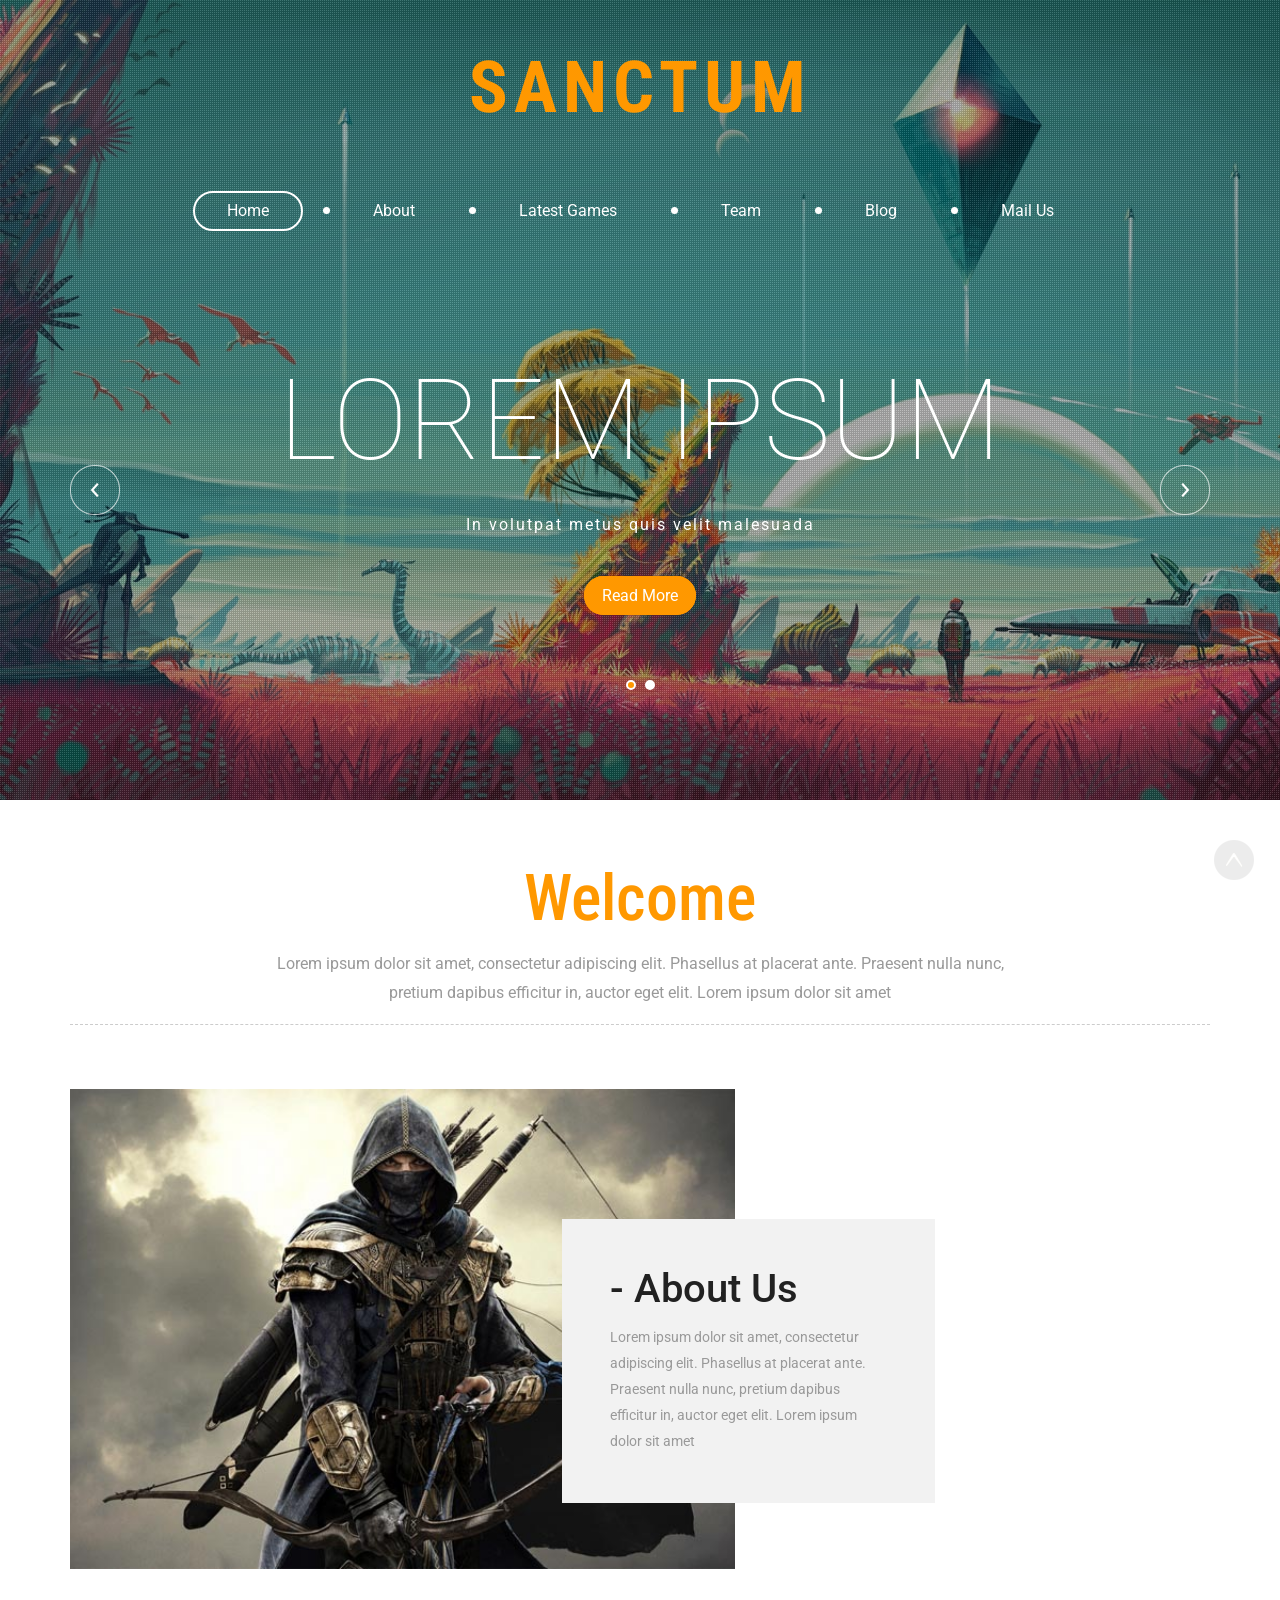
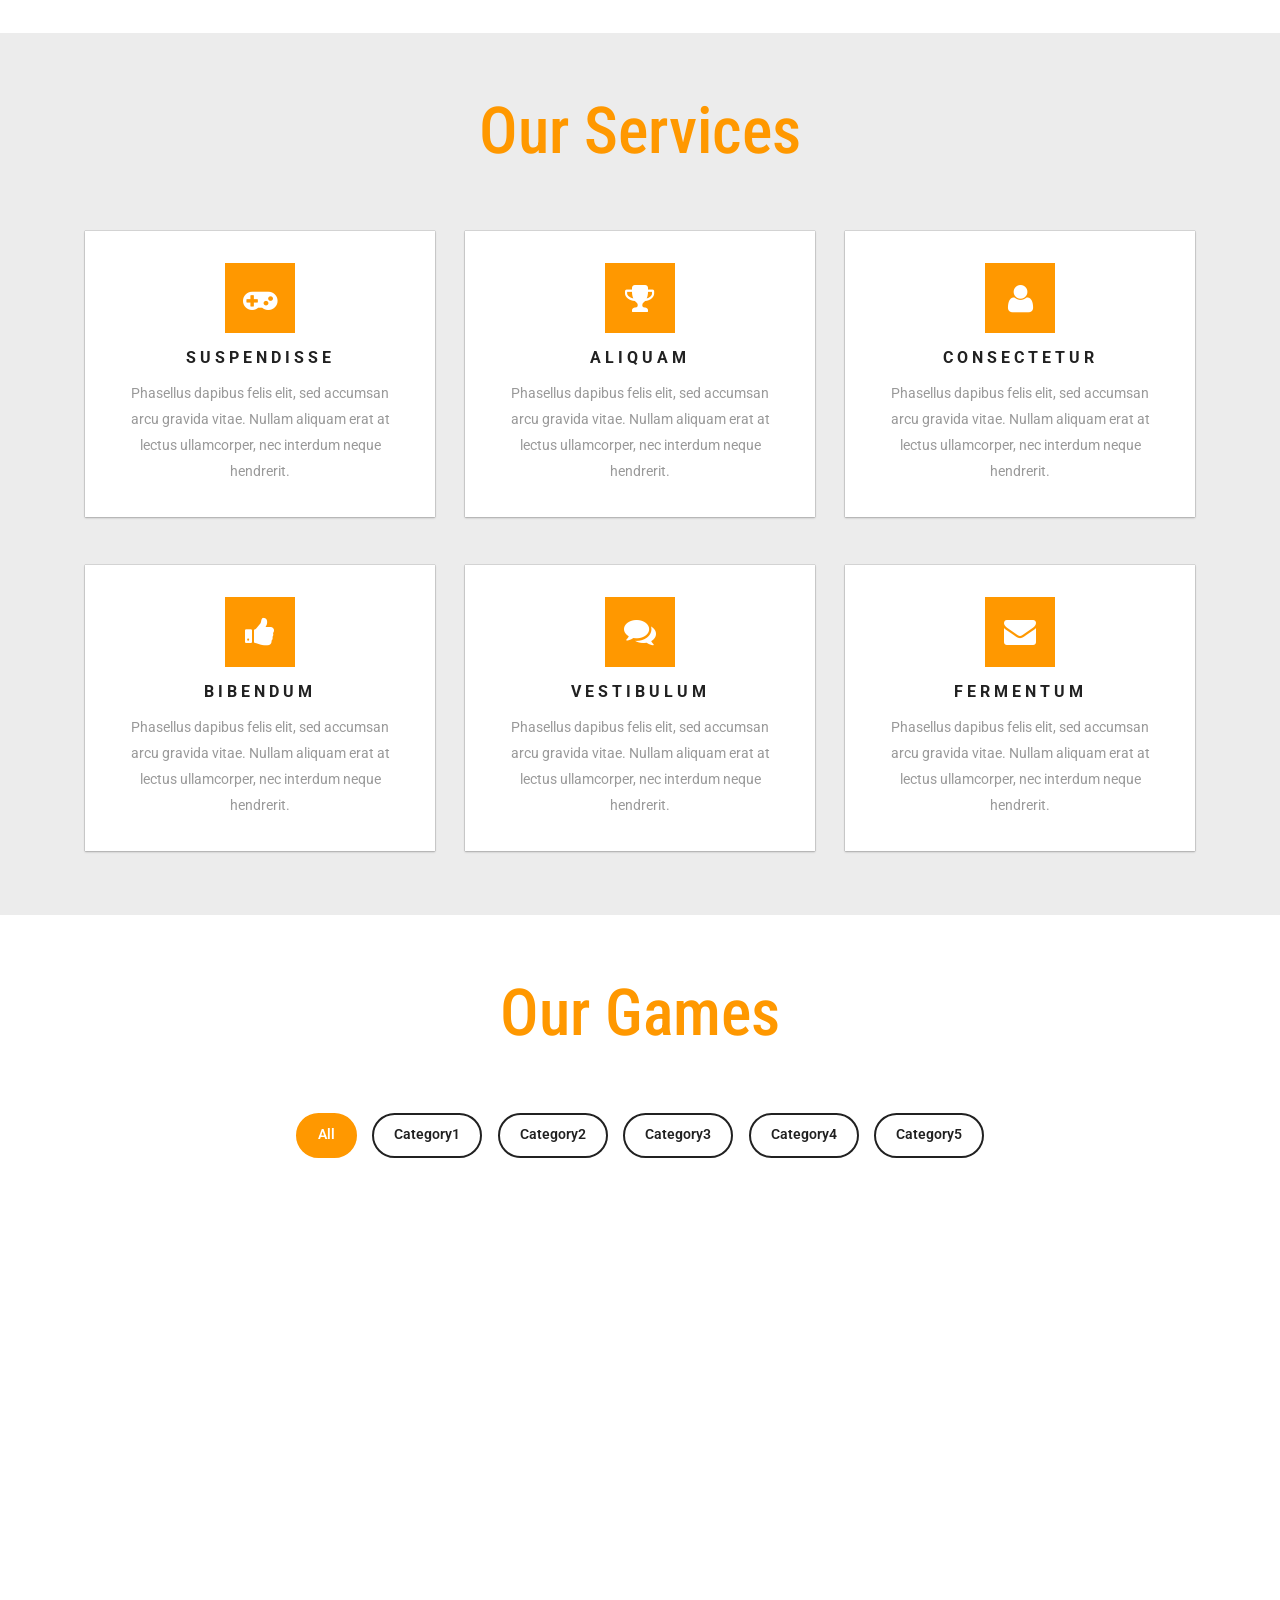
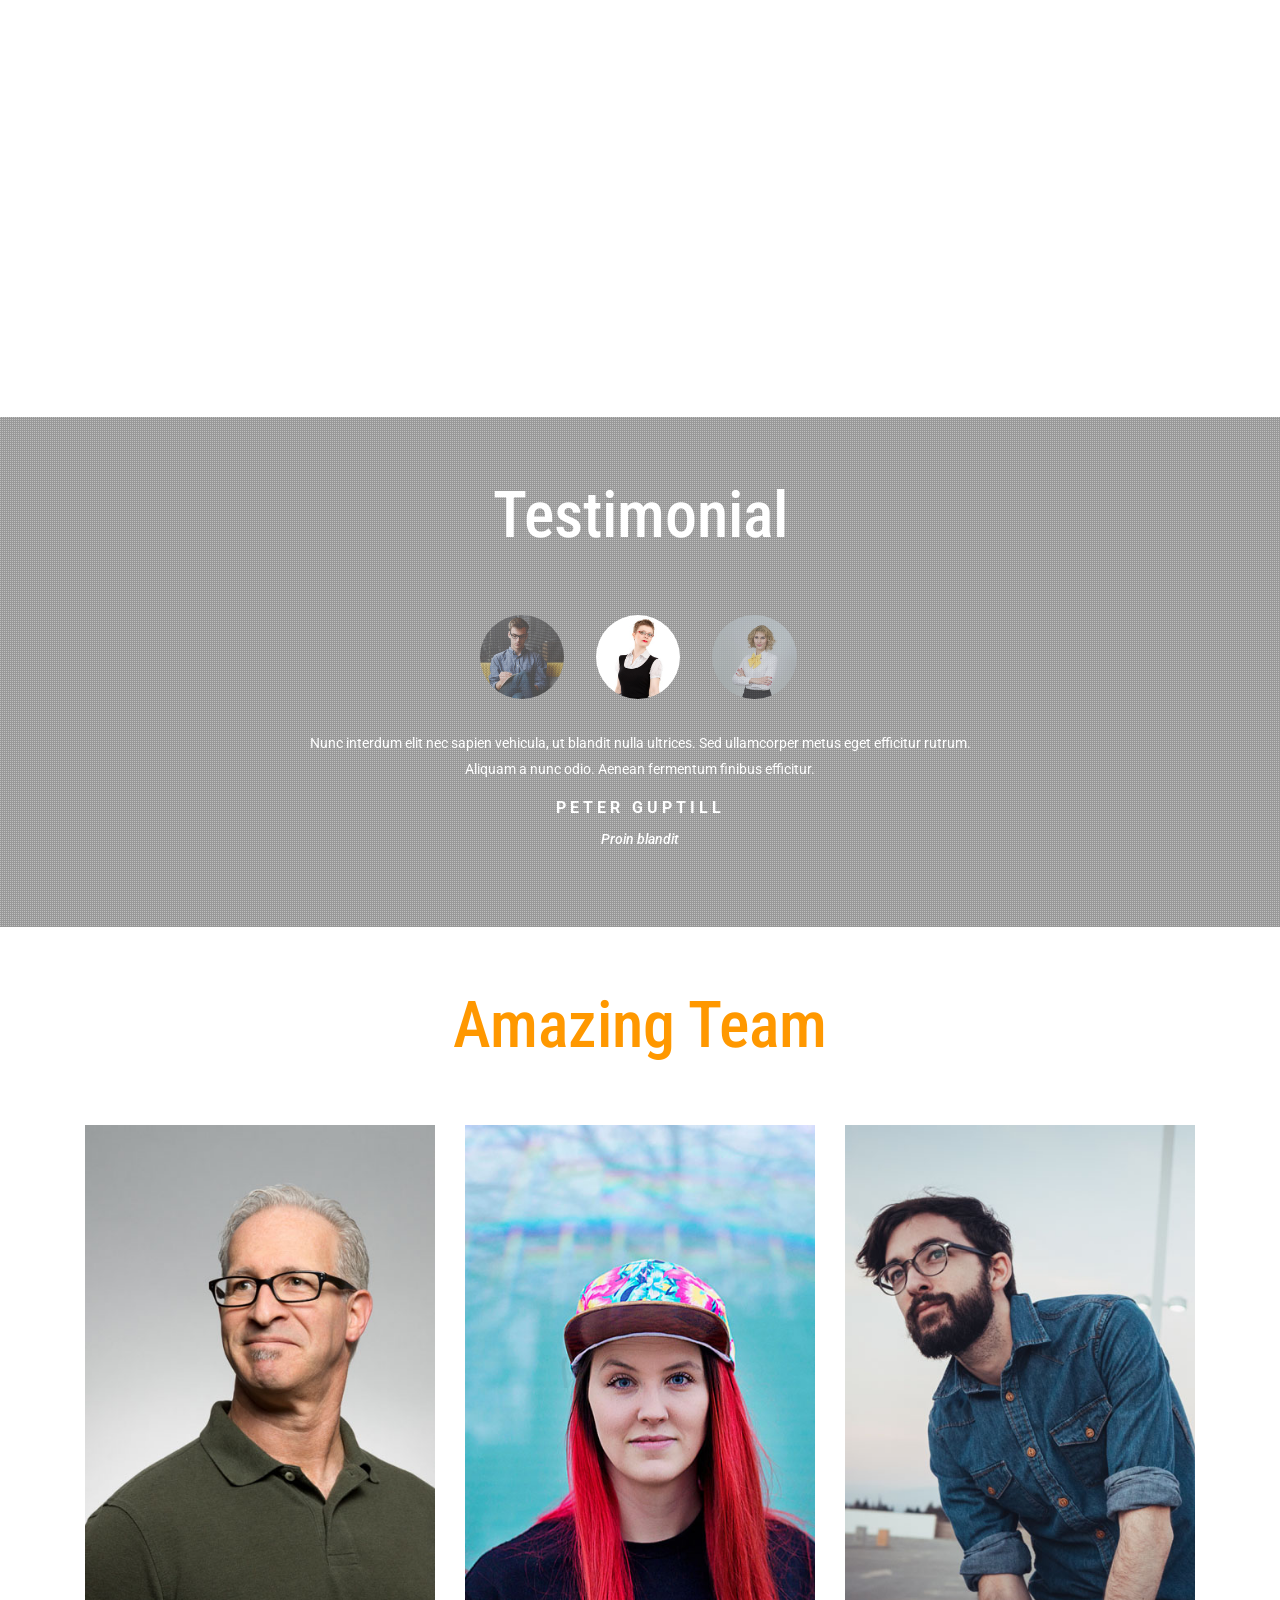
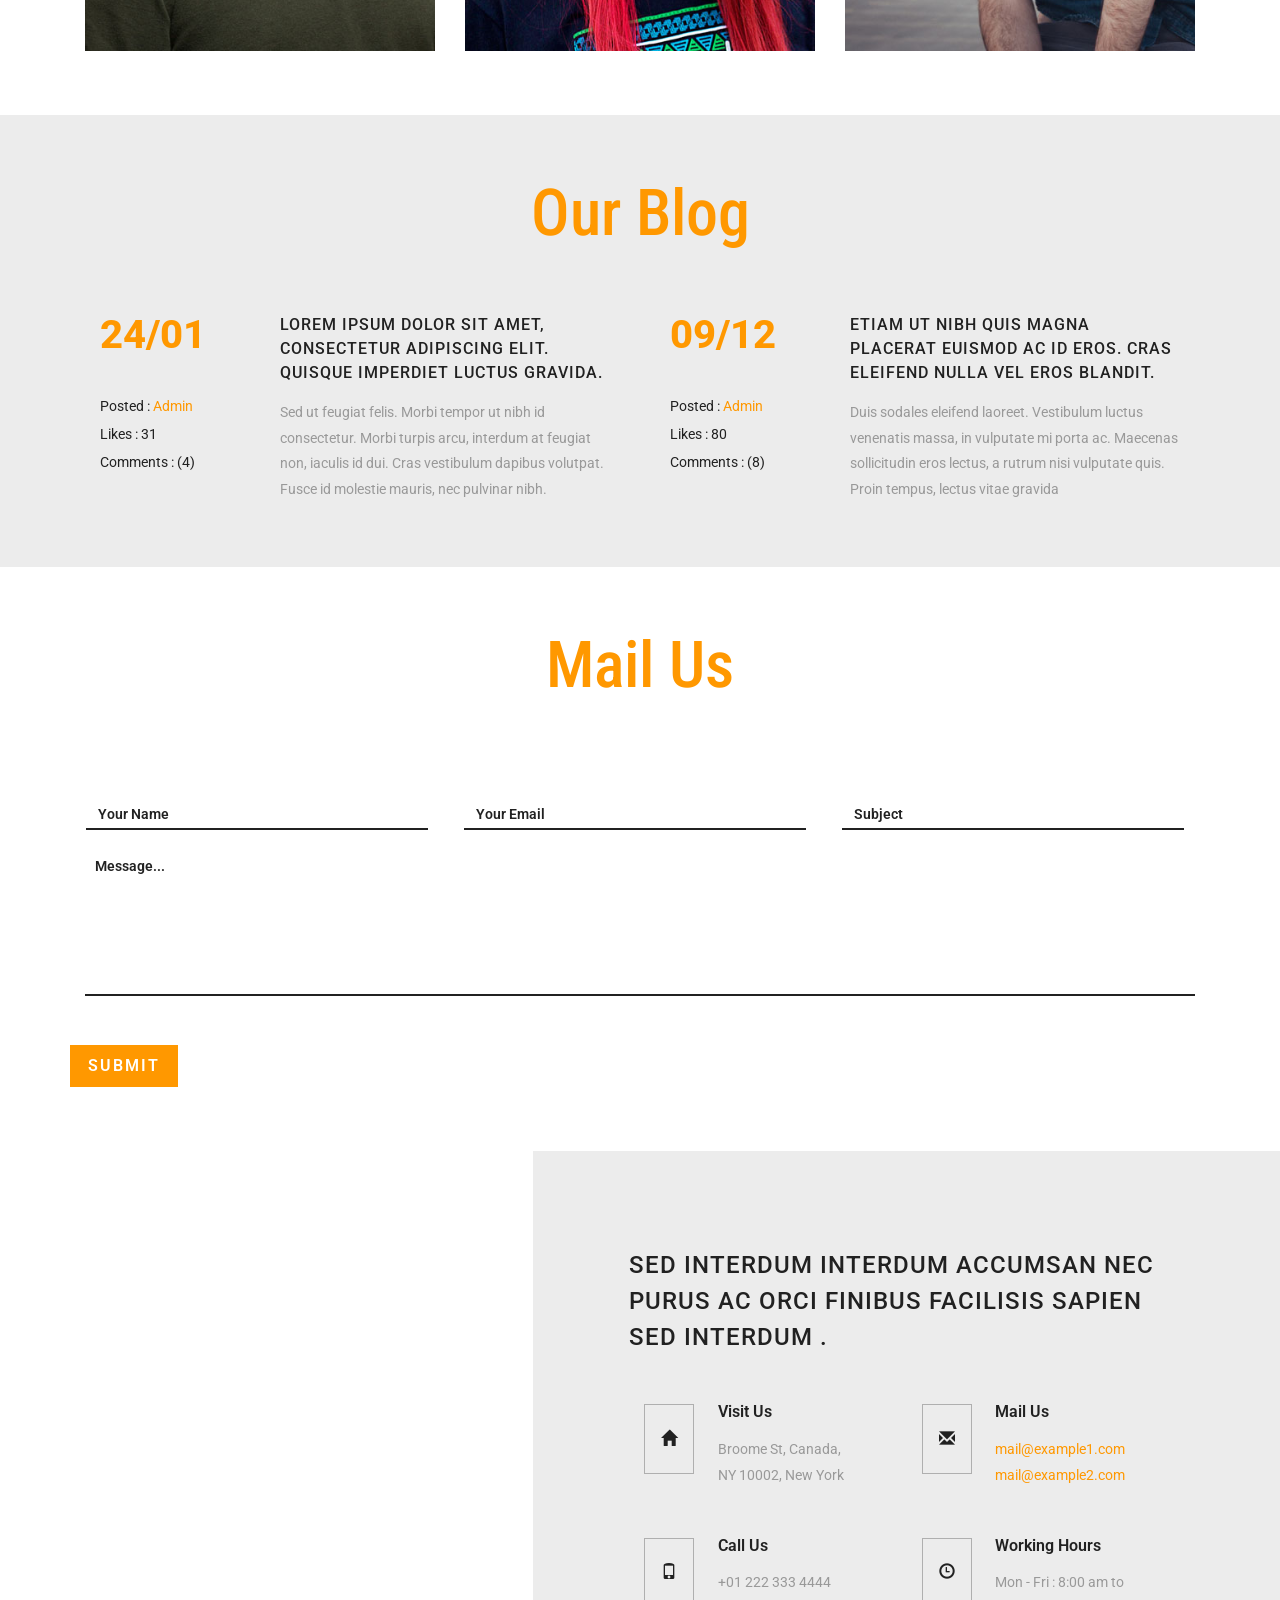
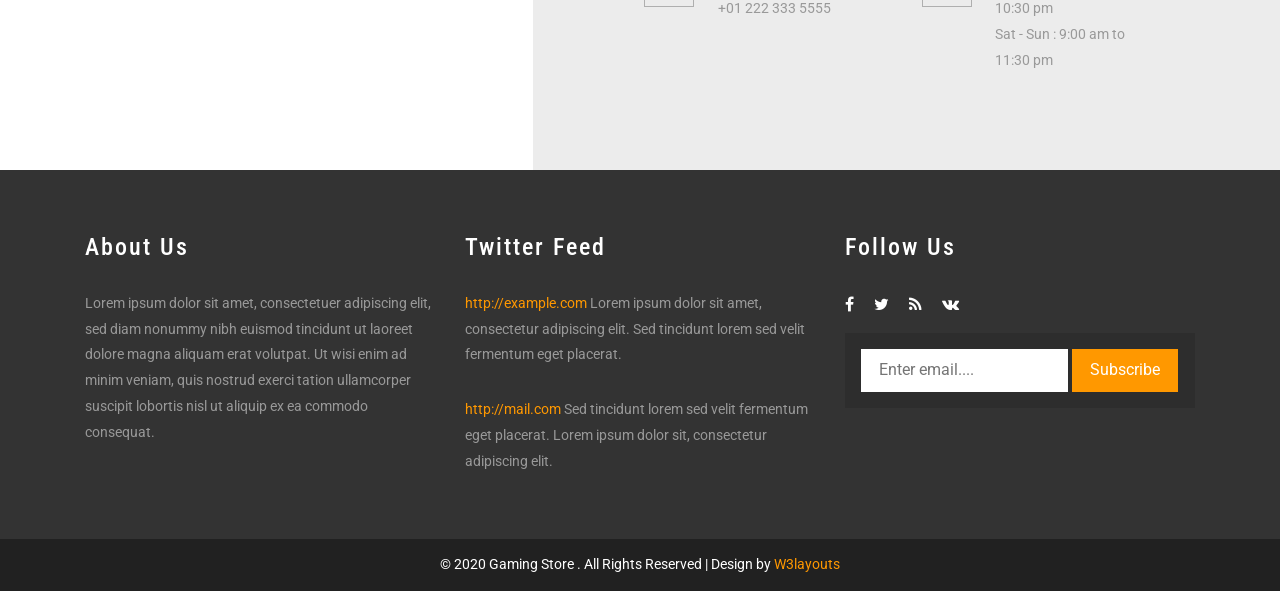
==== website/landing/index.html @ 1bcda5ab "tempelates done" ====
<!--A Design by W3layouts
Author: W3layout
Author URL: http://w3layouts.com
-->
<!DOCTYPE html>
<html lang="en">
<head>
<title>Gaming Store a Games Category Bootstrap responsive Website Template | Home :: w3layouts</title>
<meta name="viewport" content="width=device-width, initial-scale=1">
<meta charset="utf-8">
<meta name="keywords" content="Gaming Store Responsive web template, Bootstrap Web Templates, Flat Web Templates, Android Compatible web template, 
Smartphone Compatible web template, free webdesigns for Nokia, Samsung, LG, SonyEricsson, Motorola web design" />
<script type="application/x-javascript"> addEventListener("load", function() { setTimeout(hideURLbar, 0); }, false); function hideURLbar(){ window.scrollTo(0,1); } </script>
<!-- bootstrap-css -->
<link href="css/bootstrap.css" rel="stylesheet" type="text/css" media="all" />
<!--// bootstrap-css -->
<!-- css -->
<link rel="stylesheet" href="css/style.css" type="text/css" media="all" />
<!--// css -->
<!-- font-awesome icons -->
<link href="css/font-awesome.css" rel="stylesheet"> 
<!-- //font-awesome icons -->
<!-- portfolio -->	
<link rel="stylesheet" href="css/chocolat.css" type="text/css" media="all">
<!-- //portfolio -->	
<!-- font -->
<link href="//fonts.googleapis.com/css?family=Roboto:100,100i,300,300i,400,400i,500,500i,700,700i,900,900i" rel="stylesheet">
<link href='//fonts.googleapis.com/css?family=Roboto+Condensed:400,700italic,700,400italic,300italic,300' rel='stylesheet' type='text/css'>
<!-- //font -->
<script src="js/jquery-1.11.1.min.js"></script>
<script src="js/bootstrap.js"></script>
<script type="text/javascript">
	jQuery(document).ready(function($) {
		$(".scroll").click(function(event){		
			event.preventDefault();
			$('html,body').animate({scrollTop:$(this.hash).offset().top},1000);
		});
	});
</script> 

<!--[if lt IE 9]>
  <script src="https://oss.maxcdn.com/libs/html5shiv/3.7.0/html5shiv.js"></script>
<![endif]-->
</head>
<body>
	<!-- banner -->
	<div class="banner">
		<div class="agileinfo-dot">
			<div class="agileits-logo">
				<h1><a href="index.html">Sanctum<span></span></a></h1>
			</div>
			<div class="header-top">
				<div class="container">
					<div class="header-top-info">
						<nav class="navbar navbar-default">
							<!-- Brand and toggle get grouped for better mobile display -->
							<div class="navbar-header">
								<button type="button" class="navbar-toggle collapsed" data-toggle="collapse" data-target="#bs-example-navbar-collapse-1">
									<span class="sr-only">Toggle navigation</span>
									<span class="icon-bar"></span>
									<span class="icon-bar"></span>
									<span class="icon-bar"></span>
								</button>
							</div>

							<!-- Collect the nav links, forms, and other content for toggling -->
							<div class="collapse navbar-collapse nav-wil" id="bs-example-navbar-collapse-1">
								<nav>
									<ul class="nav navbar-nav">
										<li class="active"><a href="index.html">Home</a></li>
										<li><a href="#about" class="scroll">About</a></li>
										<li><a href="#gallery" class="scroll">Latest Games</a></li>
										<li><a href="#team" class="scroll">Team</a></li>
										<li><a href="#blog" class="scroll">Blog</a></li>
										<li><a href="#mail" class="scroll">Mail Us</a></li>
									</ul>
								</nav>
							</div>
							<!-- /.navbar-collapse -->
						</nav>
					</div>
				</div>
			</div>
			<div class="w3layouts-banner-info">
				<div class="container">
					<div class="w3layouts-banner-slider">
						<div class="w3layouts-banner-top-slider">
							<div class="slider">
								<div class="callbacks_container">
									<ul class="rslides callbacks callbacks1" id="slider4">
										<li>
											<div class="banner_text">
												<h3>Lorem ipsum</h3>
												<p>In volutpat metus quis velit malesuada</p>
												<div class="w3-button">
													<a href="#" data-toggle="modal" data-target="#myModal">Read More</a>
												</div>
											</div>
										</li>
										<li>
											<div class="banner_text">
												<h3>Nam semper</h3>
												<p>Nam imperdiet tellus nec enim tempus</p>
												<div class="w3-button">
													<a href="#" data-toggle="modal" data-target="#myModal">Read More</a>
												</div>
											</div>
										</li>
									</ul>
								</div>
								<div class="clearfix"> </div>
								<script src="js/responsiveslides.min.js"></script>
								<script>
									// You can also use "$(window).load(function() {"
									$(function () {
									  // Slideshow 4
									  $("#slider4").responsiveSlides({
										auto: true,
										pager:true,
										nav:true,
										speed: 500,
										namespace: "callbacks",
										before: function () {
										  $('.events').append("<li>before event fired.</li>");
										},
										after: function () {
										  $('.events').append("<li>after event fired.</li>");
										}
									  });
								
									});
								 </script>
								<!--banner Slider starts Here-->
							</div>
						</div>
					</div>
				</div>
			</div>
		</div>
	</div>
	<!-- //banner -->
	<!-- about -->
	<div class="about" id="about"> 
		<div class="container"> 
			<div class="welcome">
				<div class="agileits-title"> 
					<h2>Welcome</h2>
					<p>Lorem ipsum dolor sit amet, consectetur adipiscing elit. Phasellus at placerat ante. Praesent nulla nunc, pretium dapibus efficitur in, auctor eget elit. Lorem ipsum dolor sit amet</p>
				</div>
			</div>
			<div class="about-w3lsrow"> 
				<div class="col-md-7 col-sm-7 w3about-img"> 
					<div class="w3about-text"> 
						<h5 class="w3l-subtitle">- About Us</h5>
						<p>Lorem ipsum dolor sit amet, consectetur adipiscing elit. Phasellus at placerat ante. Praesent nulla nunc, pretium dapibus efficitur in, auctor eget elit. Lorem ipsum dolor sit amet</p>
					</div>
				</div> 
				<div class="clearfix"> </div>
			</div>
		</div>
	</div>
	<!-- //about --> 
	<!-- markets -->
	<div class="markets" id="markets">
		<div class="container">
			<div class="agileits-title"> 
				<h3>Our Services</h3>
			</div>
			<div class="markets-grids">
				<div class="col-md-4 w3ls-markets-grid">
					<div class="agileits-icon-grid">
						<div class="icon-left">
							<i class="fa fa-gamepad" aria-hidden="true"></i>
						</div>
						<div class="icon-right">
							<h5>Suspendisse</h5>
							<p>Phasellus dapibus felis elit, sed accumsan arcu gravida vitae. Nullam aliquam erat at lectus ullamcorper, nec interdum neque hendrerit.</p>
						</div>
						<div class="clearfix"> </div>
					</div>
				</div>
				<div class="col-md-4 w3ls-markets-grid">
					<div class="agileits-icon-grid">
						<div class="icon-left">
							<i class="fa fa-trophy" aria-hidden="true"></i>
						</div>
						<div class="icon-right">
							<h5>Aliquam</h5>
							<p>Phasellus dapibus felis elit, sed accumsan arcu gravida vitae. Nullam aliquam erat at lectus ullamcorper, nec interdum neque hendrerit.</p>
						</div>
						<div class="clearfix"> </div>
					</div>
				</div>
				<div class="col-md-4 w3ls-markets-grid">
					<div class="agileits-icon-grid">
						<div class="icon-left">
							<i class="fa fa-user" aria-hidden="true"></i>
						</div>
						<div class="icon-right">
							<h5>Consectetur</h5>
							<p>Phasellus dapibus felis elit, sed accumsan arcu gravida vitae. Nullam aliquam erat at lectus ullamcorper, nec interdum neque hendrerit.</p>
						</div>
						<div class="clearfix"> </div>
					</div>
				</div>
				<div class="col-md-4 w3ls-markets-grid">
					<div class="agileits-icon-grid">
						<div class="icon-left">
							<i class="fa fa-thumbs-up" aria-hidden="true"></i>
						</div>
						<div class="icon-right">
							<h5>Bibendum</h5>
							<p>Phasellus dapibus felis elit, sed accumsan arcu gravida vitae. Nullam aliquam erat at lectus ullamcorper, nec interdum neque hendrerit.</p>
						</div>
						<div class="clearfix"> </div>
					</div>
				</div>
				<div class="col-md-4 w3ls-markets-grid">
					<div class="agileits-icon-grid">
						<div class="icon-left">
							<i class="fa fa-comments" aria-hidden="true"></i>
						</div>
						<div class="icon-right">
							<h5>Vestibulum</h5>
							<p>Phasellus dapibus felis elit, sed accumsan arcu gravida vitae. Nullam aliquam erat at lectus ullamcorper, nec interdum neque hendrerit.</p>
						</div>
						<div class="clearfix"> </div>
					</div>
				</div>
				<div class="col-md-4 w3ls-markets-grid">
					<div class="agileits-icon-grid">
						<div class="icon-left">
							<i class="fa fa-envelope" aria-hidden="true"></i>
						</div>
						<div class="icon-right">
							<h5>Fermentum</h5>
							<p>Phasellus dapibus felis elit, sed accumsan arcu gravida vitae. Nullam aliquam erat at lectus ullamcorper, nec interdum neque hendrerit.</p>
						</div>
						<div class="clearfix"> </div>
					</div>
				</div>
				<div class="clearfix"> </div>
			</div>
		</div>
	</div>
	<!-- //markets -->
	<!-- portfolio -->
	<div class="portfolio" id="gallery">
		<div class="container">
			<div class="agileits-title"> 
				<h3>Our Games</h3> 
			</div>
			<ul class="simplefilter w3layouts agileits">
				<li class="active w3layouts agileits" data-filter="all">All</li>
				<li class="w3layouts agileits" data-filter="1">Category1</li>
				<li class="w3layouts agileits" data-filter="2">Category2</li>
				<li class="w3layouts agileits" data-filter="3">Category3</li>
				<li class="w3layouts agileits" data-filter="4">Category4</li>
				<li class="w3layouts agileits" data-filter="5">Category5</li>
			</ul>

			<div class="filtr-container w3layouts agileits">

				<div class="filtr-item w3layouts agileits portfolio-t" data-category="1, 5" data-sort="Busy streets">
					<a href="images/p1.jpg" class="b-link-stripe w3layouts agileits b-animate-go thickbox">
						<figure>
							<img src="images/p1.jpg" class="img-responsive w3layouts agileits" alt="W3layouts Agileits">
							<figcaption>
								<h3>Gaming <span>Store</span></h3>
							</figcaption>
						</figure>
					</a>
				</div>

				<div class="filtr-item w3layouts agileits" data-category="2, 5" data-sort="Luminous night">
					<a href="images/p2.jpg" class="b-link-stripe w3layouts agileits b-animate-go thickbox">
						<figure>
							<img src="images/p2.jpg" class="img-responsive w3layouts agileits" alt="W3layouts Agileits">
							<figcaption>
								<h3>Gaming <span>Store</span></h3>
							</figcaption>
						</figure>
					</a>
				</div>

				<div class="filtr-item w3layouts agileits" data-category="1, 4" data-sort="City wonders">
					<a href="images/p3.jpg" class="b-link-stripe w3layouts agileits b-animate-go thickbox">
						<figure>
							<img src="images/p3.jpg" class="img-responsive w3layouts agileits" alt="W3layouts Agileits">
							<figcaption>
								<h3>Gaming <span>Store</span></h3>
							</figcaption>
						</figure>
					</a>
				</div>

				<div class="filtr-item w3layouts agileits" data-category="3" data-sort="In production">
					<a href="images/p4.jpg" class="b-link-stripe w3layouts agileits b-animate-go thickbox">
						<figure>
							<img src="images/p4.jpg" class="img-responsive w3layouts agileits" alt="W3layouts Agileits">
							<figcaption>
								<h3>Gaming <span>Store</span></h3>
							</figcaption>
						</figure>
					</a>
				</div>

				<div class="filtr-item w3layouts agileits" data-category="3, 4" data-sort="Industrial site">
					<a href="images/p5.jpg" class="b-link-stripe w3layouts agileits b-animate-go thickbox">
						<figure>
							<img src="images/p5.jpg" class="img-responsive w3layouts agileits" alt="W3layouts Agileits">
							<figcaption>
								<h3>Gaming <span>Store</span></h3>
							</figcaption>
						</figure>
					</a>
				</div>

				<div class="filtr-item w3layouts agileits" data-category="2, 4" data-sort="Peaceful lake">
					<a href="images/p6.jpg" class="b-link-stripe w3layouts agileits b-animate-go thickbox">
						<figure>
							<img src="images/p6.jpg" class="img-responsive w3layouts agileits" alt="W3layouts Agileits">
							<figcaption>
								<h3>Gaming <span>Store</span></h3>
							</figcaption>
						</figure>
					</a>
				</div>

				<div class="filtr-item w3layouts agileits" data-category="1, 5" data-sort="City lights">
					<a href="images/p7.jpg" class="b-link-stripe w3layouts agileits b-animate-go thickbox">
						<figure>
							<img src="images/p7.jpg" class="img-responsive w3layouts agileits" alt="W3layouts Agileits">
							<figcaption>
								<h3>Gaming <span>Store</span></h3>
							</figcaption>
						</figure>
					</a>
				</div>

				<div class="filtr-item w3layouts agileits" data-category="2, 4" data-sort="Dreamhouse">
					<a href="images/p8.jpg" class="b-link-stripe w3layouts agileits b-animate-go thickbox">
						<figure>
							<img src="images/p8.jpg" class="img-responsive w3layouts agileits" alt="W3layouts Agileits">
							<figcaption>
								<h3>Gaming <span>Store</span></h3>
							</figcaption>
						</figure>
					</a>
				</div>

				<div class="filtr-item w3layouts agileits" data-category="2, 4" data-sort="Dreamhouse">
					<a href="images/p1.jpg" class="b-link-stripe w3layouts agileits b-animate-go thickbox">
						<figure>
							<img src="images/p1.jpg" class="img-responsive w3layouts agileits" alt="W3layouts Agileits">
							<figcaption>
								<h3>Gaming <span>Store</span></h3>
							</figcaption>
						</figure>
					</a>
				</div>
				<div class="clearfix"></div>
			</div>
		</div>
	</div>
	<!-- //portfolio -->
	<!-- modal -->
	<div class="modal about-modal fade" id="myModal" tabindex="-1" role="dialog">
		<div class="modal-dialog" role="document">
			<div class="modal-content">
				<div class="modal-header"> 
					<button type="button" class="close" data-dismiss="modal" aria-label="Close"><span aria-hidden="true">&times;</span></button>						
					<h4 class="modal-title">..<span>Log in</span></h4>
				</div> 
				<div class="modal-body">
					<div class="agileits-w3layouts-info">
						<img src="images/1.jpg" alt="" />
						<p>Duis venenatis, turpis eu bibendum porttitor, sapien quam ultricies tellus, ac rhoncus risus odio eget nunc. Pellentesque ac fermentum diam. Integer eu facilisis nunc, a iaculis felis. Pellentesque pellentesque tempor enim, in dapibus turpis porttitor quis. Suspendisse ultrices hendrerit massa. Nam id metus id tellus ultrices ullamcorper.  Cras tempor massa luctus, varius lacus sit amet, blandit lorem. Duis auctor in tortor sed tristique. Proin sed finibus sem</p>
					</div>
				</div>
			</div>
		</div>
	</div>
	<!-- //modal -->
	<!-- testimonial -->
	<div class="jarallax testimonial" id="testimonial">
		<div class="testimonial-dot">
			<div class="container">
				<div class="agileits-title testimonial-heading"> 
					<h3>Testimonial</h3> 
				</div>
				<div class="w3-agile-testimonial">
					<div class="slider">
						<div class="callbacks_container">
							<ul class="rslides callbacks callbacks1" id="slider3">
								<li>
									<div class="testimonial-img-grid">
										<div class="testimonial-img t-img1">
											<img src="images/ts1.jpg" alt="" />
										</div>
										<div class="testimonial-img">
											<img src="images/ts2.jpg" alt="" />
										</div>
										<div class="testimonial-img t-img2">
											<img src="images/ts3.jpg" alt="" />
										</div>
										<div class="clearfix"> </div>
									</div>
									<div class="testimonial-img-info">
										<p>Nunc interdum elit nec sapien vehicula, ut blandit nulla ultrices. Sed ullamcorper metus eget efficitur rutrum. Aliquam a nunc odio. Aenean fermentum finibus efficitur.</p>
										<h5>Peter Guptill</h5>
										<h6>Proin blandit</h6>
									</div>
								</li>
								<li>
									<div class="testimonial-img-grid">
										<div class="testimonial-img t-img1">
											<img src="images/ts2.jpg" alt="" />
										</div>
										<div class="testimonial-img">
											<img src="images/ts3.jpg" alt="" />
										</div>
										<div class="testimonial-img t-img2">
											<img src="images/ts1.jpg" alt="" />
										</div>
										<div class="clearfix"> </div>
									</div>
									<div class="testimonial-img-info">
										<p>Morbi est est, mollis id diam a, pellentesque dignissim lorem. Sed malesuada sed lacus sit amet vestibulum. Sed nibh purus, egestas eu orci vel, mollis interdum orci.</p>
										<h5>Mary Jane</h5>
										<h6>Lorem ipsum</h6>
									</div>
								</li>
								<li>
									<div class="testimonial-img-grid">
										<div class="testimonial-img t-img1">
											<img src="images/ts3.jpg" alt="" />
										</div>
										<div class="testimonial-img">
											<img src="images/ts1.jpg" alt="" />
										</div>
										<div class="testimonial-img t-img2">
											<img src="images/ts2.jpg" alt="" />
										</div>
										<div class="clearfix"> </div>
									</div>
									<div class="testimonial-img-info">
										<p>Proin blandit rhoncus metus porta tristique. Praesent suscipit in erat a tempor. Nullam tempor lectus ex, a auctor orci ultricies ac. Mauris sapien neque, condimentum sit</p>
										<h5>Steven Wilson</h5>
										<h6>Proin blandit</h6>
									</div>
								</li>
							</ul>
						</div>
						<div class="clearfix"> </div>
						<script>
									// You can also use "$(window).load(function() {"
									$(function () {
									  // Slideshow 4
									  $("#slider3").responsiveSlides({
										auto: true,
										pager:false,
										nav:false,
										speed: 500,
										namespace: "callbacks",
										before: function () {
										  $('.events').append("<li>before event fired.</li>");
										},
										after: function () {
										  $('.events').append("<li>after event fired.</li>");
										}
									  });
								
									});
						</script>
						<!--banner Slider starts Here-->
					</div>
				</div>
			</div>
		</div>
	</div>
	<!-- //testimonial -->
	<!-- team -->
	<div class="team" id="team">
		<div class="container">
			<div class="agileits-title"> 
				<h3>Amazing Team</h3> 
			</div>
			<div class="agileits-team-grids">
				<div class="col-md-4 agileits-team-grid">
					<div class="team-info">
						<img src="images/t2.jpg" alt="">
						<div class="team-caption"> 
							<h4>Johan Botha</h4>
							<p>Fusce laoreet</p>
							<ul>
								<li><a href="#"><i class="fa fa-facebook"></i></a></li>
								<li><a href="#"><i class="fa fa-twitter"></i></a></li>
								<li><a href="#"><i class="fa fa-rss"></i></a></li>
							</ul>
						</div>
					</div>
				</div>
				<div class="col-md-4 agileits-team-grid">
					<div class="team-info">
						<img src="images/t3.jpg" alt="">
						<div class="team-caption"> 
							<h4>Justo Congue</h4>
							<p>Fusce laoreet</p>
							<ul>
								<li><a href="#"><i class="fa fa-facebook"></i></a></li>
								<li><a href="#"><i class="fa fa-twitter"></i></a></li>
								<li><a href="#"><i class="fa fa-rss"></i></a></li>
							</ul>
						</div>
					</div>
				</div>
				<div class="col-md-4 agileits-team-grid">
					<div class="team-info">
						<img src="images/t4.jpg" alt="">
						<div class="team-caption"> 
							<h4>Steven Wilson</h4>
							<p>Fusce laoreet</p>
							<ul>
								<li><a href="#"><i class="fa fa-facebook"></i></a></li>
								<li><a href="#"><i class="fa fa-twitter"></i></a></li>
								<li><a href="#"><i class="fa fa-rss"></i></a></li>
							</ul>
						</div>
					</div>
				</div>
				
				<div class="clearfix"> </div>
			</div>
		</div>
	</div>
	<!-- //team -->
	<!-- blog -->
	<div id="blog" class="blog">
		<div class="container"> 
			<div class="agileits-title">
				<h3>Our Blog</h3>
			</div> 
			<div class="wthree-blog-grids">
				<div class="col-md-6 w3-agileits-blog-grid">
					<div class="col-sm-4 col-xs-3 blog-left">
						<h4>24/01</h4>
						<ul>
							<li>Posted : <a href="#">Admin</a></li>
							<li>Likes : 31<li>
							<li>Comments : (4)</li>
						</ul>
					</div>
					<div class="col-sm-8 col-xs-9 blog-right">
						<a href="#" data-toggle="modal" data-target="#myModal">Lorem ipsum dolor sit amet, consectetur adipiscing elit. Quisque imperdiet luctus gravida.</a>
						<p>Sed ut feugiat felis. Morbi tempor ut nibh id consectetur. Morbi turpis arcu, interdum at feugiat non, iaculis id dui. Cras vestibulum dapibus volutpat. Fusce id molestie mauris, nec pulvinar nibh. </p>
					</div>
					<div class="clearfix"> </div>
				</div>
				<div class="col-md-6 w3-agileits-blog-grid">
					<div class="col-sm-4 col-xs-3 blog-left">
						<h4>09/12</h4>
						<ul>
							<li>Posted : <a href="#">Admin</a></li>
							<li>Likes : 80<li>
							<li>Comments : (8)</li>
						</ul>
					</div>
					<div class="col-sm-8 col-xs-9 blog-right">
						<a href="#" data-toggle="modal" data-target="#myModal">Etiam ut nibh quis magna placerat euismod ac id eros. Cras eleifend nulla vel eros blandit.</a>
						<p>Duis sodales eleifend laoreet. Vestibulum luctus venenatis massa, in vulputate mi porta ac. Maecenas sollicitudin eros lectus, a rutrum nisi vulputate quis. Proin tempus, lectus vitae gravida</p>
					</div>
					<div class="clearfix"> </div>
				</div>
				<div class="clearfix"> </div>
			</div>
		</div>
	</div>
	<!-- //blog -->
	<!-- mail -->
	<div class="mail" id="mail">
		<div class="container">
			<div class="agileits-title">
				<h3>Mail Us</h3>
			</div> 
			<div class="w3_mail_grids">
				<form action="https://sendmail.w3layouts.com/submitForm" method="post">
					<span class="input input--jiro">
						<input class="input__field input__field--jiro" type="text" id="input-10" name="w3lName" placeholder="Your Name" required=""/>
						<label class="input__label input__label--jiro" for="input-10">
							<span class="input__label-content input__label-content--jiro">Your Name</span>
						</label>
					</span>
					<span class="input input--jiro">
						<input class="input__field input__field--jiro" type="email" id="input-11" name="w3lSender" placeholder="Your Email Address" required=""/>
						<label class="input__label input__label--jiro" for="input-11">
							<span class="input__label-content input__label-content--jiro">Your Email</span>
						</label>
					</span>
					<span class="input input--jiro">
						<input class="input__field input__field--jiro" type="text" id="input-12" name="w3lSubject" placeholder="Subject" required=""/>
						<label class="input__label input__label--jiro" for="input-12">
							<span class="input__label-content input__label-content--jiro">Subject</span>
						</label>
					</span>
					<textarea name="w3lMessage" placeholder="Message..." required=""></textarea>
					<input type="submit" value="Submit">
				</form>
			</div>
		</div>
	</div>
	<script src="js/classie.js"></script>
	<script>
			(function() {
				// trim polyfill : https://developer.mozilla.org/en-US/docs/Web/JavaScript/Reference/Global_Objects/String/Trim
				if (!String.prototype.trim) {
					(function() {
						// Make sure we trim BOM and NBSP
						var rtrim = /^[\s\uFEFF\xA0]+|[\s\uFEFF\xA0]+$/g;
						String.prototype.trim = function() {
							return this.replace(rtrim, '');
						};
					})();
				}

				[].slice.call( document.querySelectorAll( 'input.input__field' ) ).forEach( function( inputEl ) {
					// in case the input is already filled..
					if( inputEl.value.trim() !== '' ) {
						classie.add( inputEl.parentNode, 'input--filled' );
					}

					// events:
					inputEl.addEventListener( 'focus', onInputFocus );
					inputEl.addEventListener( 'blur', onInputBlur );
				} );

				function onInputFocus( ev ) {
					classie.add( ev.target.parentNode, 'input--filled' );
				}

				function onInputBlur( ev ) {
					if( ev.target.value.trim() === '' ) {
						classie.remove( ev.target.parentNode, 'input--filled' );
					}
				}
			})();
		</script>
	<!-- //mail -->
	<!-- contact -->
	<div id="contact" class="contact">
		<div class="contact-row agileits-w3layouts">  
			<div class="col-md-5 contact-w3lsleft map">
				<iframe src="https://www.google.com/maps/embed?pb=!1m18!1m12!1m3!1d3023.948805392833!2d-73.99619098458929!3d40.71914347933105!2m3!1f0!2f0!3f0!3m2!1i1024!2i768!4f13.1!3m3!1m2!1s0x89c25a27e2f24131%3A0x64ffc98d24069f02!2sCANADA!5e0!3m2!1sen!2sin!4v1479793484055"></iframe>
			</div>
			<div class="col-md-7 contact-w3lsright">
				<h6>Sed interdum interdum accumsan nec purus ac orci finibus facilisis sapien Sed interdum . </h6>
				<div class="col-xs-6 address-row">
					<div class="col-xs-2 address-left">
						<span class="glyphicon glyphicon-home" aria-hidden="true"></span>
					</div>
					<div class="col-xs-10 address-right">
						<h5>Visit Us</h5>
						<p>Broome St, Canada, <br>NY 10002, New York </p>
					</div>
					<div class="clearfix"> </div>
				</div>
				<div class="col-xs-6 address-row w3-agileits">
					<div class="col-xs-2 address-left">
						<span class="glyphicon glyphicon-envelope" aria-hidden="true"></span>
					</div>
					<div class="col-xs-10 address-right">
						<h5>Mail Us</h5>
						<p><a href="mailto:info@example.com"> mail@example1.com </a></p>
						<p><a href="mailto:info@example.com"> mail@example2.com</a></p>
					</div>
					<div class="clearfix"> </div>
				</div>
				<div class="col-xs-6 address-row">
					<div class="col-xs-2 address-left">
						<span class="glyphicon glyphicon-phone" aria-hidden="true"></span>
					</div>
					<div class="col-xs-10 address-right">
						<h5>Call Us</h5>
						<p>+01 222 333 4444<br></p>
						<p>+01 222 333 5555</p>
					</div>
					<div class="clearfix"> </div>
				</div> 
				<div class="col-xs-6 address-row">
					<div class="col-xs-2 address-left">
						<span class="glyphicon glyphicon-time" aria-hidden="true"></span>
					</div>
					<div class="col-xs-10 address-right">
						<h5>Working Hours</h5>
						<p>Mon - Fri : 8:00 am to 10:30 pm<br>
						Sat - Sun : 9:00 am to 11:30 pm</p>
					</div>
					<div class="clearfix"> </div>
				</div>
				<div class="clearfix"> </div>	
			</div>
			<div class="clearfix"> </div>
		</div>	
	</div>
	<!-- //contact -->  
	<!-- footer -->
	<div class="footer">
		<div class="container">
			<div class="footer-top">
				<div class="col-md-4 amet-sed"> 
					<div class="footer-title">
						<h3>About Us</h3>
					</div> 
					<p>Lorem ipsum dolor sit amet, consectetuer adipiscing elit, sed diam nonummy nibh euismod tincidunt ut laoreet dolore magna aliquam erat volutpat. Ut wisi enim ad minim veniam, quis nostrud exerci tation ullamcorper suscipit lobortis nisl ut aliquip ex ea commodo consequat.</p>
				</div>
				<div class="col-md-4 amet-sed amet-medium">
					<div class="footer-title">
						<h3>Twitter Feed</h3>
					</div> 
					<p><a href="#">http://example.com</a> Lorem ipsum dolor sit amet, consectetur adipiscing elit. Sed tincidunt lorem sed velit fermentum eget placerat. </p>
					<p><a href="#">http://mail.com</a> Sed tincidunt lorem sed velit fermentum eget placerat. Lorem ipsum dolor sit, consectetur adipiscing elit. </p>
				</div>
				<div class="col-md-4 amet-sed ">
					<div class="footer-title">
						<h3>Follow Us</h3>
					</div> 
					<div class="agileinfo-social-grids">
						<ul>
							<li><a href="#"><i class="fa fa-facebook"></i></a></li>
							<li><a href="#"><i class="fa fa-twitter"></i></a></li>
							<li><a href="#"><i class="fa fa-rss"></i></a></li>
							<li><a href="#"><i class="fa fa-vk"></i></a></li>
						</ul>
					</div>
					<div class="support">
						<form action="#" method="post">
							<input type="email" placeholder="Enter email...." required=""> 
							<input type="submit" value="Subscribe" class="botton">
						</form> 
					</div>
				</div>
				<div class="clearfix"> </div>
			</div>
		</div>
	</div>
	<!-- //footer --> 
	<!-- copyright -->
	<div class="copyright">
		<div class="container">
			<p class="footer-class">© 2020 Gaming Store . All Rights Reserved | Design by  <a href="http://w3layouts.com/" target="_blank">W3layouts</a> </p>
		</div>
	</div>
	<!-- //copyright -->
	<script src="js/jarallax.js"></script>
	<!-- <script src="js/SmoothScroll.min.js"></script> -->
	<script type="text/javascript">
		/* init Jarallax */
		$('.jarallax').jarallax({
			speed: 0.5,
			imgWidth: 1366,
			imgHeight: 768
		})
	</script>
	<script src="js/responsiveslides.min.js"></script>
	<script type="text/javascript" src="js/move-top.js"></script>
	<script type="text/javascript" src="js/easing.js"></script>
	<!-- here stars scrolling icon -->
	<script type="text/javascript">
		$(document).ready(function() {
			/*
				var defaults = {
				containerID: 'toTop', // fading element id
				containerHoverID: 'toTopHover', // fading element hover id
				scrollSpeed: 1200,
				easingType: 'linear' 
				};
			*/
								
			$().UItoTop({ easingType: 'easeOutQuart' });
								
			});
	</script>
	<!-- //here ends scrolling icon -->
	<!-- Tabs-JavaScript -->
	<script src="js/jquery.filterizr.js"></script>
		<script src="js/controls.js"></script>
		<script type="text/javascript">
			$(function() {
				$('.filtr-container').filterizr();
			});
		</script>
	<!-- //Tabs-JavaScript -->
	<!-- PopUp-Box-JavaScript -->
		<script src="js/jquery.chocolat.js"></script>
		<script type="text/javascript">
			$(function() {
				$('.filtr-item a').Chocolat();
			});
		</script>
	<!-- //PopUp-Box-JavaScript -->
</body>	
</html>
---- website/landing/css/style.css ----
/*--A Design by W3layouts 
Author: W3layout
Author URL: http://w3layouts.com
--*/
body a{
  transition: 0.5s all;
  -webkit-transition: 0.5s all;
  -o-transition: 0.5s all;
  -moz-transition: 0.5s all;
  -ms-transition: 0.5s all;
}
html, body{
    font-size: 100%;
	font-family: 'Roboto', sans-serif;
}
body{
	background:#FFFFFF;
}
.banner{
	background: url(../images/1.jpg) no-repeat 0px 0px;
    background-size: cover;
}
.agileinfo-dot{
    background: url(../images/dott.png)repeat 0px 0px;
    background-size: 2px;
    -webkit-background-size: 2px;
    -moz-background-size: 2px;
    -o-background-size: 2px;
    -ms-background-size: 2px;
    padding: 3em 0;
}
.jarallax {
    position: relative;
    background-size: cover;
    background-repeat: no-repeat;
    background-position: 50% 50%;
}
/*-- banner --*/
/*-- header --*/
.agileits-logo {
	text-align:center;
}
.agileits-logo h1{
	margin:0;
}
.agileits-logo h1 a{
    font-size: 2em;
    text-transform: uppercase;
    color: #FF9800;
    text-decoration: none;
    font-weight: 700;
    font-family: 'Roboto Condensed', sans-serif;
    letter-spacing: 6px;
    padding: 0;
}
.agileits-logo h1 a span{
    text-transform: capitalize;
    letter-spacing: 1px;
    font-weight: 300;
    color: #FFFFFF;
}
.navbar-default {
    background: none;
    border: none;
}
.navbar {
    margin-bottom: 0;
}
.navbar-collapse {
    padding: 0;
    box-shadow: none;
}
.navbar-default .navbar-brand {
    color: #fff;
}
.navbar-nav {
    float: none;
    text-align: center;
    background: none;
    margin: 4em 0 0 0;
}
.header-top-info ul li{
    display: inline-block;
    float: none;
}
.navbar-nav li:after {
    content: "";
    position: absolute;
    background: #FFFFFF;
    height: 7px;
    width: 7px;
    top: 16px;
    left: 0;
    border-radius: 50%;
	-webkit-border-radius: 50%;
	-ms-border-radius: 50%;
	-o-border-radius: 50%;
	-moz-border-radius: 50%;
}
.navbar-nav li.active:after {
    background: none !important;
    width: 0px !important;
}
.navbar-default .navbar-nav > li > a {
    color: #fff;
    border: solid 2px rgba(255, 255, 255, 0);
}
.navbar-default .navbar-nav > li > a:hover, .navbar-default .navbar-nav > li > a:focus {
    color: #ffffff;
	border: solid 2px #ffffff;
    background: none;
    border-radius: 20px;
}
.navbar-default .navbar-brand:hover, .navbar-default .navbar-brand:focus {
    color: #ffffff;
}
.navbar-nav > li > a {
    font-size: 1em;
    padding: .5em 2em;
    margin: 0 1em;
}
.navbar-default .navbar-nav > .active > a, .navbar-default .navbar-nav > .active > a:hover, .navbar-default .navbar-nav > .active > a:focus {
    color: #ffffff;
    border: solid 2px #ffffff;
    background: none;
    border-radius: 20px;
}
/*-- //header --*/
/*--slider--*/
#slider2,
#slider3 {
  box-shadow: none;
  -moz-box-shadow: none;
  -webkit-box-shadow: none;
  margin: 0 auto;
}
.rslides_tabs li:first-child {
  margin-left: 0;
}
.rslides_tabs .rslides_here a {
  background: rgba(255,255,255,.1);
  color: #fff;
  font-weight: bold;
}
.events {
  list-style: none;
}
.callbacks_container {
  position: relative;
  float: left;
  width: 100%;
}
.callbacks {
  position: relative;
  list-style: none;
  overflow: hidden;
  width: 100%;
  padding: 0;
  margin: 0;
}
.callbacks li {
  position: absolute;
  width: 100%;
}
.callbacks img {
  position: relative;
  z-index: 1;
  height: auto;
  border: 0;
}
.callbacks .caption {
	display: block;
	position: absolute;
	z-index: 2;
	font-size: 20px;
	text-shadow: none;
	color: #fff;
	left: 0;
	right: 0;
	padding: 10px 20px;
	margin: 0;
	max-width: none;
	top: 10%;
	text-align: center;
}
.callbacks_nav {
    position: absolute;
    -webkit-tap-highlight-color: rgba(0,0,0,0);
    bottom: 109px;
    left: 0;
    z-index: 3;
    text-indent: -9999px;
    overflow: hidden;
    text-decoration: none;
    width: 50px;
    height: 50px;
    background: transparent url(../images/arrows.png) no-repeat left top;
}
.callbacks_nav.next {
    left: auto;
    background-position: right top;
    right: 0;
 }
 .callbacks_nav.prev {
    right: auto;
    background-position: left top;
    left: 0;
}
#slider3-pager a {
  display: inline-block;
}
#slider3-pager span{
  float: left;
}
#slider3-pager span{
	width:100px;
	height:15px;
	background:#fff;
	display:inline-block;
	border-radius:30em;
	opacity:0.6;
}
#slider3-pager .rslides_here a {
  background: #FFF;
  border-radius:30em;
  opacity:1;
}
#slider3-pager a {
  padding: 0;
}
#slider3-pager li{
	display:inline-block;
}
.rslides {
  position: relative;
  list-style: none;
  overflow: hidden;
  width: 100%;
  padding: 0;
}
.rslides li {
  -webkit-backface-visibility: hidden;
  position: absolute;
  display:none;
  width: 100%;
  left: 0;
  top: 0;
}
.rslides li{
  position: relative;
  display: block;
  float: left;
}
.rslides img {
  height: auto;
  border: 0;
  }
.callbacks_tabs{
    list-style: none;
    position: absolute;
    top: 116%;
    left: 48%;
    padding: 0;
    margin: 0;
    display: block;
    z-index: 999;
}
.slider-top span{
	font-weight:600;
}
.callbacks_tabs li{
    display: inline-block;
    margin: 0;
}
/*----*/
.callbacks_tabs a{
 visibility: hidden;
}
.callbacks_tabs a:after {
    content: "\f111";
    font-size: 0;
    font-family: FontAwesome;
    visibility: visible;
    display: block;
    height: 10px;
    width: 10px;
    display: inline-block;
    background: #ffffff;
    border: 2px solid #ffffff;
    border-radius: 50%;
    -webkit-border-radius: 50%;
    -o-border-radius: 50%;
    -moz-border-radius: 50%;
    -ms-border-radius: 50%;
}
.callbacks_here a:after{
    background: #ff9800;
    border: 2px solid #ffffff;
}
/*-- //slider --*/
/*-- w3layouts-banner-info --*/
.w3layouts-banner-info {
    padding: 8em 0;
}
.banner_text {
    text-align: center;
}
.banner_text h3 {
    color: #FFFFFF;
    font-size: 7em;
    margin: 0;
    font-weight: 100;
    text-transform: uppercase;
}
.banner_text p {
    color: #FFFFFF;
    font-size: 1em;
    margin: 2em 0;
    letter-spacing: 2px;
}
.w3-button {
    position: relative;
    margin: 0;
    padding: 1em;
    z-index: 1;
}
.w3-button a {
    color: #FFFFFF;
    font-size: 1em;
    padding: .5em 1em;
    border: solid 2px #FF9800;
    text-decoration: none;
    border-radius: 30px;
    margin: 0;
    background:#FF9800;
}
.w3-button a:hover {
    color: #FFFFFF;
    background:none;
    border: solid 2px #FFFFFF;
}
/*-- //w3layouts-banner-info --*/
/*-- about--*/
.about,.markets,.portfolio,.testimonial-dot,.team,.blog,.mail{
    padding: 4em 0;
}
.welcome{
    border-bottom: 1px dashed #ccc;
    padding-bottom: 1em;
	text-align:center;
}
.agileits-title h2,.agileits-title h3{
    font-size: 4em;
    color: #ff9800;
    margin: 0;
    text-align: center;
    font-family: 'Roboto Condensed', sans-serif;
}
.agileits-title p {
    font-size: 1em;
    color: #999;
    line-height: 1.8em;
    margin: 1em auto 0;
    width: 65%;
} 
.about-w3lsrow {
    margin: 4em 0 0 0;
}
.w3about-img {
    background: url(../images/2.jpg)no-repeat 0px 0px;
    background-size: cover;
    min-height: 30em;
    padding: 0;
	position:relative;
}
.w3about-text {
    background: #f2f2f2;
    position: absolute;
    width: 56%;
    padding: 3em;
    right: -30%;
    top: 27%;
}
.w3about-text h5 {
    font-size: 2.5em;
    color: #212121;
    margin: 0;
} 
.w3about-text p{
	color:#999999;
	font-size:.9em;
	line-height:1.8em;
	margin:1em 0 0 0;
}
/*-- //about--*/
/*-- markets --*/
.markets{
	background: #ececec;
}
.wthree-heading h3,.agileits-top-heading h2 {
    color: #212121;
    font-size: 2.5em;
    margin: 0;
    font-weight: 600;
    text-transform: uppercase;
    letter-spacing: 6px;
}
.wthree-heading{
	text-align:center;
}
.markets-grids,.agileits-feedback-grids,.w3-agileits-newsletter,.team-grids,.agile-contact-form,.w3-agile-testimonial,.wthree-blog-grids,.w3_mail_grids,.agileits-team-grids{
    margin: 4em 0 0 0;
}
.agileits-icon-grid {
    padding: 2em;
    background: #FFFFFF;
    box-shadow: 0 0px 1px rgb(107, 107, 107), 0 1px 2px rgba(0,0,0,.24);
}
.icon-left{
	float: none;
    width: 70px;
    height: 70px;
    text-align: center;
    padding: 1.2em 0 0 0;
    margin: 0 auto 1em;
    background: #ff9800;
}
.icon-left i.fa{
    color: #FFFFFF;
    font-size: 2em;
}
.icon-right{
    float: none;
    width: 100%;
    text-align: center;
}
.icon-right h5{
    color: #212121;
    font-size: 1em;
    margin: 0;
    font-weight: 700;
    text-transform: uppercase;
    letter-spacing: 4px;
}
.icon-right p{
	color: #999999;
    font-size: .9em;
    margin: 1em 0 0 0;
    line-height: 1.8em;
}
.w3ls-markets-grid:nth-child(4),.w3ls-markets-grid:nth-child(5),.w3ls-markets-grid:nth-child(6){
	margin:3em 0 0 0;
}
/*-- //markets --*/
/*-- portfolio --*/
.filtr-item {
	padding: 0;
	width: 33.3335%;
	float: left;
}
.filtr-container {
	width: 100%;
}
.item-desc {
	background-color: rgba(0,0,0,0.5);
	color: white;
	position: absolute;
	text-transform: uppercase;
	text-align: center;
	z-index: 1;
}
.simplefilter li, .multifilter li, .sortandshuffle li {
	color: #212121;
    cursor: pointer;
    display: inline-block;
    padding: 10px 20px;
    font-size: .9em;
    font-weight: 600;
    margin: 0 0.4em;
    border-radius: 30px;
    -webkit-border-radius: 30px;
    -moz-border-radius: 30px;
    -o-border-radius: 30px;
    -ms-border-radius: 30px;
}
.simplefilter li {
    border: 2px solid #212121;
}
.simplefilter li.active {
    border: 2px solid #ff9800;
    color: #ffffff;
    background: #ff9800;
	border-radius: 30px;
    -webkit-border-radius: 30px;
    -moz-border-radius: 30px;
    -o-border-radius: 30px;
    -ms-border-radius: 30px;
}
select {
	padding: 1rem 1rem;
	text-transform: uppercase;
}
.sortandshuffle .shuffle-btn {
	background-color: #dec800;
}
.sortandshuffle .sort-btn {
	background-color: #de0000;
}
.sortandshuffle .sort-btn.active {
	background-color: #9d0000;
}

.filtr-item {
	transform: scale(1) translate3d(0px, 0px, 0px);
	-o-transform: scale(1) translate3d(0px, 0px, 0px);
	transition: all 0.5s ease-out 0ms;
	-o-transition: all 0.5s ease-out 0ms;
	transform-style: preserve-3d;
	-o-transform-style: preserve-3d;
}
ul.simplefilter {
	text-align: center;
    margin: 4em 0 3em;
    padding: 0;
}
@media screen and (max-width:991px) {
	.filtr-item {
		float: left;
		width: 33.33%;
	}
	.simplefilter li, .multifilter li, .sortandshuffle li {
		padding: 10px 13px;
		font-size: 1em;
	}
}
@media screen and (max-width:768px) {
	.filtr-item {
		float: left;
		width: 50%;
	}
	.simplefilter li, .multifilter li, .sortandshuffle li {
		padding: 8px 10px;
		font-size: 0.9em;
		letter-spacing: 0px;
	}
}
@media screen and (max-width:600px) {
	.filtr-item {
		padding: 0em;
	}
	ul.simplefilter {
		margin-bottom: 0em;
	}
	.simplefilter li, .multifilter li, .sortandshuffle li {
		margin-bottom: 1em;
	}
}
@media screen and (max-width:414px) {
	ul.simplefilter {
		margin-bottom: 0em;
	}
	.filtr-item {
		width: 100%;
	}
	.simplefilter li, .multifilter li, .sortandshuffle li {
		padding: 4px 4px;
		font-size: 0.8em;
		letter-spacing: 0px;
		margin-bottom: 1em;
	}
}
.portfolio figure {
	margin: 0;
	padding: 0;
	position: relative;
	display: block;
	cursor: pointer;
	overflow: hidden;
}
.portfolio figure:hover figcaption {
	-ms-filter: progid:DXImageTransform.Microsoft.Alpha(Opacity=100);
	filter: alpha(opacity=100);
	opacity: 1;
	-webkit-transform: rotate(0);
	-moz-transform: rotate(0);
	-o-transform: rotate(0);
	-ms-transform: rotate(0);
	transform: rotate(0);
	top: 0;
}
.portfolio figcaption {
	-ms-filter: progid:DXImageTransform.Microsoft.Alpha(Opacity=0);
	filter: alpha(opacity=0);
	opacity: 0;
	position: absolute;
	height: 100%;
	width: 100%;
	top: -100%;
	background: rgba(0,0,0,.5);
	color: #fff;
	-webkit-transition: all .5s ease;
	-moz-transition: all .5s ease;
	-o-transition: all .5s ease;
	-ms-transition: all .5s ease;
	transition: all .5s ease;
	-webkit-transition-delay: .5s;
	-moz-transition-delay: .5s;
	-o-transition-delay: .5s;
	-ms-transition-delay: .5s;
	transition-delay: .5s;
	-webkit-transform: rotate(360deg);
	-moz-transform: rotate(360deg);
	-o-transform: rotate(360deg);
	-ms-transform: rotate(360deg);
	transform: rotate(360deg);
}
.portfolio figcaption h3 {
    color: #FFF;
    text-align: center;
    margin-bottom: 0;
    font-size: 2em;
    letter-spacing: 3px;
    font-weight: 700;
	font-family: 'Roboto Condensed', sans-serif;
    text-transform: uppercase;
    position: relative;
    margin-top: 105px;
    -webkit-transition: all .5s;
    -moz-transition: all .5s;
    -o-transition: all .5s;
    -ms-transition: all .5s;
    transition: all .5s;
    -webkit-transition-delay: 1s;
    -moz-transition-delay: 1s;
    -o-transition-delay: 1s;
    -ms-transition-delay: 1s;
    transition-delay: 1s;
}
.portfolio figcaption h3 span{
	text-transform: capitalize;
    letter-spacing: 1px;
    font-weight: 300;
}
.portfolio figure:hover h3 {
	left: 0;
}
.portfolio figcaption a {
	color: #fff;
	border: 2px solid #fff;
	padding: 4px 10px;
	text-decoration: none;
}
.portfolio figcaption a:hover {
	color: #4f5856;
	background: #fff;
}
/*-- //portfolio --*/
/*-- model --*/
.agileits-w3layouts-info img{
	width:100%;
}
.modal-header h4 {
    margin: 0;
    font-size: 2em;
    text-transform: uppercase;
    color: #FF9800;
    text-decoration: none;
    font-weight: 700;
    font-family: 'Roboto Condensed', sans-serif;
    letter-spacing: 6px;
    padding: 0;
}
.modal-header h4 span{
	text-transform: capitalize;
    letter-spacing: 1px;
    font-weight: 300;
    color: #212121;
}
.modal-body p{
    margin: 1em 0 0 0;
    font-size: .875em;
    color: #999999;
    line-height: 1.8em;
}
/*-- //model --*/
/*-- testimonial --*/
.testimonial{
	background:url(../images/1.jpg) no-repeat 0px 0px;
	background-size:cover;
}
.testimonial-dot{
    background: url(../images/dott.png)repeat 0px 0px;
    background-size: 2px;
    -webkit-background-size: 2px;
    -moz-background-size: 2px;
    -o-background-size: 2px;
    -ms-background-size: 2px;
}
.testimonial-heading h3{
	color:#FFFFFF;
}
.testimonial-heading h5{
	color:#FFFFFF;
}
.testimonial-img-grid{
    width: 28%;
    margin: 0 auto;
}
.testimonial-img{
	float: left;
    width: 26.33%;
}
.testimonial-img:nth-child(2){
	margin:0 2em;
}
.testimonial-img img{
	width:100%;
	border-radius:50%;
	-webkit-border-radius:50%;
	-ms-border-radius:50%;
	-moz-border-radius:50%;
	-o-border-radius:50%;
}
.t-img1 img,.t-img2 img{
	opacity: 0.6;
}
.testimonial-img-info{
	margin:2em 0 0 0;
}
.testimonial-img-info{
	text-align:center;
}
.testimonial-img-info p{
    color: #FFFFFF;
    font-size: .9em;
    margin:0 auto;
	width:60%;
    line-height: 1.8em;	
}
.testimonial-img-info h5{
    color: #FFFFFF;
    font-size: 1em;
    margin: 1em 0;
    font-weight: 700;
    text-transform: uppercase;
    letter-spacing: 4px;
}
.testimonial-img-info h6{
	color: #FFFFFF;
    font-size: .9em;
    margin: 1em 0;
    font-style: italic;
}
/*-- //testimonial --*/
/*-- team --*/
.team-heading h4{
    color: rgba(255, 255, 255, 0.47);
}
.team-info{
    position: relative;
    overflow: hidden;	
}
.team-info img{
	width:100%;
}
.team-caption h4{
    color: #FFFFFF;
    font-size: 1.5em;
    margin: .5em 0 0 0;
    font-family: 'Roboto Condensed', sans-serif;
}
.team-caption p{
    color: #eaeaea;
    font-size: .9em;
    margin: 0;
}
.team-caption ul{
    padding: 0;
    margin: 1em 0 0 0;
}
.team-caption ul li{
    display: inline-block;
}
.team-caption ul li a {
	color: #333;
    text-align: center;
}
.team-caption ul li a i.fa.fa-facebook{
    height: 30px;
    width: 30px;
    line-height: 30px;
    border: solid 2px #FFF;
    background: none;
    color: #FFF;
    transition: 0.5s all;
    -webkit-transition: 0.5s all;
    -moz-transition: 0.5s all;
    -o-transition: 0.5s all;
    -ms-transition: 0.5s all;
}
.team-caption ul li a i.fa.fa-facebook:hover {
    background: #3b5998;
}
.team-caption ul li a i.fa.fa-twitter{
    height: 30px;
    width: 30px;
    line-height: 30px;
    border: solid 2px #FFF;
    background: none;
    color: #FFF;
    transition: 0.5s all;
    -webkit-transition: 0.5s all;
    -moz-transition: 0.5s all;
    -o-transition: 0.5s all;
    -ms-transition: 0.5s all;
}
.team-caption ul li a i.fa.fa-twitter:hover{
	background: #55acee;
}
.team-caption ul li a i.fa.fa-rss{
    height: 30px;
    width: 30px;
    line-height: 30px;
    border: solid 2px #FFF;
    background: none;
    color: #FFF;
    transition: 0.5s all;
    -webkit-transition: 0.5s all;
    -moz-transition: 0.5s all;
    -o-transition: 0.5s all;
    -ms-transition: 0.5s all;
}
.team-caption ul li a i.fa.fa-rss:hover{
	background: #f26522;
}
.team-caption {
    background: #FF9800;
    padding: 1em;
    position: absolute;
    left: 0;
    bottom: -105%;
    text-align: center;
    width: 100%;
    height: 154px;
    -webkit-transition: .5s all;
    transition: .5s all;
    -moz-transition: .5s all;
}
.team-info:hover .team-caption{
    bottom: 0%;
}
.team-info:hover .team-caption {
    bottom: 0%;
}
/*-- //team --*/
/*-- blog --*/
.blog{
	background: #ececec;
} 
.blog-left h4{
    color: #FF9800;
    margin: 0 0 1em 0;
    font-size: 2.5em;
    font-weight: 800;
}
.blog-left ul{
	padding:0;
	margin:1em 0 0 0;
}
.blog-left ul li{
    display: block;
    color: #212121;
    font-size: .9em;
    margin: .5em 0;
}
.blog-left ul li a{
    color: #FF9800;
    text-decoration: none;
    -o-transition: all 0.5s;
    -moz-transition: all 0.5s;
    -ms-transition: all 0.5s;
    -webkit-transition: all 0.5s;
    transition: all 0.5s;
}
.blog-left ul li a:hover{
	color:#212121;
}
.blog-left ul li a:focus,.blog-right a:focus,.date-text a:focus{
	outline:none;
}
.blog-right a {
	line-height: 1.5em;
    color: #212121;
    font-size: 1em;
    margin: 0;
    text-transform: uppercase;
    text-decoration: none;
    font-weight: 500;
    letter-spacing: 1px;
    -o-transition: all 0.5s;
    -moz-transition: all 0.5s;
    -ms-transition: all 0.5s;
    -webkit-transition: all 0.5s;
    transition: all 0.5s;
}
.blog-right a:hover{
	color: #FF9800;
}
.blog-right p {
    color: #999999;
    margin: 1em 0 0 0;
    font-size: .9em;
    line-height: 1.8em;
}
/*-- //blog --*/
/*-- mail --*/
.w3_mail_grids textarea{
    outline: none;
    padding: 10px;
    color: #212121;
    font-size: 14px;
    border: none;
    border-bottom: 2px solid #212121;
    background: none;
    width: 97.3%;
    margin: 0 0 3em 1.1em;
    min-height: 150px;
    resize: none;
    font-weight: 600;
}
.w3_mail_grids textarea::-webkit-input-placeholder {
	color: #212121 !important;
}
.w3_mail_grids input[type="submit"]{
    outline: none;
    padding: .5em 1em;
    color: #ffffff;
    letter-spacing: 2px;
    font-size: 1em;
    border: none;
    text-transform: uppercase;
    background: #FF9800;
	border: 2px solid #FF9800;
    font-weight: 600;
	-o-transition: all 0.5s;
    -moz-transition: all 0.5s;
    -ms-transition: all 0.5s;
    -webkit-transition: all 0.5s;
    transition: all 0.5s;
}
.w3_mail_grids input[type="submit"]:hover{
	color:#212121;
	border: 2px solid #212121;
	background:none;
}
.input {
    position: relative;
    z-index: 1;
    display: inline-block;
    margin: 1em;
    max-width: 30%;
    width: calc(100% - 2em);
    vertical-align: top;
}

.input__field {
	position: relative;
	display: block;
	float: right;
	padding: 0.8em;
	width: 60%;
	border: none;
	border-radius: 0;
	background: #f0f0f0;
	color: #aaa;
	-webkit-appearance: none; /* for box shadows to show on iOS */
}

.input__field:focus {
	outline: none;
}

.input__label {
	display: inline-block;
    padding: 0 1em;
    width: 40%;
    color: #212121;
    font-weight: 600;
    -webkit-font-smoothing: antialiased;
    -moz-osx-font-smoothing: grayscale;
    -webkit-touch-callout: none;
    -webkit-user-select: none;
    -khtml-user-select: none;
    -moz-user-select: none;
    -ms-user-select: none;
    user-select: none;
}

.input__label-content {
	position: relative;
	display: block;
	padding: 1.6em 0;
	width: 100%;
}
/* Jiro */
.input__field--jiro {
	padding:1em 0.5em;
	width: 100%;
	background: transparent;
	color: #212121;
    font-size: 14px;
	opacity: 0;
	-webkit-transition: opacity 0.3s;
	transition: opacity 0.3s;
}

.input__label--jiro {
	position: absolute;
	left: 0;
	padding: 0 0.85em;
	width: 100%;
	height: 100%;
	text-align: left;
	pointer-events: none;
	font-size: 14px;
}

.input__label-content--jiro {
	-webkit-transition: -webkit-transform 0.3s 0.3s;
	transition: transform 0.3s 0.3s;
}

.input__label--jiro::before,
.input__label--jiro::after {
	content: '';
	position: absolute;
	top: 0;
	left: 0;
	width: 100%;
	height: 100%;
	-webkit-transition: -webkit-transform 0.3s;
	transition: transform 0.3s;
}

.input__label--jiro::before {
    border-top: 2px solid #212121;
    -webkit-transform: translate3d(0, 100%, 0) translate3d(0, -2px, 0);
    transform: translate3d(0, 100%, 0) translate3d(0, -2px, 0);
    -webkit-transition-delay: 0.3s;
    transition-delay: 0.3s;
}

.input__label--jiro::after {
	z-index: -1;
	background:#f5f5f5;
	-webkit-transform: scale3d(1, 0, 1);
	transform: scale3d(1, 0, 1);
	-webkit-transform-origin: 50% 0%;
	transform-origin: 50% 0%;
}

.input__field--jiro:focus,
.input--filled .input__field--jiro {
	opacity: 1;
	-webkit-transition-delay: 0.3s;
	transition-delay: 0.3s;
}

.input__field--jiro:focus + .input__label--jiro .input__label-content--jiro,
.input--filled .input__label-content--jiro {
	-webkit-transform: translate3d(0, -80%, 0);
	transform: translate3d(0, -80%, 0);
	-webkit-transition-timing-function: cubic-bezier(0.2, 1, 0.3, 1);
	transition-timing-function: cubic-bezier(0.2, 1, 0.3, 1);
}

.input__field--jiro:focus + .input__label--jiro::before,
.input--filled .input__label--jiro::before {
	-webkit-transition-delay: 0s;
	transition-delay: 0s;
}

.input__field--jiro:focus + .input__label--jiro::before,
.input--filled .input__label--jiro::before {
	-webkit-transform: translate3d(0, 0, 0);
	transform: translate3d(0, 0, 0);
}

.input__field--jiro:focus + .input__label--jiro::after,
.input--filled .input__label--jiro::after {
	-webkit-transform: scale3d(1, 1, 1);
	transform: scale3d(1, 1, 1);
	-webkit-transition-delay: 0.3s;
	transition-delay: 0.3s;
	-webkit-transition-timing-function: cubic-bezier(0.2, 1, 0.3, 1);
	transition-timing-function: cubic-bezier(0.2, 1, 0.3, 1);
}
/*-- //mail --*/
/*-- contact --*/ 
.contact-w3lsleft.map {
    padding: 0;
}
.address-row {
    margin-top: 3em;
}
.contact-w3lsright {
	padding: 6em 6em;
    background: #ececec;
}
.contact-w3lsright h6 {
	line-height: 1.5em;
    color: #212121;
    font-size: 1.5em;
    margin: 0;
    text-transform: uppercase;
    text-decoration: none;
    font-weight: 500;
    letter-spacing: 1px;
}
.address-left {
    padding: 0;
    text-align: center;
}
.address-right {
    padding-left: 2em;
}
.address-row span.glyphicon {
    font-size: 1em;
    border: 1px solid #afafaf;
    padding: 1.6em 1em;
    color: #212121;
    -webkit-transition: .5s all;
    -moz-transition: .5s all;
    -o-transition: .5s all;
    -ms-transition: .5s all;
    transition: .5s all;
}
.address-row:hover span.glyphicon {
    border-color: #FF9800;
    color: #FF9800;
    -webkit-transform: rotatey(360deg);
    -moz-transform: rotatey(360deg);
    transform: rotatey(360deg);
    -o-transform: rotatey(360deg);
    -ms-transform: rotatey(360deg);
}
.address-row h5 {
	font-size: 1em;
    color: #212121;
    margin: 0 0 1em 0;
    font-weight: 600;
}
.address-right p{
	color:#999999;
	font-size:.9em;
	margin:0;
	line-height:1.8em;
}
.address-right p a {
    color: #FF9800;
	text-decoration:none;
}
.address-right p a:hover{
    color: #212121;
} 
.map iframe {
    width: 100%;
    min-height: 526px;
    border: none;
    margin-bottom: -.5em;
}
/*-- //contact --*/
/*-- footer --*/ 
.footer{
	background: #333;
	padding:4em 0;
}  
.footer-title h3 {
    font-size: 1.5em;
    display: inline-block;
    color: #fff;
    letter-spacing: 2px;
    margin: 0;
    font-family: 'Roboto Condensed', sans-serif;
}
.amet-sed p {
    margin: 2em 0 0 0;
    color: #999999;
    font-size: .9em;
    line-height: 1.8em;
} 
.amet-medium p a{
    color: #FF9800;
    text-decoration: none;
 }
.amet-medium p a:hover{
	color:#FFFFFF;
}
.amet-sed .w3social-icons {
    margin-top: 1em;
}
.support input[type="email"] {
    width: 65%;
    padding: .5em 1em;
    font-size: 1em;
    text-align: left;
    font-weight: 400;
    border: 2px solid #fff;
    outline: none;
    margin: 0;
    -webkit-appearance: none;
    background: #fff;
}
.support input[type="submit"]{
	background: #FF9800;
    cursor: pointer;
    border: 2px solid #FF9800;
    color: #fff;
    font-weight: 400;
    font-size: 1em;
    padding: .5em 1em;
    text-align: center;
    -webkit-appearance: none;
    outline: none;
    transition: 0.5s all;
    -webkit-transition: 0.5s all;
    -moz-transition: 0.5s all;
    -o-transition: 0.5s all;
    -ms-transition: 0.5s all;
}
.support input[type="submit"]:hover{
	background:none;
	border: 2px solid #FFFFFF;
	color:#FFFFFF;
}
.support {
    margin: 1em 0em 0 0;
    background-color: rgb(45, 45, 45);
    padding: 1em 1em;
} 
/*-- social-icons --*/
.agileinfo-social-grids{
    margin:2em 0 0 0;
}
.agileinfo-social-grids ul{
	padding:0;
	margin:0;
}
.agileinfo-social-grids ul li{
    display: inline-block;
}
.agileinfo-social-grids ul li a {
	color: #FFFFFF;
    text-align: center;
}
.agileinfo-social-grids ul li a i.fa{
    transition: 0.5s all;
    -webkit-transition: 0.5s all;
    -moz-transition: 0.5s all;
    -o-transition: 0.5s all;
    -ms-transition: 0.5s all;
}
.agileinfo-social-grids ul li a i.fa.fa-facebook:hover {
    color: #3b5998;
}
.agileinfo-social-grids ul li a i.fa.fa-twitter{
	margin:0 1em;
}
.agileinfo-social-grids ul li a i.fa.fa-twitter:hover{
	color: #55acee;
}
.agileinfo-social-grids ul li a i.fa.fa-rss{
	margin:0 1em 0 0;
}
.agileinfo-social-grids ul li a i.fa.fa-rss:hover{
	color: #f26522;
}
.agileinfo-social-grids ul li a i.fa.fa-vk:hover{
	color: #45668e;
}
/*-- //footer --*/
/*-- copyright --*/
.copyright{
	background:#212121;
	padding:1em 0;
}
.copyright p{
	color:#FFFFFF;
	font-size:.9em;
	text-align:center;
	margin:0;
}
.copyright p a{
	color:#ff9800;
}
.copyright p a:hover{
	color:#FFFFFF;
}
/*-- //copyright --*/
/*-- to-top --*/
#toTop {
	display: none;
	text-decoration: none;
	position: fixed;
	bottom: 20px;
	right: 2%;
	overflow: hidden;
	z-index: 999; 
	width: 40px;
	height: 40px;
	border: none;
	text-indent: 100%;
	background: url(../images/arrow.png) no-repeat 0px 0px;
}
#toTopHover {
	width: 40px;
	height: 40px;
	display: block;
	overflow: hidden;
	float: right;
	opacity: 0;
	-moz-opacity: 0;
	filter: alpha(opacity=0);
}
/*-- //to-top --*/
/*-- responsive --*/
@media(max-width:1080px){
	.w3about-text {
		width: 63%;
		right: -35%;
	}
	.portfolio figcaption h3 {
		margin-top: 87px;
	}
	.input {
		max-width: 29.5%;
	}
	.testimonial-img-grid {
		width: 35%;
	}
	.address-row {
		padding-left: 0;
	}
	.contact-w3lsright {
		padding: 3em 3em;
	}
	.map iframe {
		min-height: 516px;
	}
	.support input[type="email"] {
		width: 54%;
	}
}
@media(max-width:991px){
	.navbar-nav > li > a {
		padding: .5em 1em;
		margin: 0 .8em;
	}
	.banner_text h3 {
		font-size: 5em;
	}
	.w3layouts-banner-info {
		padding: 5em 0;
	}
	.w3about-text {
		width: 89%;
	}
	.w3ls-markets-grid:nth-child(2),.w3ls-markets-grid:nth-child(3),.w3ls-markets-grid:nth-child(4),.w3ls-markets-grid:nth-child(5),.w3ls-markets-grid:nth-child(6) {
		margin: 2em 0 0 0;
	}
	.testimonial-img-grid {
		width: 50%;
	}
	.portfolio figcaption h3 {
		margin-top: 70px;
	}
	.testimonial-img-info p {
		width: 85%;
	}
	.agileits-title p {
		width: 95%;
	}
	.agileits-team-grid {
		float: left;
		width: 50%;
		margin-bottom: 2em;
	}
	.agileits-team-grid:nth-child(3),.agileits-team-grid:nth-child(4){
		margin:0;
	}
	.w3-agileits-blog-grid:nth-child(2) {
		margin: 2em 0 0 0;
	}
	.amet-medium {
		margin: 2em 0;
	}
	.support input[type="email"] {
		width: 83%;
	}
	.input {
		max-width: 28.5%;
	}
}
@media(max-width:768px){
	.callbacks_tabs {
		left: 47%;
	}
	.portfolio figcaption h3 {
		margin-top: 100px;
	}
}
@media(max-width:736px){
	.agileits-logo h1 a {
		font-size: 1.5em;
	}
	.navbar-toggle {
		float: none;
		margin-right: 0;
	}
	.navbar {
		text-align: center;
	}
	.navbar-nav {
	    margin: 1em 0;
	}
	.header-top-info ul li {
		display: block;
	}
	.navbar-nav li:after {
		background: none;
	}
	.navbar-default .navbar-collapse, .navbar-default .navbar-form {
	    border: none;
		position: absolute;
		width: 100%;
		background: rgba(0, 0, 0, 0.84);
		z-index: 9999;
	}
	.navbar-default .navbar-toggle {
		border-color: #fff;
	}
	.navbar-default .navbar-toggle .icon-bar {
		background-color: #fff;
	}
	.navbar-default .navbar-toggle:hover, .navbar-default .navbar-toggle:focus {
		background: #FF9800;
	}
	.input {
		max-width: 28%;
	}
	.w3about-text {
		width: 60%;
		right: 0;
	}
	.support input[type="email"] {
		width: 82%;
	}
	.navbar-nav > li > a {
		margin: 1em .5em;
	}
}
@media(max-width:667px){
	.input {
		max-width: 27.5%;
	}
	.support input[type="email"] {
		width: 80%;
	}
}
@media (max-width:640px) {
	.support input[type="email"] {
		width: 78%;
	}
}
@media(max-width:600px){
	.banner_text h3 {
		font-size: 4em;
	}
	.w3layouts-banner-info {
		padding: 4em 0;
	}
	.w3about-text {
		width: 72%;
	}
	.portfolio figcaption h3 {
		margin-top: 75px;
	}
	.testimonial-img-grid {
		width: 60%;
	}
	.input {
		max-width: 27%;
	}
	.map iframe {
		min-height: 350px;
	}
	.support input[type="email"] {
		width: 77%;
	}
}
@media(max-width:568px){
	.input {
		max-width: 26%;
	}
	.support input[type="email"] {
		width: 75%;
	}
}
@media(max-width:480px){
	.agileits-logo h1 a {
		font-size: 1.2em;
	}
	.navbar-nav > li > a {
		margin: .5em .5em;
	}
	.navbar-nav > li > a {
		margin: .5em .5em;
	}
	.callbacks_tabs {
		left: 45%;
		top: 108%;
	}
	.agileinfo-dot {
		padding: 2em 0;
	}
	.w3layouts-banner-info {
		padding: 3em 0;
	}
	.portfolio figcaption h3 {
		margin-top: 60px;
		font-size: 1.5em;
	}
	.testimonial-img:nth-child(2) {
		margin: 0 1em;
	}
	.testimonial-img-info p {
		width: 95%;
	}
	.agileits-title h2, .agileits-title h3 {
		font-size: 3em;
	}
	.blog-left h4 {
		font-size: 2em;
	}
	.input {
		max-width: 100%;
	}
	.w3_mail_grids textarea {
		width: 93.3%;
		margin: 1em;
	}
	.contact-w3lsright h6 {
	    font-size: 1em;
	}
	.address-row {
		float: none;
		width: 100%;
		margin-top: 2em;
	}
	.support input[type="email"] {
		width: 70%;
	}
	.callbacks_nav {
		width: 35px;
		height: 35px;
		background: transparent url(../images/arrows.png) no-repeat left top;
		background-size: 203%;
	}
	.w3about-text {
		padding: 2em;
	}
}
@media(max-width:414px){
	.banner_text h3 {
		font-size: 3em;
	}
	.w3about-img {
		min-height: 22em;
	}
	.w3about-text {
		padding: 1em;
	}
	.w3about-text h5 {
		font-size: 2em;
	}
	.w3about-text {
		top: 20%;
	}
	.about, .markets, .portfolio, .testimonial-dot, .team, .blog, .mail {
		padding: 2em 0;
	}
	.markets-grids, .agileits-feedback-grids, .w3-agileits-newsletter, .team-grids, .agile-contact-form, .w3-agile-testimonial, .wthree-blog-grids, .w3_mail_grids,.agileits-team-grids {
		margin: 2em 0 0 0;
	}
	ul.simplefilter {
		margin: 2em 0 2em;
	}
	.portfolio figcaption h3 {
		margin-top: 105px;
	}
	.agileits-title h2, .agileits-title h3 {
		font-size: 2.5em;
	}
	.team-caption h4 {
		font-size: 1.2em;
	}
	.blog-left h4 {
		font-size: 1.2em;
	}
	.address-right {
		padding-left: 1em;
	}
	.about-w3lsrow {
		margin: 2em 0 0 0;
	}
	.support input[type="email"] {
		width: 62%;
	}
}
@media(max-width:384px){
	.agileits-logo h1 a {
		font-size: 1em;
	}
	.banner_text p {
		margin: 1em 0;
		letter-spacing: 1px;
	}
	.callbacks_nav {
		bottom: 25px;
	}
	.w3layouts-banner-info {
		padding: 2em 0;
	}
	.callbacks_tabs {
		left: 44%;
	}
	.agileits-icon-grid {
		padding: 1em;
	}
	.portfolio figcaption h3 {
		margin-top: 95px;
	}
	.agileits-team-grid {
		float: none;
		width: 100%;
		margin-bottom: 2em !important;
	}
	.agileits-team-grid:nth-child(4) {
		margin: 0 !important;
	}
	.blog-left {
		float: none;
		width: 100%;
	}
	.blog-right {
		float: none;
		width: 100%;
		margin: 1em 0 0 0;
	}
	.address-right {
		padding-left: 1.5em;
		padding-right: 0;
	}
	.footer {
		padding: 2em 0;
	}
	.support input[type="email"] {
		width: 58%;
	}
	.agileits-title p {
		font-size: .9em;
	}
}
@media(max-width:320px){
	.agileits-logo h1 a {
		font-size: .9em;
	}
	.banner_text h3 {
		font-size: 2em;
	}
	.callbacks_tabs {
		left: 43%;
	}
	.w3-button {
		padding: .5em;
	}
	.w3about-text {
		width: 87%;
	}
	.portfolio figcaption h3 {
		margin-top: 80px;
	}
	.agileits-title h2, .agileits-title h3 {
		font-size: 2em;
	}
	.blog-left {
		padding: 0;
	}
	.blog-right {
		padding: 0;
	}
	.blog-right a {
		font-size: .9em;
	}
	.w3_mail_grids input[type="submit"] {
		font-size: .9em;
	}
	.contact-w3lsright {
		padding: 2em;
	}
	.support input[type="email"] {
		width: 100%;
	}
	.support input[type="submit"] {
		margin: 1em 0 0 0;
	}
}
/*-- //responsive --*/
---- website/landing/css/chocolat.css ----
body{
	margin:0;
	padding:0;
}
#Choco_overlay{
	background: #000!important;
	position: fixed;
	top: 0;
	left: 0;
	z-index: 1000;
	width: 100%;
	height: 100%;
	display:none;
	padding:0;
	margin:0;
}
#Choco_content{
	display:none;
	width:800px;
	height:600px;
	z-index:1001;
	position:fixed;
	left:50%;
	top:50%;
	margin-left:-400px;
	margin-top:-300px;
	border-top:1px solid transparent;/*Yes, adjust image perfectly at the center of a box, don't know why.*/
}
#Choco_left_arrow{
	float:left;
	background-image:url(../images/left.png)!important;
	background-position:12%;
	left:-20%;
}
#Choco_right_arrow{
	float:right;
	background-image:url(../images/right.png)!important;
	background-position:88%;
	left:20%;
}
.Choco_arrows{
	background-repeat:no-repeat;
	display:none;
	position:relative;
	cursor:pointer;
	width:49%;
	top:-100%;
	height:100%;
	margin-top:-30px;
}
#Choco_container_photo{
	text-align:center;
	width:800px;
	height:600px;
	/*background:url(../images/ajax-loader.gif) center center no-repeat;*/
}
#Choco_container_description{
	padding:0;
	height:26px;
	width:100%;
	color:#FFFFFF;
	font-family:Tahoma;
	clear:both;
	position:relative;
	font-size:12px;
	margin-top:-5px;
	overflow:hidden;
	visibility:hidden;
}
#Choco_container_title{
	float:left;
	padding:5px;
}
#Choco_container_via{
	padding:5px;
	float:right;
}
#Choco_container_via a{
	color:gray;
}
#Choco_container_via a:hover{
	color:white;
	background:gray;
}
#Choco_close{
	width:30px;
	height:25px;
	background-image:url(../images/close.png)!important;
	background-repeat:no-repeat;
	z-index:1002;
	cursor:pointer;
	margin: 0px 0px 15px 0px;
	display:none;
}
#Choco_loading{
	width:9px;
	height:11px;
	background-image:url(../images/loading.gif);
	background-repeat:no-repeat;
	z-index:1002;
	cursor:pointer;
	float:right;
	margin-top:-20px;
	display:none;
}
#Choco_bigImage{
	display:none;
	position:relative;
	width:100%;
	height:100%;
	margin-top:-5px;
}
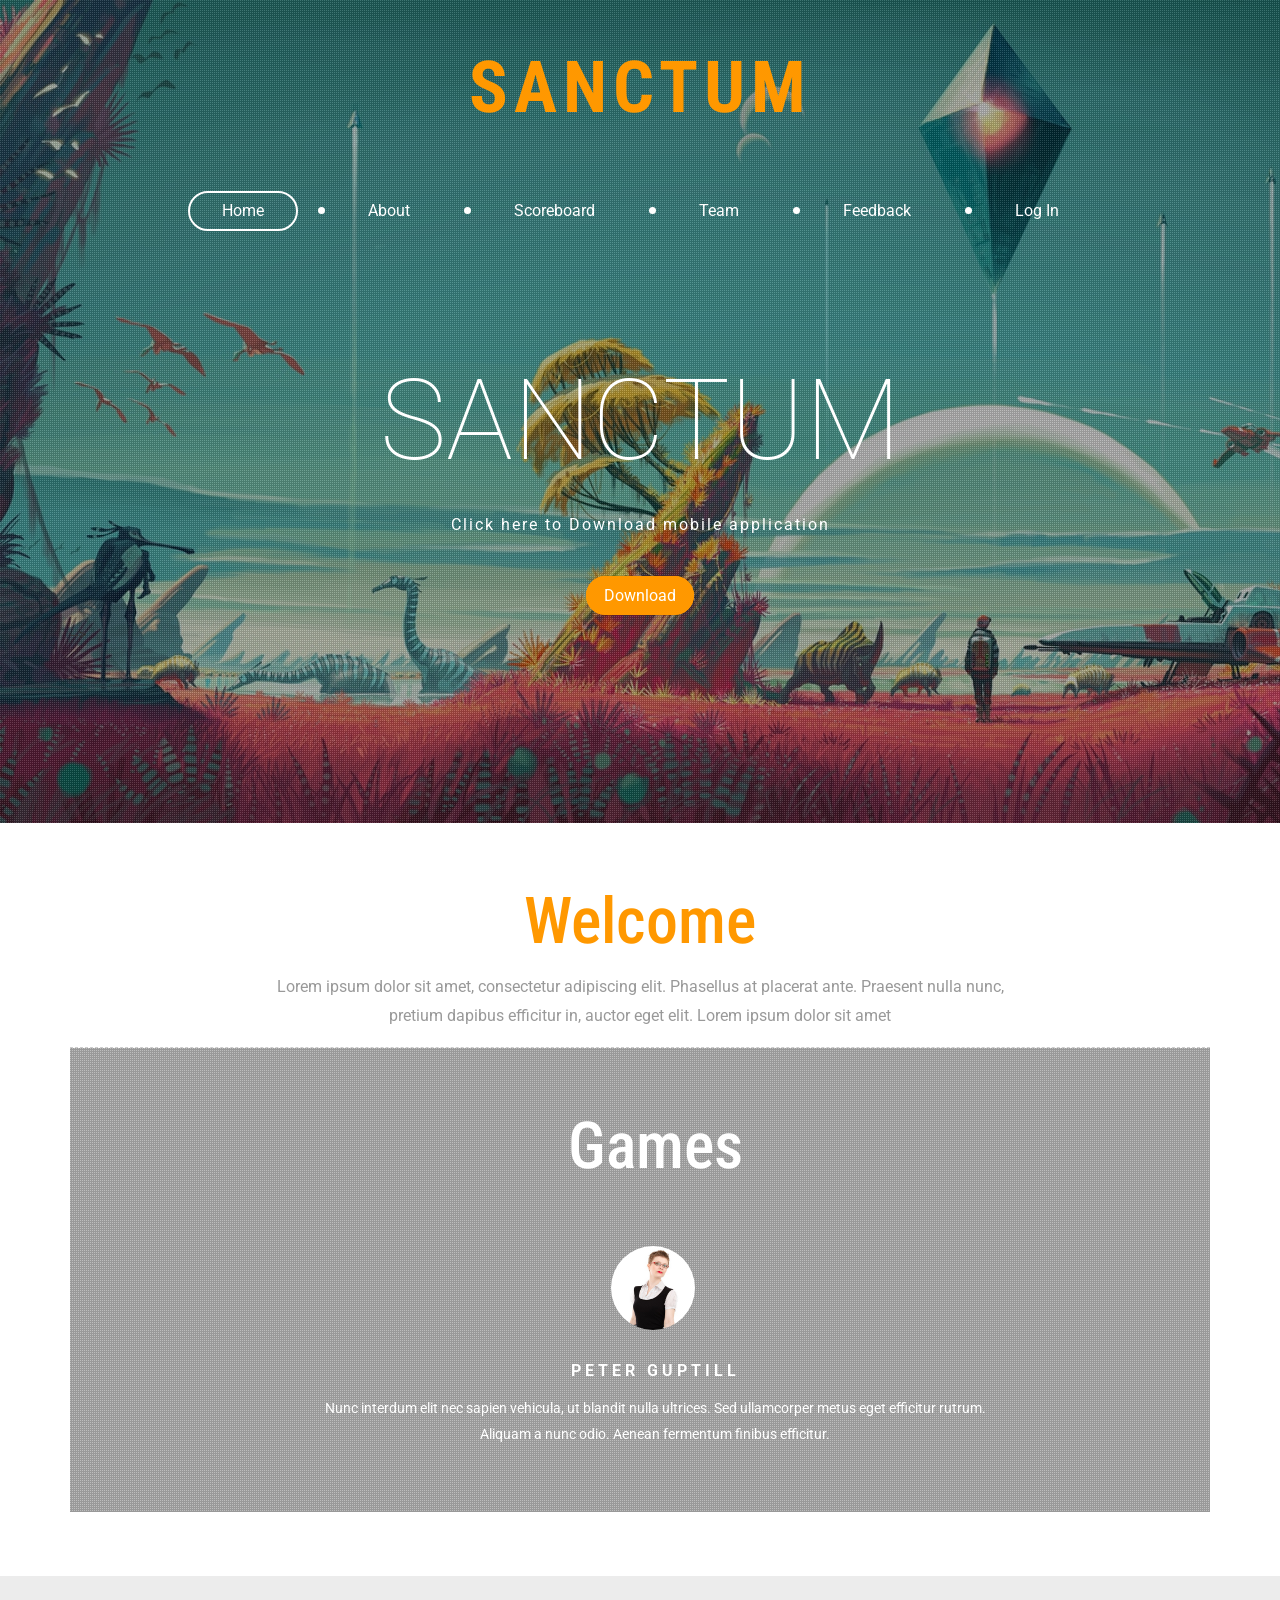
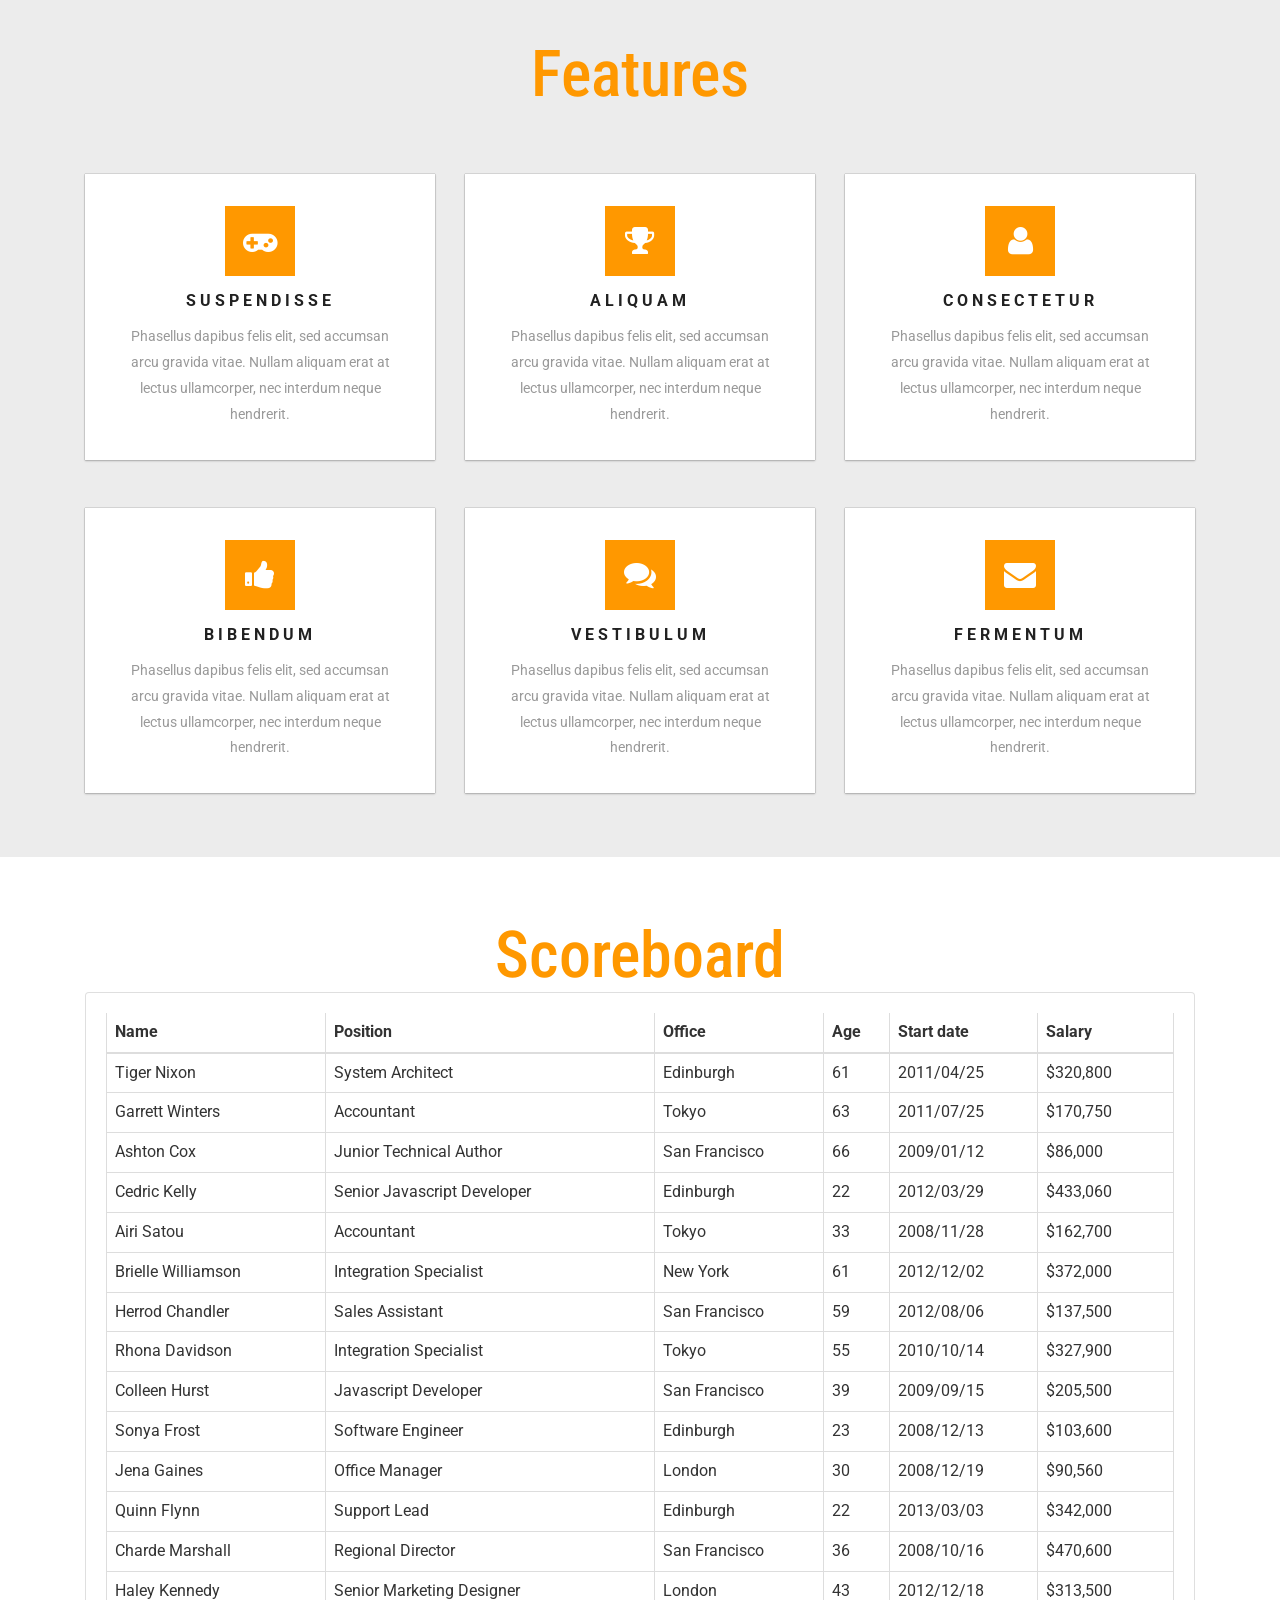
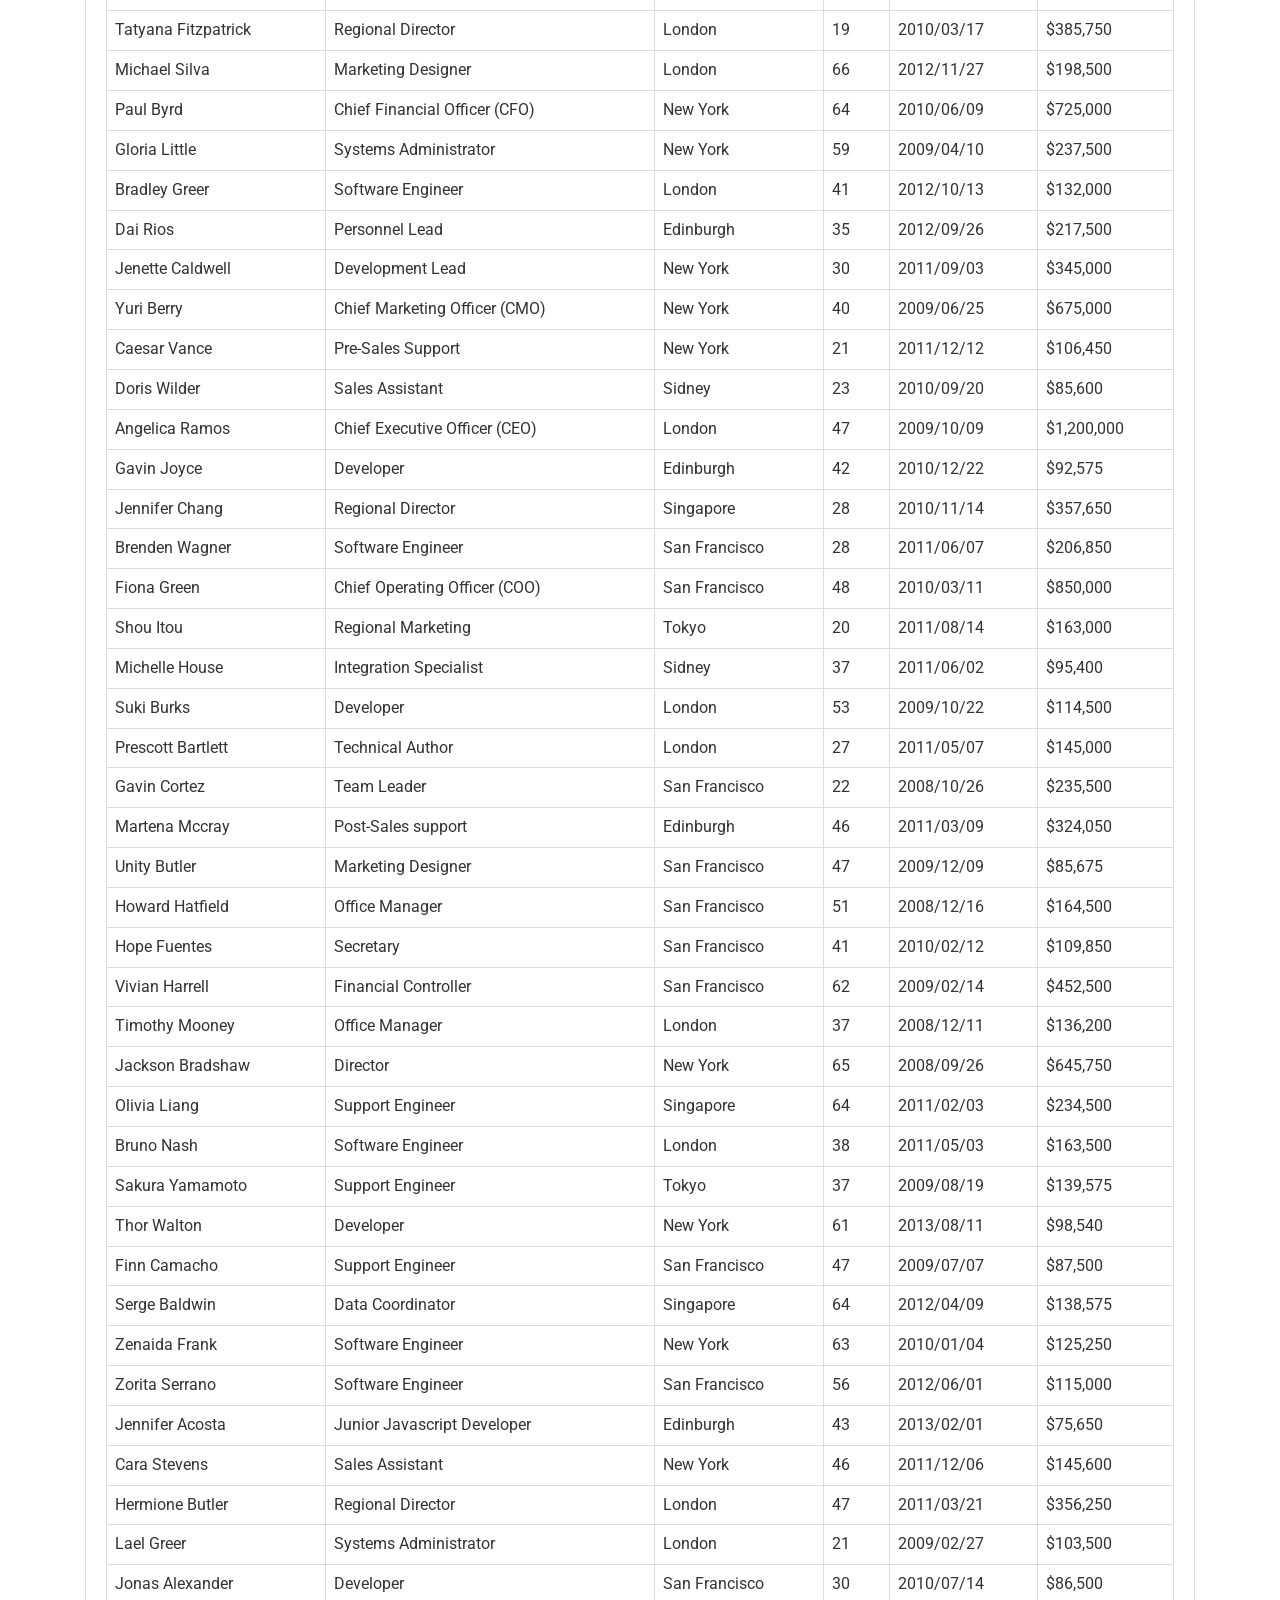
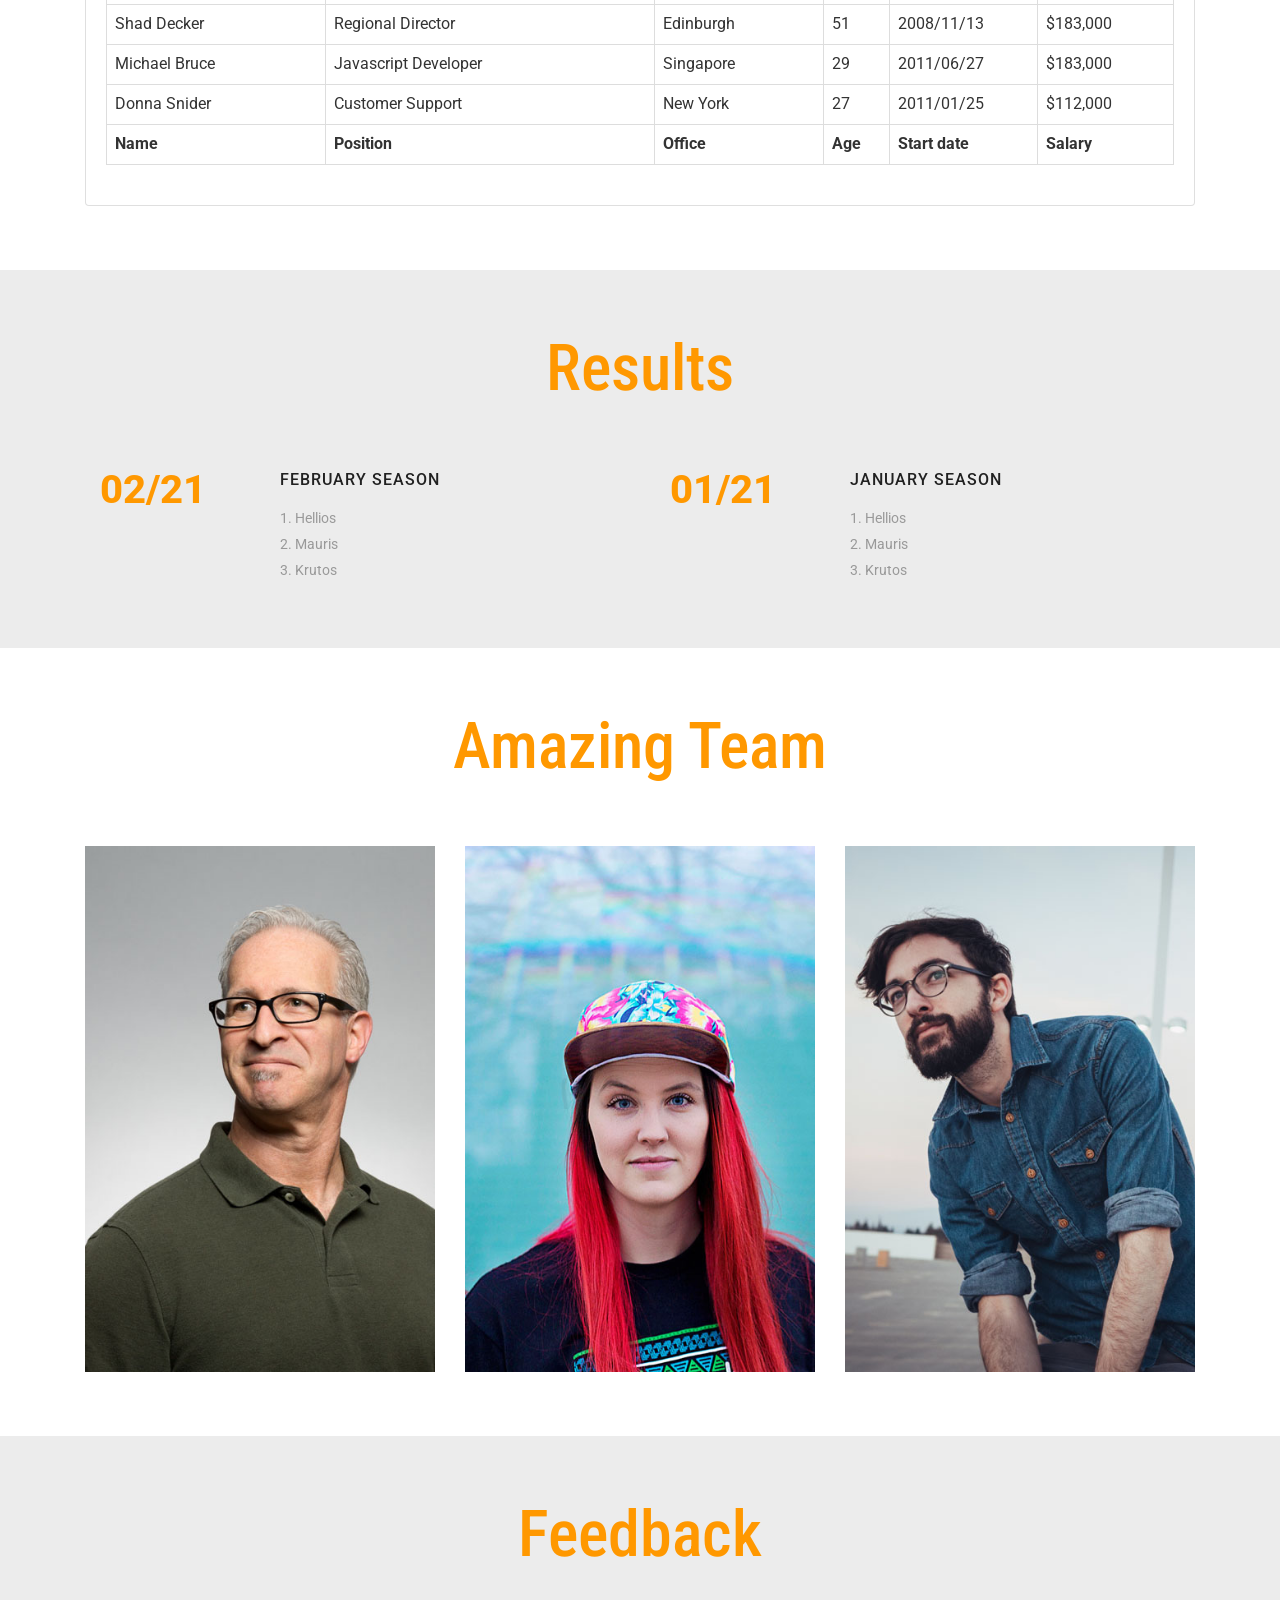
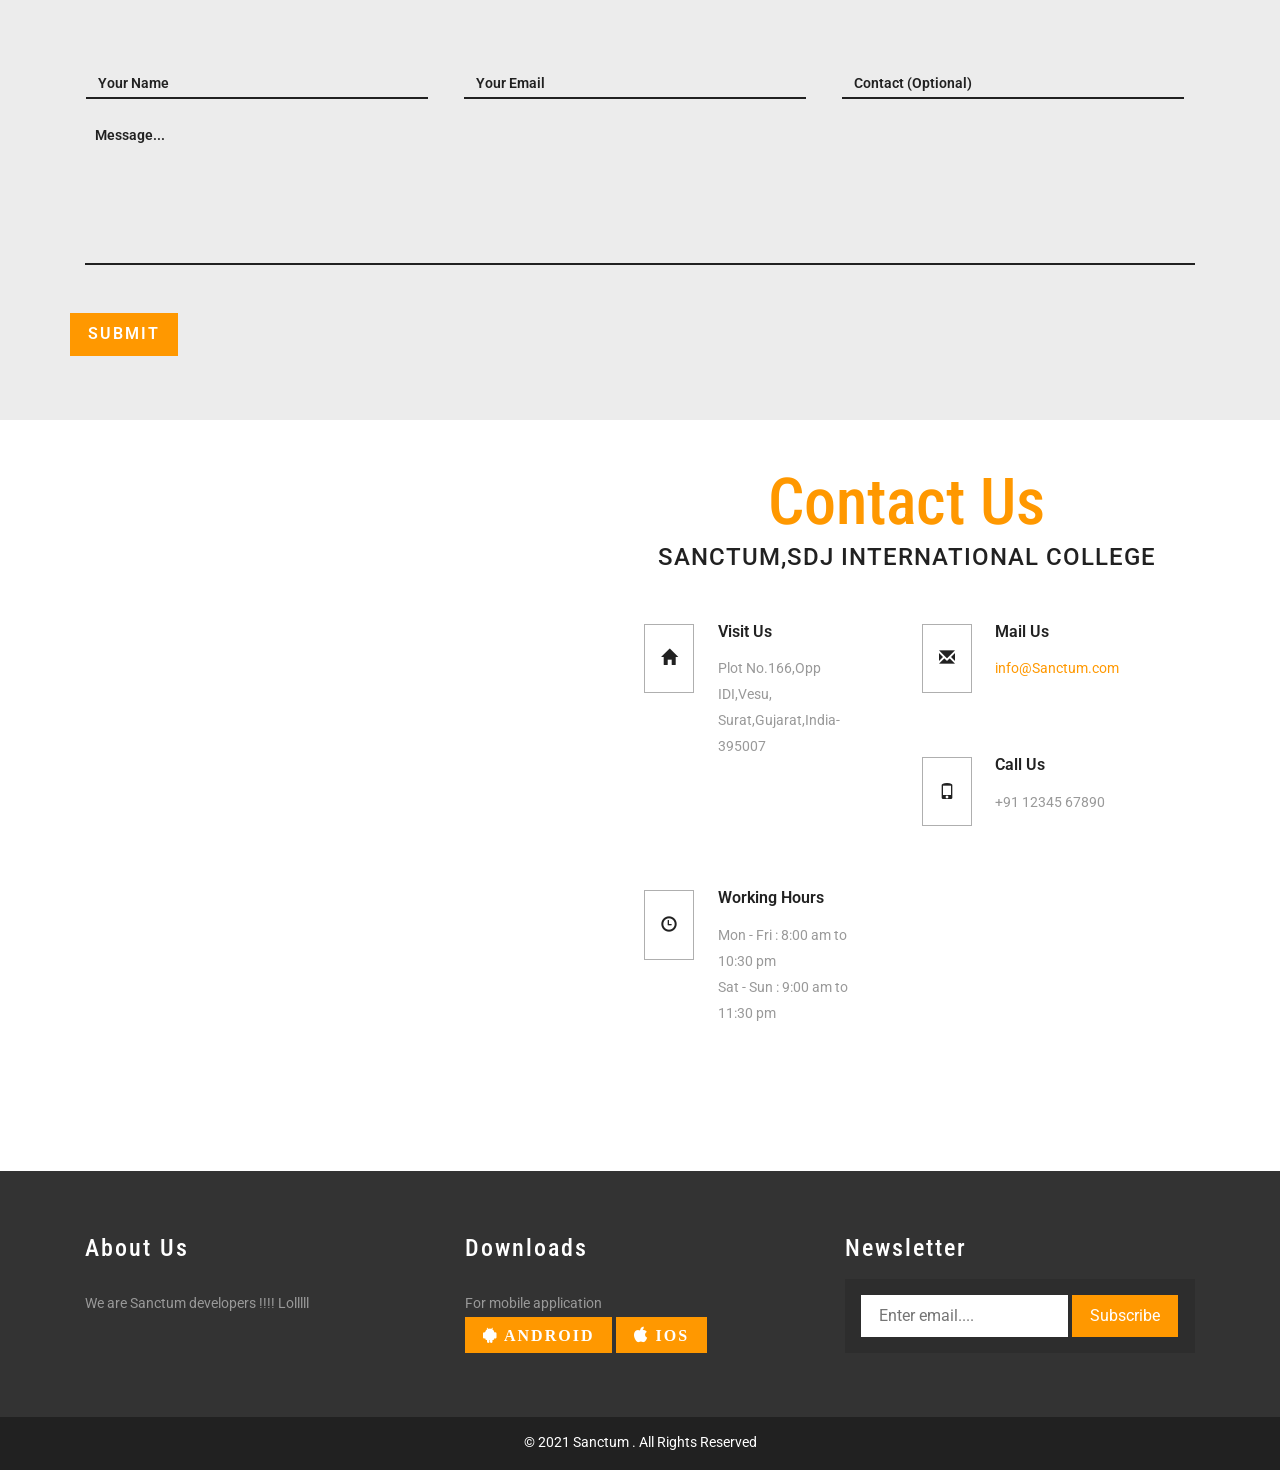
==== commit 344558ad: "updated files" ====
--- a/website/landing/index.html
+++ b/website/landing/index.html
@@ -1,32 +1,30 @@
-<!--A Design by W3layouts
-Author: W3layout
-Author URL: http://w3layouts.com
--->
 <!DOCTYPE html>
 <html lang="en">
 <head>
-<title>Gaming Store a Games Category Bootstrap responsive Website Template | Home :: w3layouts</title>
+<title>Sanctum</title>
 <meta name="viewport" content="width=device-width, initial-scale=1">
 <meta charset="utf-8">
-<meta name="keywords" content="Gaming Store Responsive web template, Bootstrap Web Templates, Flat Web Templates, Android Compatible web template, 
-Smartphone Compatible web template, free webdesigns for Nokia, Samsung, LG, SonyEricsson, Motorola web design" />
+<meta name="keywords" content="Gaming Store Responsive web template, Bootstrap Web Templates, Flat Web Templates, Android Compatible web template,Smartphone Compatible web template, free webdesigns for Nokia, Samsung, LG, SonyEricsson, Motorola web design" />
+
 <script type="application/x-javascript"> addEventListener("load", function() { setTimeout(hideURLbar, 0); }, false); function hideURLbar(){ window.scrollTo(0,1); } </script>
-<!-- bootstrap-css -->
+
 <link href="css/bootstrap.css" rel="stylesheet" type="text/css" media="all" />
-<!--// bootstrap-css -->
-<!-- css -->
+
 <link rel="stylesheet" href="css/style.css" type="text/css" media="all" />
-<!--// css -->
-<!-- font-awesome icons -->
+
 <link href="css/font-awesome.css" rel="stylesheet"> 
-<!-- //font-awesome icons -->
-<!-- portfolio -->	
+
 <link rel="stylesheet" href="css/chocolat.css" type="text/css" media="all">
-<!-- //portfolio -->	
-<!-- font -->
+
 <link href="//fonts.googleapis.com/css?family=Roboto:100,100i,300,300i,400,400i,500,500i,700,700i,900,900i" rel="stylesheet">
 <link href='//fonts.googleapis.com/css?family=Roboto+Condensed:400,700italic,700,400italic,300italic,300' rel='stylesheet' type='text/css'>
-<!-- //font -->
+<!-- New -->
+
+<!-- new -->
+
+
+<link rel="stylesheet" href="path/to/font-awesome/css/font-awesome.min.css">
+
 <script src="js/jquery-1.11.1.min.js"></script>
 <script src="js/bootstrap.js"></script>
 <script type="text/javascript">
@@ -38,22 +36,21 @@
 	});
 </script> 
 
-<!--[if lt IE 9]>
-  <script src="https://oss.maxcdn.com/libs/html5shiv/3.7.0/html5shiv.js"></script>
-<![endif]-->
+
 </head>
 <body>
-	<!-- banner -->
+
 	<div class="banner">
 		<div class="agileinfo-dot">
 			<div class="agileits-logo">
 				<h1><a href="index.html">Sanctum<span></span></a></h1>
 			</div>
+			<!-- navbar -->
 			<div class="header-top">
 				<div class="container">
 					<div class="header-top-info">
 						<nav class="navbar navbar-default">
-							<!-- Brand and toggle get grouped for better mobile display -->
+							
 							<div class="navbar-header">
 								<button type="button" class="navbar-toggle collapsed" data-toggle="collapse" data-target="#bs-example-navbar-collapse-1">
 									<span class="sr-only">Toggle navigation</span>
@@ -63,74 +60,76 @@
 								</button>
 							</div>
 
-							<!-- Collect the nav links, forms, and other content for toggling -->
+							
 							<div class="collapse navbar-collapse nav-wil" id="bs-example-navbar-collapse-1">
 								<nav>
 									<ul class="nav navbar-nav">
 										<li class="active"><a href="index.html">Home</a></li>
 										<li><a href="#about" class="scroll">About</a></li>
-										<li><a href="#gallery" class="scroll">Latest Games</a></li>
+										<li><a href="#gallery" class="scroll">Scoreboard</a></li>
 										<li><a href="#team" class="scroll">Team</a></li>
-										<li><a href="#blog" class="scroll">Blog</a></li>
-										<li><a href="#mail" class="scroll">Mail Us</a></li>
+										<!-- <li><a href="#blog" class="scroll">Tournament</a></li> -->
+										<li><a href="#mail" class="scroll">Feedback</a></li>
+										<li><a href="#" class="scroll" data-toggle="modal" data-target="#myModal">Log In</a></li>
 									</ul>
 								</nav>
 							</div>
-							<!-- /.navbar-collapse -->
+							
 						</nav>
 					</div>
 				</div>
 			</div>
+			<!-- banner -->
 			<div class="w3layouts-banner-info">
 				<div class="container">
 					<div class="w3layouts-banner-slider">
 						<div class="w3layouts-banner-top-slider">
 							<div class="slider">
 								<div class="callbacks_container">
-									<ul class="rslides callbacks callbacks1" id="slider4">
-										<li>
-											<div class="banner_text">
+									<!-- <ul class="rslides callbacks callbacks1" id="slider4"> -->
+										<!--<li>
+											 <div class="banner_text">
 												<h3>Lorem ipsum</h3>
 												<p>In volutpat metus quis velit malesuada</p>
 												<div class="w3-button">
 													<a href="#" data-toggle="modal" data-target="#myModal">Read More</a>
 												</div>
-											</div>
-										</li>
-										<li>
+											</div> 
+										</li>-->
+										<!-- <li> -->
 											<div class="banner_text">
-												<h3>Nam semper</h3>
-												<p>Nam imperdiet tellus nec enim tempus</p>
+												<h3>Sanctum</h3>
+												<p>Click here to Download mobile application</p>
 												<div class="w3-button">
-													<a href="#" data-toggle="modal" data-target="#myModal">Read More</a>
+													<a href="#footer" class="scroll"> Download </a>
 												</div>
 											</div>
-										</li>
-									</ul>
+										<!-- </li> -->
+									<!-- </ul> -->
 								</div>
 								<div class="clearfix"> </div>
-								<script src="js/responsiveslides.min.js"></script>
-								<script>
-									// You can also use "$(window).load(function() {"
-									$(function () {
-									  // Slideshow 4
-									  $("#slider4").responsiveSlides({
-										auto: true,
-										pager:true,
-										nav:true,
-										speed: 500,
-										namespace: "callbacks",
-										before: function () {
-										  $('.events').append("<li>before event fired.</li>");
-										},
-										after: function () {
-										  $('.events').append("<li>after event fired.</li>");
-										}
-									  });
+								<!-- <script src="js/responsiveslides.min.js"></script>
+								<script>									// You can also use "$(window).load(function() {"
+								// 	$(function () {
+								// 	  // Slideshow 4
+								// 	  $("#slider4").responsiveSlides({
+								// 		auto: true,
+								// 		pager:true,
+								// 		nav:true,
+								// 		speed: 500,
+								// 		namespace: "callbacks",
+								// 		// before: function () {
+								// 		//   $('.events').append("<li>before event fired.</li>");
+								// 		// },
+								// 		// after: function () {
+								// 		//   $('.events').append("<li>after event fired.</li>");
+								// 		// }
+								// 	  });
 								
-									});
-								 </script>
-								<!--banner Slider starts Here-->
+								// 	});
+								//  </script>
+								<!--banner Slider starts Here--> -->
+
 							</div>
 						</div>
 					</div>
@@ -148,7 +147,7 @@
 					<p>Lorem ipsum dolor sit amet, consectetur adipiscing elit. Phasellus at placerat ante. Praesent nulla nunc, pretium dapibus efficitur in, auctor eget elit. Lorem ipsum dolor sit amet</p>
 				</div>
 			</div>
-			<div class="about-w3lsrow"> 
+			<!-- <div class="about-w3lsrow"> 
 				<div class="col-md-7 col-sm-7 w3about-img"> 
 					<div class="w3about-text"> 
 						<h5 class="w3l-subtitle">- About Us</h5>
@@ -156,15 +155,142 @@
 					</div>
 				</div> 
 				<div class="clearfix"> </div>
+			</div> -->
+			
+			<!-- About Us -->
+			<div class="jarallax testimonial" id="testimonial">
+				<div class="testimonial-dot">
+					<div class="container">
+						<div class="agileits-title testimonial-heading"> 
+							<h3>Games</h3> 
+						</div>
+						<div class="w3-agile-testimonial">
+							<div class="slider">
+								<div class="callbacks_container">
+									<ul class="rslides callbacks callbacks1" id="slider3">
+										<li>
+											<div class="testimonial-img-grid">
+												<div class="testimonial-img t-img1">
+													<img src="image.jpg" alt="" />
+												</div>
+												<!-- //Main icon image -->
+												<div class="testimonial-img">
+													<img src="images/ts2.jpg" alt="" />
+												</div>
+												<div class="testimonial-img t-img2">
+													<img src="image.jpg" alt="" />
+												</div> 
+												<div class="clearfix"> </div>
+											</div>
+											<div class="testimonial-img-info">
+												<h5>Peter Guptill</h5>
+												
+												<p>Nunc interdum elit nec sapien vehicula, ut blandit nulla ultrices. Sed ullamcorper metus eget efficitur rutrum. Aliquam a nunc odio. Aenean fermentum finibus efficitur.</p>
+												<!-- <h6>Proin blandit</h6> -->
+											</div>
+										</li>
+										<li>
+											<div class="testimonial-img-grid">
+												<div class="testimonial-img t-img1">
+												<img src="image.jpg" alt="" /> 
+												</div>
+												
+												<!-- // Main icon image -->
+												<div class="testimonial-img">
+													<img src="images/ts3.jpg" alt="" />
+												</div>
+												<div class="testimonial-img t-img2">
+													 <img src="image.jpg" alt="" />
+												</div>
+												<div class="clearfix"> </div>
+											</div>
+											<div class="testimonial-img-info">
+												<h5>Mary Jane</h5>
+												
+												<p>Morbi est est, mollis id diam a, pellentesque dignissim lorem. Sed malesuada sed lacus sit amet vestibulum. Sed nibh purus, egestas eu orci vel, mollis interdum orci.</p>
+												
+												<!-- <h6>Lorem ipsum</h6> -->
+											</div>
+										</li>
+										<li>
+											<div class="testimonial-img-grid">
+												<div class="testimonial-img t-img1">
+													<img src="image.jpg" alt="" />
+												</div>
+												<!-- //Main icon image -->
+												<div class="testimonial-img">
+													<img src="images/ts2.jpg" alt="" />
+												</div>
+												<div class="testimonial-img t-img2">
+													<img src="image.jpg" alt="" />
+												</div> 
+												<div class="clearfix"> </div>
+											</div>
+											<div class="testimonial-img-info">
+												<h5>Peter Guptill</h5>
+												
+												<p>Nunc interdum elit nec sapien vehicula, ut blandit nulla ultrices. Sed ullamcorper metus eget efficitur rutrum. Aliquam a nunc odio. Aenean fermentum finibus efficitur.</p>
+												<!-- <h6>Proin blandit</h6> -->
+											</div>
+										</li>
+										<li>
+											<div class="testimonial-img-grid">
+												<div class="testimonial-img t-img1">
+													<img src="image.jpg" alt="" />
+												</div>
+												<!-- // Main icon image -->
+												<div class="testimonial-img">
+													<img src="images/ts1.jpg" alt="" />
+												</div>
+												<div class="testimonial-img t-img2">
+													<img src="image.jpg" alt="" />
+												</div>
+												<div class="clearfix"> </div>
+											</div>
+											<div class="testimonial-img-info">
+												<h5>Steven Wilson</h5>
+
+												<p>Proin blandit rhoncus metus porta tristique. Praesent suscipit in erat a tempor. Nullam tempor lectus ex, a auctor orci ultricies ac. Mauris sapien neque, condimentum sit</p>
+												<!-- <h6>Proin blandit</h6> -->
+											</div>
+										</li>
+									</ul>
+								</div>
+								<div class="clearfix"> </div>
+								<script>
+											// You can also use "$(window).load(function() {"
+											$(function () {
+											  // Slideshow 4 and about us 
+											  $("#slider3").responsiveSlides({
+												auto: true,
+												pager:false,
+												nav:false,
+												speed: 1500,
+												namespace: "callbacks",
+												before: function () {
+												  $('.events').append("<li>before event fired.</li>");
+												},
+												after: function () {
+												  $('.events').append("<li>after event fired.</li>");
+												}
+											  });
+										
+											});
+								</script>
+								
+							</div>
+						</div>
+					</div>
+				</div>
 			</div>
 		</div>
 	</div>
 	<!-- //about --> 
-	<!-- markets -->
+	<!-- Features -->
 	<div class="markets" id="markets">
 		<div class="container">
 			<div class="agileits-title"> 
-				<h3>Our Services</h3>
+				<h3>Features</h3>
 			</div>
 			<div class="markets-grids">
 				<div class="col-md-4 w3ls-markets-grid">
@@ -243,127 +369,515 @@
 			</div>
 		</div>
 	</div>
-	<!-- //markets -->
-	<!-- portfolio -->
+	<!-- //Features -->
+	<!-- Scoreboard -->
 	<div class="portfolio" id="gallery">
 		<div class="container">
 			<div class="agileits-title"> 
-				<h3>Our Games</h3> 
-			</div>
-			<ul class="simplefilter w3layouts agileits">
-				<li class="active w3layouts agileits" data-filter="all">All</li>
-				<li class="w3layouts agileits" data-filter="1">Category1</li>
-				<li class="w3layouts agileits" data-filter="2">Category2</li>
-				<li class="w3layouts agileits" data-filter="3">Category3</li>
-				<li class="w3layouts agileits" data-filter="4">Category4</li>
-				<li class="w3layouts agileits" data-filter="5">Category5</li>
-			</ul>
-
-			<div class="filtr-container w3layouts agileits">
-
-				<div class="filtr-item w3layouts agileits portfolio-t" data-category="1, 5" data-sort="Busy streets">
-					<a href="images/p1.jpg" class="b-link-stripe w3layouts agileits b-animate-go thickbox">
-						<figure>
-							<img src="images/p1.jpg" class="img-responsive w3layouts agileits" alt="W3layouts Agileits">
-							<figcaption>
-								<h3>Gaming <span>Store</span></h3>
-							</figcaption>
-						</figure>
-					</a>
-				</div>
-
-				<div class="filtr-item w3layouts agileits" data-category="2, 5" data-sort="Luminous night">
-					<a href="images/p2.jpg" class="b-link-stripe w3layouts agileits b-animate-go thickbox">
-						<figure>
-							<img src="images/p2.jpg" class="img-responsive w3layouts agileits" alt="W3layouts Agileits">
-							<figcaption>
-								<h3>Gaming <span>Store</span></h3>
-							</figcaption>
-						</figure>
-					</a>
-				</div>
-
-				<div class="filtr-item w3layouts agileits" data-category="1, 4" data-sort="City wonders">
-					<a href="images/p3.jpg" class="b-link-stripe w3layouts agileits b-animate-go thickbox">
-						<figure>
-							<img src="images/p3.jpg" class="img-responsive w3layouts agileits" alt="W3layouts Agileits">
-							<figcaption>
-								<h3>Gaming <span>Store</span></h3>
-							</figcaption>
-						</figure>
-					</a>
-				</div>
-
-				<div class="filtr-item w3layouts agileits" data-category="3" data-sort="In production">
-					<a href="images/p4.jpg" class="b-link-stripe w3layouts agileits b-animate-go thickbox">
-						<figure>
-							<img src="images/p4.jpg" class="img-responsive w3layouts agileits" alt="W3layouts Agileits">
-							<figcaption>
-								<h3>Gaming <span>Store</span></h3>
-							</figcaption>
-						</figure>
-					</a>
-				</div>
-
-				<div class="filtr-item w3layouts agileits" data-category="3, 4" data-sort="Industrial site">
-					<a href="images/p5.jpg" class="b-link-stripe w3layouts agileits b-animate-go thickbox">
-						<figure>
-							<img src="images/p5.jpg" class="img-responsive w3layouts agileits" alt="W3layouts Agileits">
-							<figcaption>
-								<h3>Gaming <span>Store</span></h3>
-							</figcaption>
-						</figure>
-					</a>
-				</div>
-
-				<div class="filtr-item w3layouts agileits" data-category="2, 4" data-sort="Peaceful lake">
-					<a href="images/p6.jpg" class="b-link-stripe w3layouts agileits b-animate-go thickbox">
-						<figure>
-							<img src="images/p6.jpg" class="img-responsive w3layouts agileits" alt="W3layouts Agileits">
-							<figcaption>
-								<h3>Gaming <span>Store</span></h3>
-							</figcaption>
-						</figure>
-					</a>
-				</div>
-
-				<div class="filtr-item w3layouts agileits" data-category="1, 5" data-sort="City lights">
-					<a href="images/p7.jpg" class="b-link-stripe w3layouts agileits b-animate-go thickbox">
-						<figure>
-							<img src="images/p7.jpg" class="img-responsive w3layouts agileits" alt="W3layouts Agileits">
-							<figcaption>
-								<h3>Gaming <span>Store</span></h3>
-							</figcaption>
-						</figure>
-					</a>
-				</div>
-
-				<div class="filtr-item w3layouts agileits" data-category="2, 4" data-sort="Dreamhouse">
-					<a href="images/p8.jpg" class="b-link-stripe w3layouts agileits b-animate-go thickbox">
-						<figure>
-							<img src="images/p8.jpg" class="img-responsive w3layouts agileits" alt="W3layouts Agileits">
-							<figcaption>
-								<h3>Gaming <span>Store</span></h3>
-							</figcaption>
-						</figure>
-					</a>
-				</div>
-
-				<div class="filtr-item w3layouts agileits" data-category="2, 4" data-sort="Dreamhouse">
-					<a href="images/p1.jpg" class="b-link-stripe w3layouts agileits b-animate-go thickbox">
-						<figure>
-							<img src="images/p1.jpg" class="img-responsive w3layouts agileits" alt="W3layouts Agileits">
-							<figcaption>
-								<h3>Gaming <span>Store</span></h3>
-							</figcaption>
-						</figure>
-					</a>
-				</div>
+				<h3>Scoreboard</h3> 
+			</div>
+			
+			<main>
+				<div class="container-fluid">
+					
+					<div class="card mb-4">
+							
+						<div class="card-body">
+							<div class="table-responsive">
+								<table class="table table-bordered" id="dataTable" width="100%" cellspacing="0">
+									<thead>
+										<tr>
+											<th>Name</th>
+											<th>Position</th>
+											<th>Office</th>
+											<th>Age</th>
+											<th>Start date</th>
+											<th>Salary</th>
+										</tr>
+									</thead>
+									<tfoot>
+										<tr>
+											<th>Name</th>
+											<th>Position</th>
+											<th>Office</th>
+											<th>Age</th>
+											<th>Start date</th>
+											<th>Salary</th>
+										</tr>
+									</tfoot>
+									<tbody>
+										<tr>
+											<td>Tiger Nixon</td>
+											<td>System Architect</td>
+											<td>Edinburgh</td>
+											<td>61</td>
+											<td>2011/04/25</td>
+											<td>$320,800</td>
+										</tr>
+										<tr>
+											<td>Garrett Winters</td>
+											<td>Accountant</td>
+											<td>Tokyo</td>
+											<td>63</td>
+											<td>2011/07/25</td>
+											<td>$170,750</td>
+										</tr>
+										<tr>
+											<td>Ashton Cox</td>
+											<td>Junior Technical Author</td>
+											<td>San Francisco</td>
+											<td>66</td>
+											<td>2009/01/12</td>
+											<td>$86,000</td>
+										</tr>
+										<tr>
+											<td>Cedric Kelly</td>
+											<td>Senior Javascript Developer</td>
+											<td>Edinburgh</td>
+											<td>22</td>
+											<td>2012/03/29</td>
+											<td>$433,060</td>
+										</tr>
+										<tr>
+											<td>Airi Satou</td>
+											<td>Accountant</td>
+											<td>Tokyo</td>
+											<td>33</td>
+											<td>2008/11/28</td>
+											<td>$162,700</td>
+										</tr>
+										<tr>
+											<td>Brielle Williamson</td>
+											<td>Integration Specialist</td>
+											<td>New York</td>
+											<td>61</td>
+											<td>2012/12/02</td>
+											<td>$372,000</td>
+										</tr>
+										<tr>
+											<td>Herrod Chandler</td>
+											<td>Sales Assistant</td>
+											<td>San Francisco</td>
+											<td>59</td>
+											<td>2012/08/06</td>
+											<td>$137,500</td>
+										</tr>
+										<tr>
+											<td>Rhona Davidson</td>
+											<td>Integration Specialist</td>
+											<td>Tokyo</td>
+											<td>55</td>
+											<td>2010/10/14</td>
+											<td>$327,900</td>
+										</tr>
+										<tr>
+											<td>Colleen Hurst</td>
+											<td>Javascript Developer</td>
+											<td>San Francisco</td>
+											<td>39</td>
+											<td>2009/09/15</td>
+											<td>$205,500</td>
+										</tr>
+										<tr>
+											<td>Sonya Frost</td>
+											<td>Software Engineer</td>
+											<td>Edinburgh</td>
+											<td>23</td>
+											<td>2008/12/13</td>
+											<td>$103,600</td>
+										</tr>
+										<tr>
+											<td>Jena Gaines</td>
+											<td>Office Manager</td>
+											<td>London</td>
+											<td>30</td>
+											<td>2008/12/19</td>
+											<td>$90,560</td>
+										</tr>
+										<tr>
+											<td>Quinn Flynn</td>
+											<td>Support Lead</td>
+											<td>Edinburgh</td>
+											<td>22</td>
+											<td>2013/03/03</td>
+											<td>$342,000</td>
+										</tr>
+										<tr>
+											<td>Charde Marshall</td>
+											<td>Regional Director</td>
+											<td>San Francisco</td>
+											<td>36</td>
+											<td>2008/10/16</td>
+											<td>$470,600</td>
+										</tr>
+										<tr>
+											<td>Haley Kennedy</td>
+											<td>Senior Marketing Designer</td>
+											<td>London</td>
+											<td>43</td>
+											<td>2012/12/18</td>
+											<td>$313,500</td>
+										</tr>
+										<tr>
+											<td>Tatyana Fitzpatrick</td>
+											<td>Regional Director</td>
+											<td>London</td>
+											<td>19</td>
+											<td>2010/03/17</td>
+											<td>$385,750</td>
+										</tr>
+										<tr>
+											<td>Michael Silva</td>
+											<td>Marketing Designer</td>
+											<td>London</td>
+											<td>66</td>
+											<td>2012/11/27</td>
+											<td>$198,500</td>
+										</tr>
+										<tr>
+											<td>Paul Byrd</td>
+											<td>Chief Financial Officer (CFO)</td>
+											<td>New York</td>
+											<td>64</td>
+											<td>2010/06/09</td>
+											<td>$725,000</td>
+										</tr>
+										<tr>
+											<td>Gloria Little</td>
+											<td>Systems Administrator</td>
+											<td>New York</td>
+											<td>59</td>
+											<td>2009/04/10</td>
+											<td>$237,500</td>
+										</tr>
+										<tr>
+											<td>Bradley Greer</td>
+											<td>Software Engineer</td>
+											<td>London</td>
+											<td>41</td>
+											<td>2012/10/13</td>
+											<td>$132,000</td>
+										</tr>
+										<tr>
+											<td>Dai Rios</td>
+											<td>Personnel Lead</td>
+											<td>Edinburgh</td>
+											<td>35</td>
+											<td>2012/09/26</td>
+											<td>$217,500</td>
+										</tr>
+										<tr>
+											<td>Jenette Caldwell</td>
+											<td>Development Lead</td>
+											<td>New York</td>
+											<td>30</td>
+											<td>2011/09/03</td>
+											<td>$345,000</td>
+										</tr>
+										<tr>
+											<td>Yuri Berry</td>
+											<td>Chief Marketing Officer (CMO)</td>
+											<td>New York</td>
+											<td>40</td>
+											<td>2009/06/25</td>
+											<td>$675,000</td>
+										</tr>
+										<tr>
+											<td>Caesar Vance</td>
+											<td>Pre-Sales Support</td>
+											<td>New York</td>
+											<td>21</td>
+											<td>2011/12/12</td>
+											<td>$106,450</td>
+										</tr>
+										<tr>
+											<td>Doris Wilder</td>
+											<td>Sales Assistant</td>
+											<td>Sidney</td>
+											<td>23</td>
+											<td>2010/09/20</td>
+											<td>$85,600</td>
+										</tr>
+										<tr>
+											<td>Angelica Ramos</td>
+											<td>Chief Executive Officer (CEO)</td>
+											<td>London</td>
+											<td>47</td>
+											<td>2009/10/09</td>
+											<td>$1,200,000</td>
+										</tr>
+										<tr>
+											<td>Gavin Joyce</td>
+											<td>Developer</td>
+											<td>Edinburgh</td>
+											<td>42</td>
+											<td>2010/12/22</td>
+											<td>$92,575</td>
+										</tr>
+										<tr>
+											<td>Jennifer Chang</td>
+											<td>Regional Director</td>
+											<td>Singapore</td>
+											<td>28</td>
+											<td>2010/11/14</td>
+											<td>$357,650</td>
+										</tr>
+										<tr>
+											<td>Brenden Wagner</td>
+											<td>Software Engineer</td>
+											<td>San Francisco</td>
+											<td>28</td>
+											<td>2011/06/07</td>
+											<td>$206,850</td>
+										</tr>
+										<tr>
+											<td>Fiona Green</td>
+											<td>Chief Operating Officer (COO)</td>
+											<td>San Francisco</td>
+											<td>48</td>
+											<td>2010/03/11</td>
+											<td>$850,000</td>
+										</tr>
+										<tr>
+											<td>Shou Itou</td>
+											<td>Regional Marketing</td>
+											<td>Tokyo</td>
+											<td>20</td>
+											<td>2011/08/14</td>
+											<td>$163,000</td>
+										</tr>
+										<tr>
+											<td>Michelle House</td>
+											<td>Integration Specialist</td>
+											<td>Sidney</td>
+											<td>37</td>
+											<td>2011/06/02</td>
+											<td>$95,400</td>
+										</tr>
+										<tr>
+											<td>Suki Burks</td>
+											<td>Developer</td>
+											<td>London</td>
+											<td>53</td>
+											<td>2009/10/22</td>
+											<td>$114,500</td>
+										</tr>
+										<tr>
+											<td>Prescott Bartlett</td>
+											<td>Technical Author</td>
+											<td>London</td>
+											<td>27</td>
+											<td>2011/05/07</td>
+											<td>$145,000</td>
+										</tr>
+										<tr>
+											<td>Gavin Cortez</td>
+											<td>Team Leader</td>
+											<td>San Francisco</td>
+											<td>22</td>
+											<td>2008/10/26</td>
+											<td>$235,500</td>
+										</tr>
+										<tr>
+											<td>Martena Mccray</td>
+											<td>Post-Sales support</td>
+											<td>Edinburgh</td>
+											<td>46</td>
+											<td>2011/03/09</td>
+											<td>$324,050</td>
+										</tr>
+										<tr>
+											<td>Unity Butler</td>
+											<td>Marketing Designer</td>
+											<td>San Francisco</td>
+											<td>47</td>
+											<td>2009/12/09</td>
+											<td>$85,675</td>
+										</tr>
+										<tr>
+											<td>Howard Hatfield</td>
+											<td>Office Manager</td>
+											<td>San Francisco</td>
+											<td>51</td>
+											<td>2008/12/16</td>
+											<td>$164,500</td>
+										</tr>
+										<tr>
+											<td>Hope Fuentes</td>
+											<td>Secretary</td>
+											<td>San Francisco</td>
+											<td>41</td>
+											<td>2010/02/12</td>
+											<td>$109,850</td>
+										</tr>
+										<tr>
+											<td>Vivian Harrell</td>
+											<td>Financial Controller</td>
+											<td>San Francisco</td>
+											<td>62</td>
+											<td>2009/02/14</td>
+											<td>$452,500</td>
+										</tr>
+										<tr>
+											<td>Timothy Mooney</td>
+											<td>Office Manager</td>
+											<td>London</td>
+											<td>37</td>
+											<td>2008/12/11</td>
+											<td>$136,200</td>
+										</tr>
+										<tr>
+											<td>Jackson Bradshaw</td>
+											<td>Director</td>
+											<td>New York</td>
+											<td>65</td>
+											<td>2008/09/26</td>
+											<td>$645,750</td>
+										</tr>
+										<tr>
+											<td>Olivia Liang</td>
+											<td>Support Engineer</td>
+											<td>Singapore</td>
+											<td>64</td>
+											<td>2011/02/03</td>
+											<td>$234,500</td>
+										</tr>
+										<tr>
+											<td>Bruno Nash</td>
+											<td>Software Engineer</td>
+											<td>London</td>
+											<td>38</td>
+											<td>2011/05/03</td>
+											<td>$163,500</td>
+										</tr>
+										<tr>
+											<td>Sakura Yamamoto</td>
+											<td>Support Engineer</td>
+											<td>Tokyo</td>
+											<td>37</td>
+											<td>2009/08/19</td>
+											<td>$139,575</td>
+										</tr>
+										<tr>
+											<td>Thor Walton</td>
+											<td>Developer</td>
+											<td>New York</td>
+											<td>61</td>
+											<td>2013/08/11</td>
+											<td>$98,540</td>
+										</tr>
+										<tr>
+											<td>Finn Camacho</td>
+											<td>Support Engineer</td>
+											<td>San Francisco</td>
+											<td>47</td>
+											<td>2009/07/07</td>
+											<td>$87,500</td>
+										</tr>
+										<tr>
+											<td>Serge Baldwin</td>
+											<td>Data Coordinator</td>
+											<td>Singapore</td>
+											<td>64</td>
+											<td>2012/04/09</td>
+											<td>$138,575</td>
+										</tr>
+										<tr>
+											<td>Zenaida Frank</td>
+											<td>Software Engineer</td>
+											<td>New York</td>
+											<td>63</td>
+											<td>2010/01/04</td>
+											<td>$125,250</td>
+										</tr>
+										<tr>
+											<td>Zorita Serrano</td>
+											<td>Software Engineer</td>
+											<td>San Francisco</td>
+											<td>56</td>
+											<td>2012/06/01</td>
+											<td>$115,000</td>
+										</tr>
+										<tr>
+											<td>Jennifer Acosta</td>
+											<td>Junior Javascript Developer</td>
+											<td>Edinburgh</td>
+											<td>43</td>
+											<td>2013/02/01</td>
+											<td>$75,650</td>
+										</tr>
+										<tr>
+											<td>Cara Stevens</td>
+											<td>Sales Assistant</td>
+											<td>New York</td>
+											<td>46</td>
+											<td>2011/12/06</td>
+											<td>$145,600</td>
+										</tr>
+										<tr>
+											<td>Hermione Butler</td>
+											<td>Regional Director</td>
+											<td>London</td>
+											<td>47</td>
+											<td>2011/03/21</td>
+											<td>$356,250</td>
+										</tr>
+										<tr>
+											<td>Lael Greer</td>
+											<td>Systems Administrator</td>
+											<td>London</td>
+											<td>21</td>
+											<td>2009/02/27</td>
+											<td>$103,500</td>
+										</tr>
+										<tr>
+											<td>Jonas Alexander</td>
+											<td>Developer</td>
+											<td>San Francisco</td>
+											<td>30</td>
+											<td>2010/07/14</td>
+											<td>$86,500</td>
+										</tr>
+										<tr>
+											<td>Shad Decker</td>
+											<td>Regional Director</td>
+											<td>Edinburgh</td>
+											<td>51</td>
+											<td>2008/11/13</td>
+											<td>$183,000</td>
+										</tr>
+										<tr>
+											<td>Michael Bruce</td>
+											<td>Javascript Developer</td>
+											<td>Singapore</td>
+											<td>29</td>
+											<td>2011/06/27</td>
+											<td>$183,000</td>
+										</tr>
+										<tr>
+											<td>Donna Snider</td>
+											<td>Customer Support</td>
+											<td>New York</td>
+											<td>27</td>
+											<td>2011/01/25</td>
+											<td>$112,000</td>
+										</tr>
+									</tbody>
+								</table>
+							</div>
+						</div>
+			</main>
+			<link href="css/scoreboard.css" rel="stylesheet" />
+			<link href="https://cdn.datatables.net/1.10.20/css/dataTables.bootstrap4.min.css" rel="stylesheet" crossorigin="anonymous" />
+			<script src="https://cdn.datatables.net/1.10.20/js/jquery.dataTables.min.js" crossorigin="anonymous"></script>
+			<script src="https://cdn.datatables.net/1.10.20/js/dataTables.bootstrap4.min.js" crossorigin="anonymous"></script>
+			<script src="js/datatables-demo.js"></script> 
+		
 				<div class="clearfix"></div>
 			</div>
 		</div>
 	</div>
-	<!-- //portfolio -->
+	<!-- //Scoreboard -->
 	<!-- modal -->
 	<div class="modal about-modal fade" id="myModal" tabindex="-1" role="dialog">
 		<div class="modal-dialog" role="document">
@@ -382,106 +896,50 @@
 		</div>
 	</div>
 	<!-- //modal -->
-	<!-- testimonial -->
-	<div class="jarallax testimonial" id="testimonial">
-		<div class="testimonial-dot">
-			<div class="container">
-				<div class="agileits-title testimonial-heading"> 
-					<h3>Testimonial</h3> 
-				</div>
-				<div class="w3-agile-testimonial">
-					<div class="slider">
-						<div class="callbacks_container">
-							<ul class="rslides callbacks callbacks1" id="slider3">
-								<li>
-									<div class="testimonial-img-grid">
-										<div class="testimonial-img t-img1">
-											<img src="images/ts1.jpg" alt="" />
-										</div>
-										<div class="testimonial-img">
-											<img src="images/ts2.jpg" alt="" />
-										</div>
-										<div class="testimonial-img t-img2">
-											<img src="images/ts3.jpg" alt="" />
-										</div>
-										<div class="clearfix"> </div>
-									</div>
-									<div class="testimonial-img-info">
-										<p>Nunc interdum elit nec sapien vehicula, ut blandit nulla ultrices. Sed ullamcorper metus eget efficitur rutrum. Aliquam a nunc odio. Aenean fermentum finibus efficitur.</p>
-										<h5>Peter Guptill</h5>
-										<h6>Proin blandit</h6>
-									</div>
-								</li>
-								<li>
-									<div class="testimonial-img-grid">
-										<div class="testimonial-img t-img1">
-											<img src="images/ts2.jpg" alt="" />
-										</div>
-										<div class="testimonial-img">
-											<img src="images/ts3.jpg" alt="" />
-										</div>
-										<div class="testimonial-img t-img2">
-											<img src="images/ts1.jpg" alt="" />
-										</div>
-										<div class="clearfix"> </div>
-									</div>
-									<div class="testimonial-img-info">
-										<p>Morbi est est, mollis id diam a, pellentesque dignissim lorem. Sed malesuada sed lacus sit amet vestibulum. Sed nibh purus, egestas eu orci vel, mollis interdum orci.</p>
-										<h5>Mary Jane</h5>
-										<h6>Lorem ipsum</h6>
-									</div>
-								</li>
-								<li>
-									<div class="testimonial-img-grid">
-										<div class="testimonial-img t-img1">
-											<img src="images/ts3.jpg" alt="" />
-										</div>
-										<div class="testimonial-img">
-											<img src="images/ts1.jpg" alt="" />
-										</div>
-										<div class="testimonial-img t-img2">
-											<img src="images/ts2.jpg" alt="" />
-										</div>
-										<div class="clearfix"> </div>
-									</div>
-									<div class="testimonial-img-info">
-										<p>Proin blandit rhoncus metus porta tristique. Praesent suscipit in erat a tempor. Nullam tempor lectus ex, a auctor orci ultricies ac. Mauris sapien neque, condimentum sit</p>
-										<h5>Steven Wilson</h5>
-										<h6>Proin blandit</h6>
-									</div>
-								</li>
-							</ul>
-						</div>
-						<div class="clearfix"> </div>
-						<script>
-									// You can also use "$(window).load(function() {"
-									$(function () {
-									  // Slideshow 4
-									  $("#slider3").responsiveSlides({
-										auto: true,
-										pager:false,
-										nav:false,
-										speed: 500,
-										namespace: "callbacks",
-										before: function () {
-										  $('.events').append("<li>before event fired.</li>");
-										},
-										after: function () {
-										  $('.events').append("<li>after event fired.</li>");
-										}
-									  });
-								
-									});
-						</script>
-						<!--banner Slider starts Here-->
-					</div>
-				</div>
+	<!-- result -->
+	<div id="blog" class="blog greys">
+		<div class="container"> 
+			<div class="agileits-title">
+				<h3>Results</h3>
+			</div> 
+			<div class="wthree-blog-grids">
+				<div class="col-md-6 w3-agileits-blog-grid">
+					<div class="col-sm-4 col-xs-3 blog-left">
+						<h4>02/21</h4>
+						<!-- <ul>
+							<li>Posted : <a href="#">Admin</a></li>
+							<li>Likes : 31<li>
+							<li>Comments : (4)</li>
+						</ul> -->
+					</div>
+					<div class="col-sm-8 col-xs-9 blog-right">
+						<a href="#" data-toggle="modal" data-target="#myModal">February Season</a>
+						<p>1. Hellios <br>2. Mauris<br>3. Krutos </p>
+					</div>
+					<div class="clearfix"> </div>
+				</div>
+				<div class="col-md-6 w3-agileits-blog-grid">
+					<div class="col-sm-4 col-xs-3 blog-left">
+						<h4>01/21</h4>
+						<!-- <ul>
+							<li>Posted : <a href="#">Admin</a></li>
+							<li>Likes : 80<li>
+							<li>Comments : (8)</li>
+						</ul> -->
+					</div>
+					<div class="col-sm-8 col-xs-9 blog-right">
+						<a href="#" data-toggle="modal" data-target="#myModal">January Season</a>
+						<p>1. Hellios <br>2. Mauris<br>3. Krutos </p>
+					</div>
+					<div class="clearfix"> </div>
+				</div>
+				<div class="clearfix"> </div>
 			</div>
 		</div>
 	</div>
-	<!-- //testimonial -->
+	<!-- //result -->
 	<!-- team -->
-	<div class="team" id="team">
+	<div class="team whites" id="team">
 		<div class="container">
 			<div class="agileits-title"> 
 				<h3>Amazing Team</h3> 
@@ -535,53 +993,11 @@
 		</div>
 	</div>
 	<!-- //team -->
-	<!-- blog -->
-	<div id="blog" class="blog">
-		<div class="container"> 
-			<div class="agileits-title">
-				<h3>Our Blog</h3>
-			</div> 
-			<div class="wthree-blog-grids">
-				<div class="col-md-6 w3-agileits-blog-grid">
-					<div class="col-sm-4 col-xs-3 blog-left">
-						<h4>24/01</h4>
-						<ul>
-							<li>Posted : <a href="#">Admin</a></li>
-							<li>Likes : 31<li>
-							<li>Comments : (4)</li>
-						</ul>
-					</div>
-					<div class="col-sm-8 col-xs-9 blog-right">
-						<a href="#" data-toggle="modal" data-target="#myModal">Lorem ipsum dolor sit amet, consectetur adipiscing elit. Quisque imperdiet luctus gravida.</a>
-						<p>Sed ut feugiat felis. Morbi tempor ut nibh id consectetur. Morbi turpis arcu, interdum at feugiat non, iaculis id dui. Cras vestibulum dapibus volutpat. Fusce id molestie mauris, nec pulvinar nibh. </p>
-					</div>
-					<div class="clearfix"> </div>
-				</div>
-				<div class="col-md-6 w3-agileits-blog-grid">
-					<div class="col-sm-4 col-xs-3 blog-left">
-						<h4>09/12</h4>
-						<ul>
-							<li>Posted : <a href="#">Admin</a></li>
-							<li>Likes : 80<li>
-							<li>Comments : (8)</li>
-						</ul>
-					</div>
-					<div class="col-sm-8 col-xs-9 blog-right">
-						<a href="#" data-toggle="modal" data-target="#myModal">Etiam ut nibh quis magna placerat euismod ac id eros. Cras eleifend nulla vel eros blandit.</a>
-						<p>Duis sodales eleifend laoreet. Vestibulum luctus venenatis massa, in vulputate mi porta ac. Maecenas sollicitudin eros lectus, a rutrum nisi vulputate quis. Proin tempus, lectus vitae gravida</p>
-					</div>
-					<div class="clearfix"> </div>
-				</div>
-				<div class="clearfix"> </div>
-			</div>
-		</div>
-	</div>
-	<!-- //blog -->
-	<!-- mail -->
-	<div class="mail" id="mail">
+	<!-- feedback -->
+	<div class="mail greys" id="mail">
 		<div class="container">
 			<div class="agileits-title">
-				<h3>Mail Us</h3>
+				<h3>Feedback</h3>
 			</div> 
 			<div class="w3_mail_grids">
 				<form action="https://sendmail.w3layouts.com/submitForm" method="post">
@@ -598,9 +1014,9 @@
 						</label>
 					</span>
 					<span class="input input--jiro">
-						<input class="input__field input__field--jiro" type="text" id="input-12" name="w3lSubject" placeholder="Subject" required=""/>
+						<input class="input__field input__field--jiro" type="text" id="input-12" name="w3lSubject" placeholder="Your Contact Number" required=""/>
 						<label class="input__label input__label--jiro" for="input-12">
-							<span class="input__label-content input__label-content--jiro">Subject</span>
+							<span class="input__label-content input__label-content--jiro">Contact (Optional)</span>
 						</label>
 					</span>
 					<textarea name="w3lMessage" placeholder="Message..." required=""></textarea>
@@ -645,22 +1061,25 @@
 				}
 			})();
 		</script>
-	<!-- //mail -->
+	<!-- //feedback -->
 	<!-- contact -->
-	<div id="contact" class="contact">
+	<div id="contact" class="contact ">
 		<div class="contact-row agileits-w3layouts">  
 			<div class="col-md-5 contact-w3lsleft map">
-				<iframe src="https://www.google.com/maps/embed?pb=!1m18!1m12!1m3!1d3023.948805392833!2d-73.99619098458929!3d40.71914347933105!2m3!1f0!2f0!3f0!3m2!1i1024!2i768!4f13.1!3m3!1m2!1s0x89c25a27e2f24131%3A0x64ffc98d24069f02!2sCANADA!5e0!3m2!1sen!2sin!4v1479793484055"></iframe>
-			</div>
-			<div class="col-md-7 contact-w3lsright">
-				<h6>Sed interdum interdum accumsan nec purus ac orci finibus facilisis sapien Sed interdum . </h6>
+				<iframe src="https://www.google.com/maps/embed?pb=!1m14!1m8!1m3!1d29769.46355069038!2d72.7610618!3d21.1451166!3m2!1i1024!2i768!4f13.1!3m3!1m2!1s0x0%3A0x672dfe4f512e4d87!2sSDJ%20International%20College!5e0!3m2!1sen!2sin!4v1614593717099!5m2!1sen!2sin" width="600" height="450" style="border:0;" allowfullscreen="" loading="lazy"></iframe>
+			</div>
+			<div class="col-md-7 contact-w3lsright whites" style="padding:3em 6em 9em 6em;">
+				<div class="agileits-title">
+					<h3 >Contact Us</h3>
+				</div> 
+				<h6 style="text-align: center;">Sanctum,SDJ International College</h6>
 				<div class="col-xs-6 address-row">
 					<div class="col-xs-2 address-left">
 						<span class="glyphicon glyphicon-home" aria-hidden="true"></span>
 					</div>
 					<div class="col-xs-10 address-right">
 						<h5>Visit Us</h5>
-						<p>Broome St, Canada, <br>NY 10002, New York </p>
+						<p>Plot No.166,Opp IDI,Vesu, <br>Surat,Gujarat,India-395007</p>
 					</div>
 					<div class="clearfix"> </div>
 				</div>
@@ -670,8 +1089,8 @@
 					</div>
 					<div class="col-xs-10 address-right">
 						<h5>Mail Us</h5>
-						<p><a href="mailto:info@example.com"> mail@example1.com </a></p>
-						<p><a href="mailto:info@example.com"> mail@example2.com</a></p>
+						<p><a href="info@sanctum.com"> info@Sanctum.com </a></p>
+						<p style="visibility: hidden;"><a href="inf@sanctum.com"> help@Sanctum.com </a></p>
 					</div>
 					<div class="clearfix"> </div>
 				</div>
@@ -681,8 +1100,8 @@
 					</div>
 					<div class="col-xs-10 address-right">
 						<h5>Call Us</h5>
-						<p>+01 222 333 4444<br></p>
-						<p>+01 222 333 5555</p>
+						<p>+91 12345 67890<br></p>
+						<p style="visibility: hidden;">+91 </p>
 					</div>
 					<div class="clearfix"> </div>
 				</div> 
@@ -704,34 +1123,41 @@
 	</div>
 	<!-- //contact -->  
 	<!-- footer -->
-	<div class="footer">
+	<div class="footer" id="footer">
 		<div class="container">
 			<div class="footer-top">
 				<div class="col-md-4 amet-sed"> 
 					<div class="footer-title">
 						<h3>About Us</h3>
 					</div> 
-					<p>Lorem ipsum dolor sit amet, consectetuer adipiscing elit, sed diam nonummy nibh euismod tincidunt ut laoreet dolore magna aliquam erat volutpat. Ut wisi enim ad minim veniam, quis nostrud exerci tation ullamcorper suscipit lobortis nisl ut aliquip ex ea commodo consequat.</p>
+					<p>We are Sanctum developers !!!! Lolllll</p>
 				</div>
 				<div class="col-md-4 amet-sed amet-medium">
 					<div class="footer-title">
-						<h3>Twitter Feed</h3>
+						<h3>Downloads</h3>
 					</div> 
-					<p><a href="#">http://example.com</a> Lorem ipsum dolor sit amet, consectetur adipiscing elit. Sed tincidunt lorem sed velit fermentum eget placerat. </p>
-					<p><a href="#">http://mail.com</a> Sed tincidunt lorem sed velit fermentum eget placerat. Lorem ipsum dolor sit, consectetur adipiscing elit. </p>
+					
+					<div class="w3_mail_grids whitehover" style="margin-top: 0em;">
+						<p>For mobile application </p>
+						<form action="#" method="post">
+							<input type="submit" value="&#xf17b; ANDROID" class="fa fa-android" aria-hidden="true" style="color: white;">
+							<input type="submit" value="&#xf179; IOS" class="fa fa-android" aria-hidden="true" style="color: white;">
+						</form> 
+					</div>
 				</div>
 				<div class="col-md-4 amet-sed ">
 					<div class="footer-title">
-						<h3>Follow Us</h3>
+						<!-- <h3>Follow Us</h3> -->
+						<h3>Newsletter</h3>
 					</div> 
-					<div class="agileinfo-social-grids">
+					<!-- <div class="agileinfo-social-grids">
 						<ul>
 							<li><a href="#"><i class="fa fa-facebook"></i></a></li>
 							<li><a href="#"><i class="fa fa-twitter"></i></a></li>
 							<li><a href="#"><i class="fa fa-rss"></i></a></li>
 							<li><a href="#"><i class="fa fa-vk"></i></a></li>
 						</ul>
-					</div>
+					</div> -->
 					<div class="support">
 						<form action="#" method="post">
 							<input type="email" placeholder="Enter email...." required=""> 
@@ -747,7 +1173,7 @@
 	<!-- copyright -->
 	<div class="copyright">
 		<div class="container">
-			<p class="footer-class">© 2020 Gaming Store . All Rights Reserved | Design by  <a href="http://w3layouts.com/" target="_blank">W3layouts</a> </p>
+			<p class="footer-class">© 2021 Sanctum . All Rights Reserved</p>
 		</div>
 	</div>
 	<!-- //copyright -->
--- a/website/landing/css/style.css
+++ b/website/landing/css/style.css
@@ -1715,4 +1715,18 @@
 		margin: 1em 0 0 0;
 	}
 }
-/*-- //responsive --*/+/*-- //responsive --*/
+
+
+/* My CSS -Zena */
+.greys{
+	background: #ececec;
+}
+.whites{
+	background: #fff;
+}
+.whitehover input[type="submit"]:hover{
+	color:#ffffff;
+	border: 2px solid #ffffff;
+	background:none;
+}
--- a/website/landing/css/scoreboard.css
+++ b/website/landing/css/scoreboard.css
@@ -0,0 +1,45 @@
+.card {
+    position: relative;
+    display: flex;
+    flex-direction: column;
+    min-width: 0;
+    word-wrap: break-word;
+    background-color: #fff;
+    background-clip: border-box;
+    border: 1px solid rgba(0, 0, 0, 0.125);
+    border-radius: 0.25rem;
+  }
+ 
+ 
+  .card-body {
+    flex: 1 1 auto;
+    min-height: 1px;
+    padding: 1.25rem;
+  }
+  
+  .card-title {
+    margin-bottom: 0.75rem;
+  }
+  
+  
+  .card-header {
+    padding: 0.75rem 1.25rem;
+    margin-bottom: 0;
+    background-color: rgba(0, 0, 0, 0.03);
+    border-bottom: 1px solid rgba(0, 0, 0, 0.125);
+  }
+  .card-header:first-child {
+    border-radius: calc(0.25rem - 1px) calc(0.25rem - 1px) 0 0;
+  }
+
+    
+  .table-responsive {
+    display: block;
+    width: 100%;
+    overflow-x: auto;
+    -webkit-overflow-scrolling: touch;
+  }
+  .table-responsive > .table-bordered {
+    border: 0;
+  }
+  
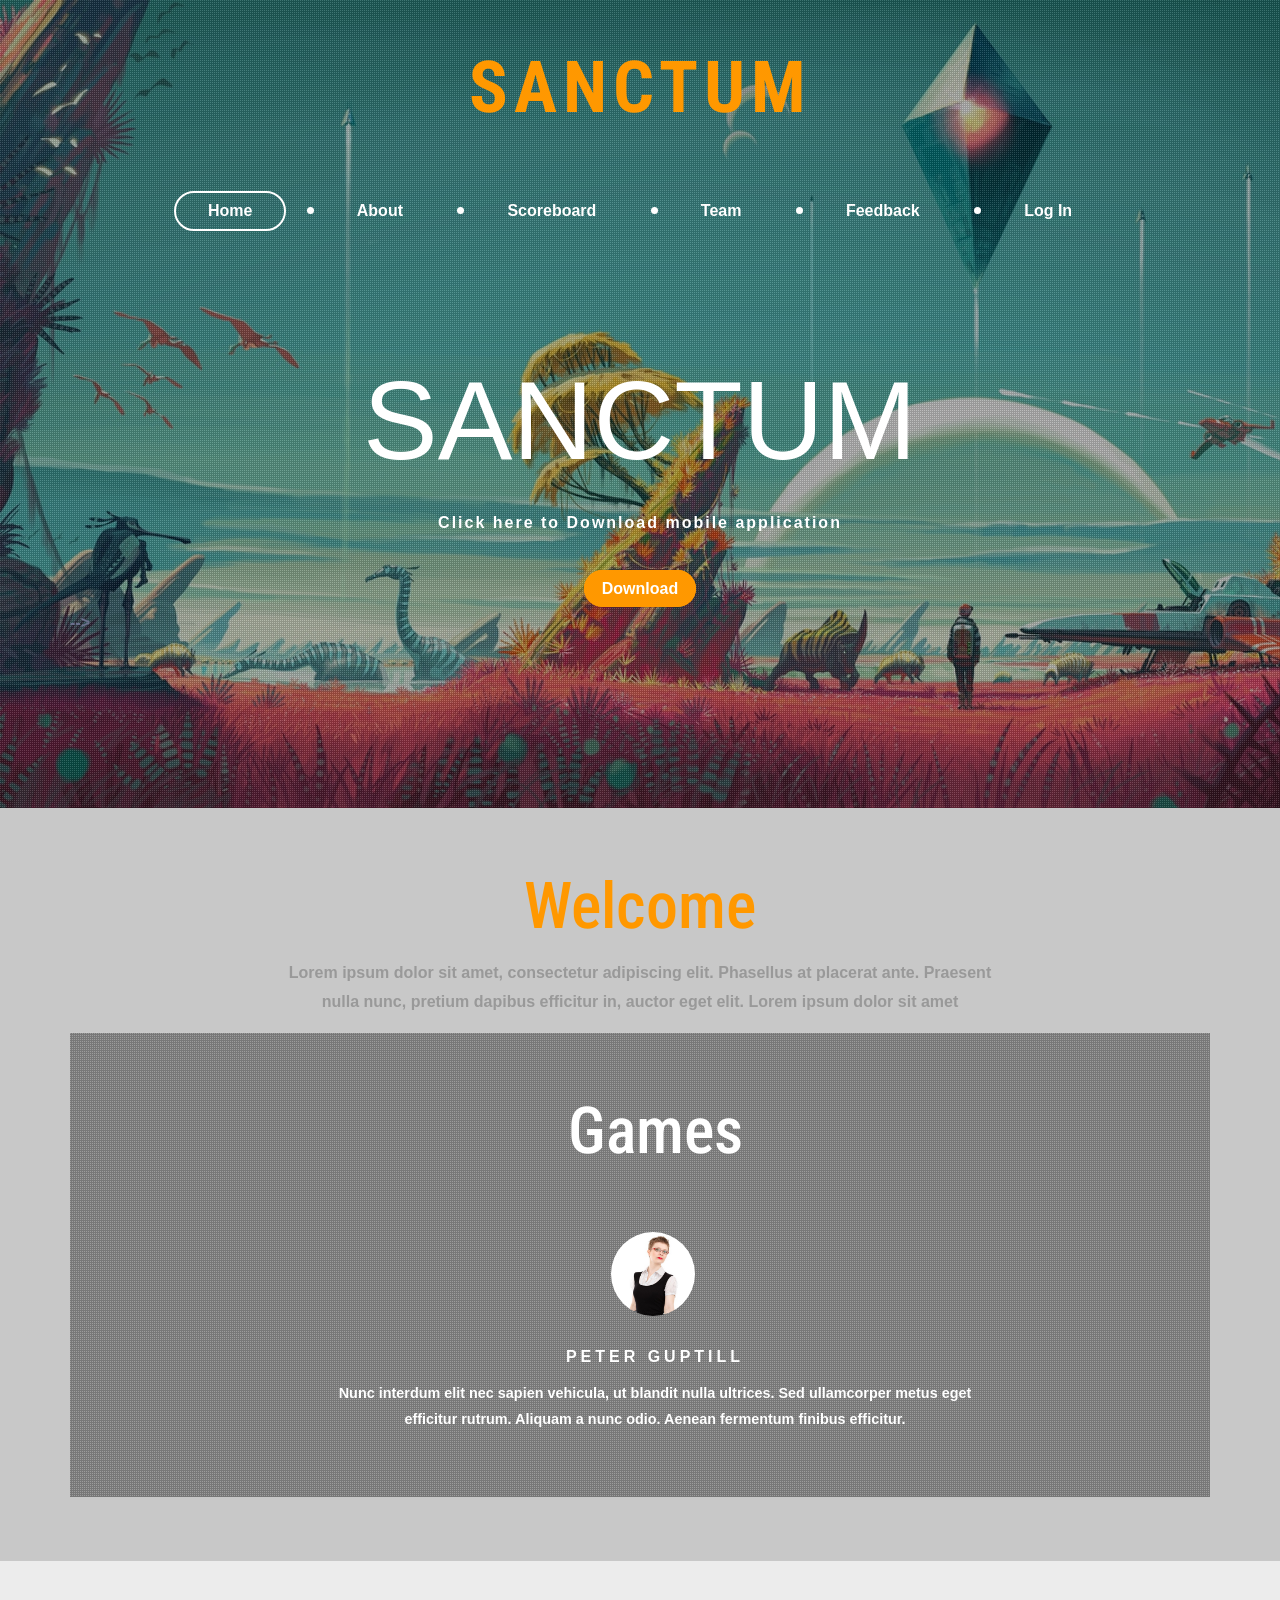
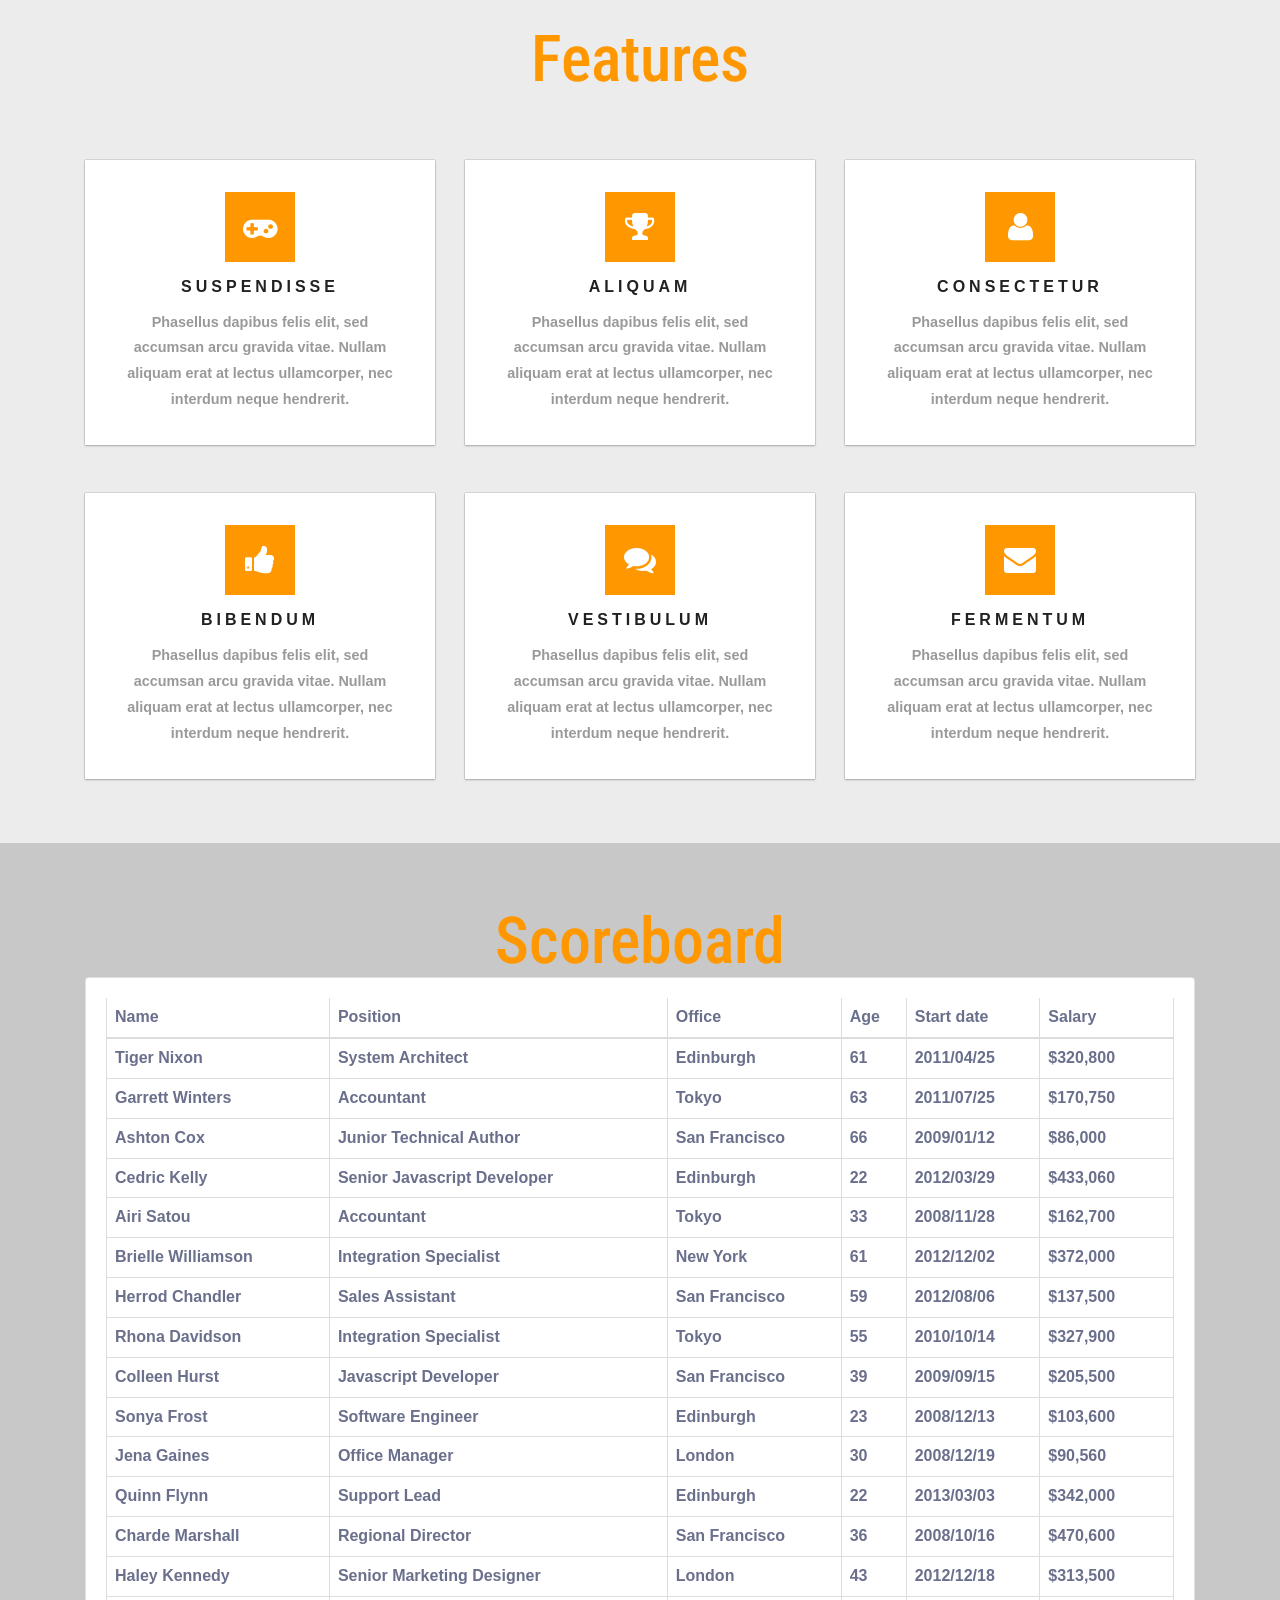
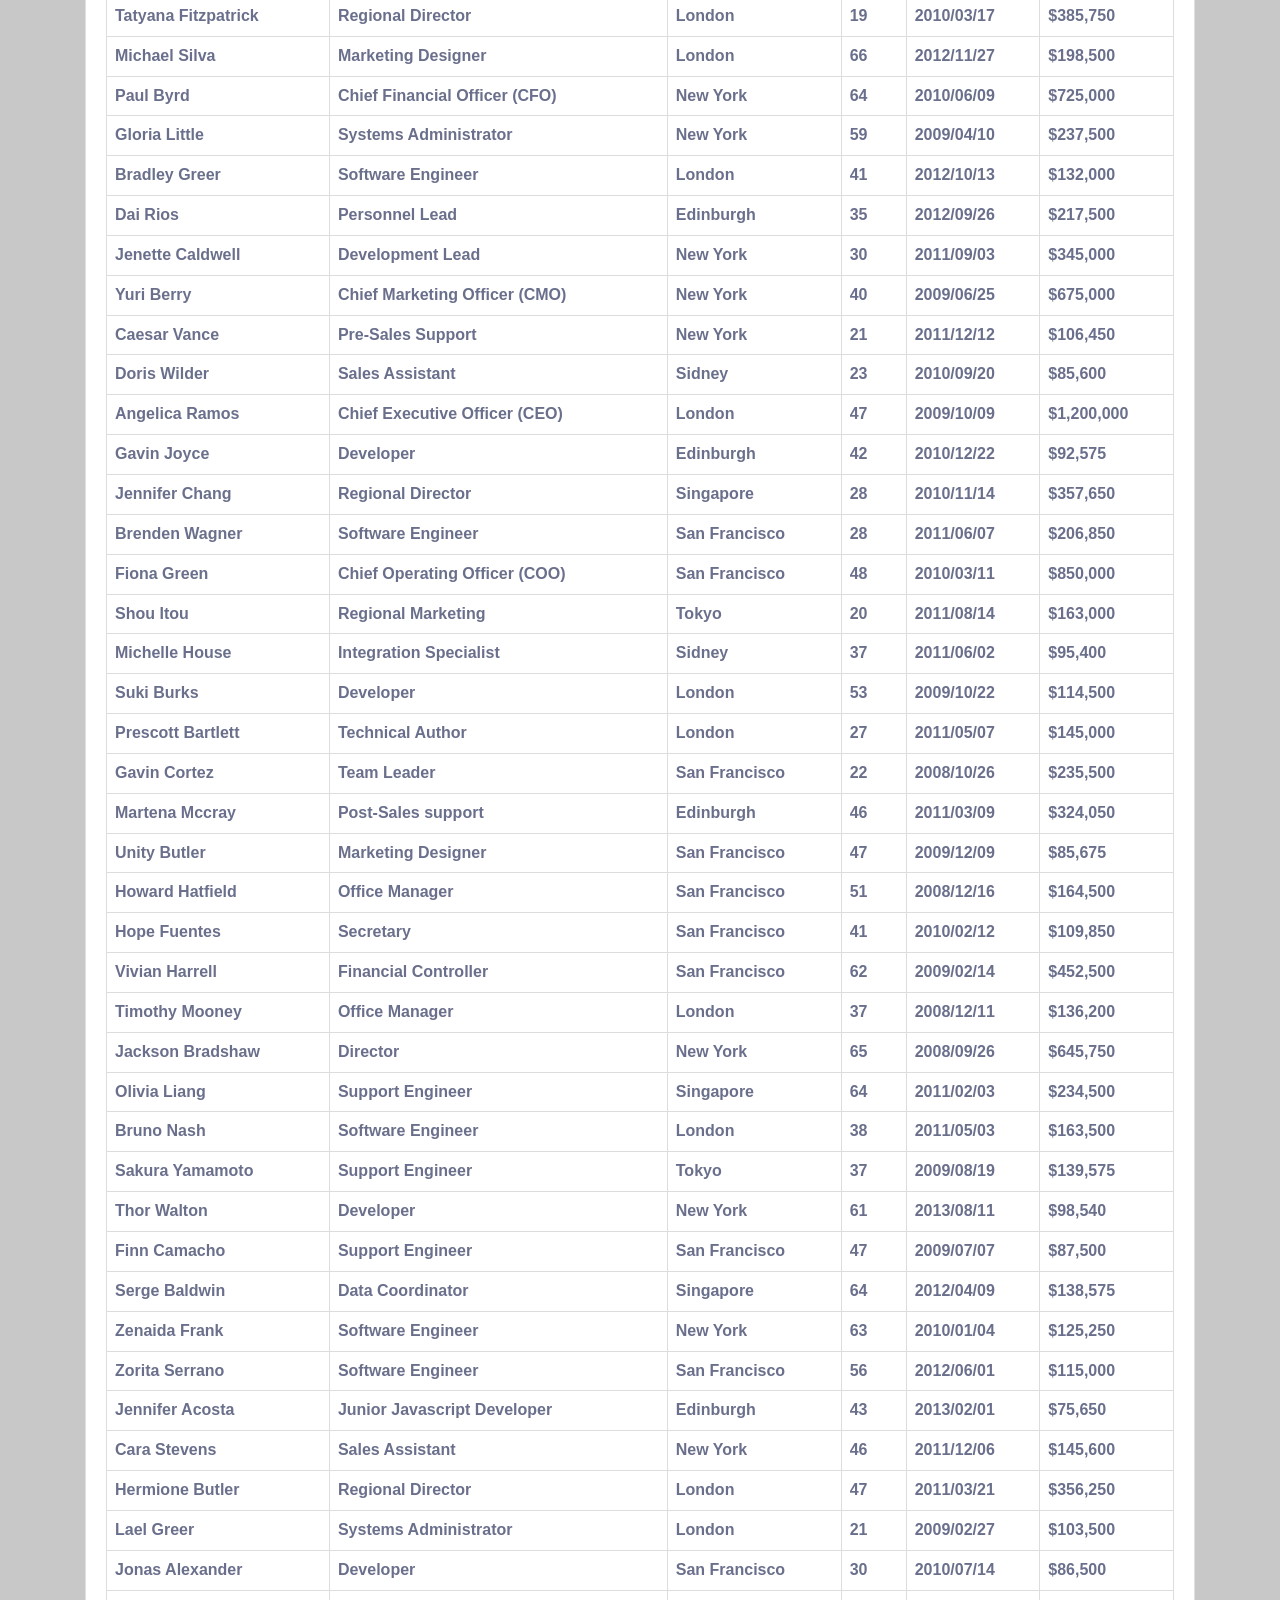
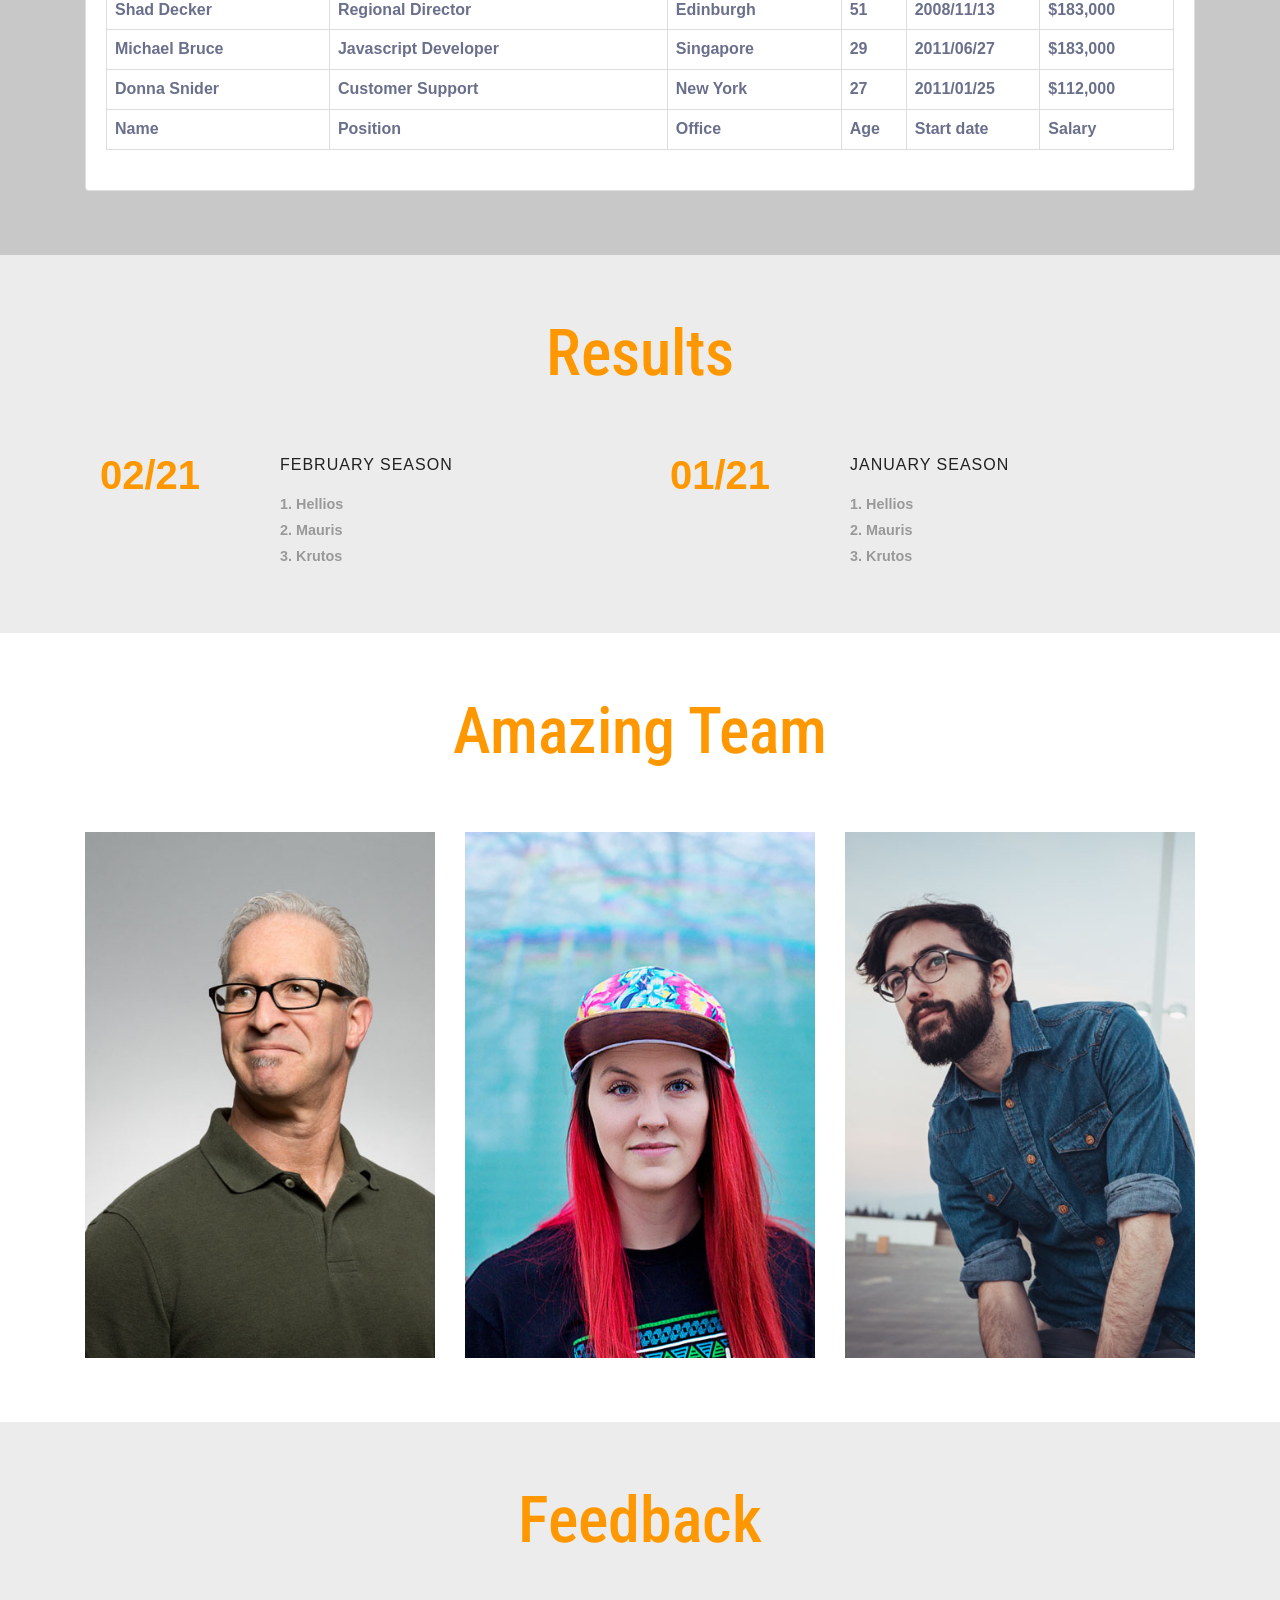
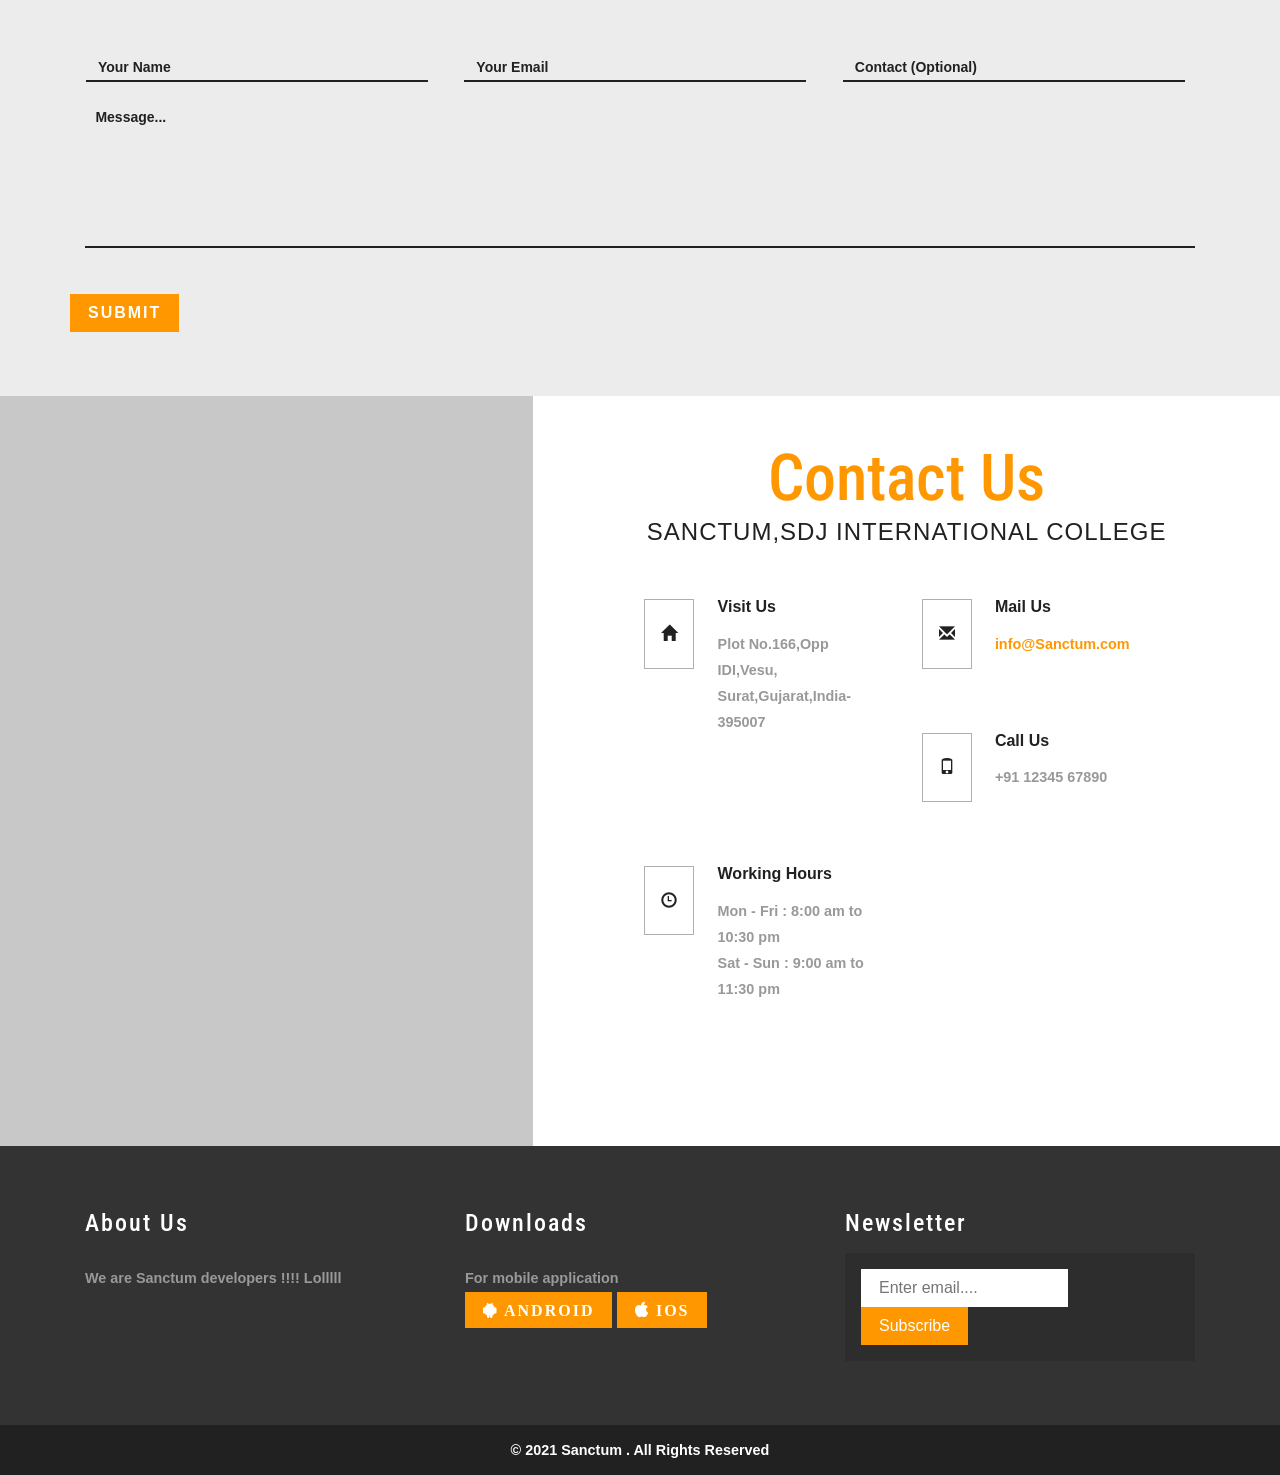
==== commit c1af6241: "landing page updated" ====
--- a/website/landing/index.html
+++ b/website/landing/index.html
@@ -12,9 +12,12 @@
 
 <link rel="stylesheet" href="css/style.css" type="text/css" media="all" />
 
+<link rel="stylesheet" href="css/loginstyle.css" type="text/css" media="all" />
+
 <link href="css/font-awesome.css" rel="stylesheet"> 
 
 <link rel="stylesheet" href="css/chocolat.css" type="text/css" media="all">
+
 
 <link href="//fonts.googleapis.com/css?family=Roboto:100,100i,300,300i,400,400i,500,500i,700,700i,900,900i" rel="stylesheet">
 <link href='//fonts.googleapis.com/css?family=Roboto+Condensed:400,700italic,700,400italic,300italic,300' rel='stylesheet' type='text/css'>
@@ -880,20 +883,70 @@
 	<!-- //Scoreboard -->
 	<!-- modal -->
 	<div class="modal about-modal fade" id="myModal" tabindex="-1" role="dialog">
-		<div class="modal-dialog" role="document">
-			<div class="modal-content">
-				<div class="modal-header"> 
+		<!-- <div class="modal-dialog" role="document"> -->
+			<!-- <div class="modal-content"> -->
+				<!-- <div class="modal-header"> 
 					<button type="button" class="close" data-dismiss="modal" aria-label="Close"><span aria-hidden="true">&times;</span></button>						
 					<h4 class="modal-title">..<span>Log in</span></h4>
-				</div> 
-				<div class="modal-body">
-					<div class="agileits-w3layouts-info">
-						<img src="images/1.jpg" alt="" />
-						<p>Duis venenatis, turpis eu bibendum porttitor, sapien quam ultricies tellus, ac rhoncus risus odio eget nunc. Pellentesque ac fermentum diam. Integer eu facilisis nunc, a iaculis felis. Pellentesque pellentesque tempor enim, in dapibus turpis porttitor quis. Suspendisse ultrices hendrerit massa. Nam id metus id tellus ultrices ullamcorper.  Cras tempor massa luctus, varius lacus sit amet, blandit lorem. Duis auctor in tortor sed tristique. Proin sed finibus sem</p>
-					</div>
-				</div>
-			</div>
-		</div>
+				</div>  -->
+				<!-- <div class="modal-body"> -->
+					<!-- <div class="agileits-w3layouts-info"> -->
+						<div class="login-wrap modal-dialog">
+							<div class="login-html">
+								<button type="button" class="close" data-dismiss="modal" style="color:white">&times;</button>
+								<input id="tab-1" type="radio" name="tab" class="sign-in" checked><label for="tab-1" class="tab">Sign In</label>
+								<input id="tab-2" type="radio" name="tab" class="sign-up"><label for="tab-2" class="tab">Sign Up</label>
+								<div class="login-form">
+									<div class="sign-in-htm"><br><br>
+										<div class="group">
+											<label for="user" class="label">Username</label><br>
+											<input id="user" type="text" class="inputs">
+										</div>
+										<div class="group">
+											<label for="pass" class="label">Password</label>
+											<input id="pass" type="password" class="inputs" data-type="password">
+										</div>
+										<div class="group">
+											<input id="check" type="checkbox" class="check" checked>
+											<label for="check"><span class="icon"></span> Keep me Signed in</label>
+										</div>
+										<div class="group">
+											<input type="submit" class="button" value="Sign In">
+										</div>
+										<div class="hr"></div>
+										<div class="foot-lnk">
+											<a class="a" href="#forgot">Forgot Password?</a>
+										</div>
+									</div>
+									<div class="sign-up-htm"><br><br>
+										<div class="group">
+											<label for="user" class="label">Username</label>
+											<input id="user" type="text" class="inputs">
+										</div>
+										<div class="group">
+											<label for="pass" class="label">Password</label>
+											<input id="pass" type="password" class="inputs" data-type="password">
+										</div>
+										<div class="group">
+											<label for="pass" class="label">Repeat Password</label>
+											<input id="pass" type="password" class="inputs" data-type="password">
+										</div>
+										<div class="group">
+											<label for="pass" class="label">Email Address</label>
+											<input id="pass" type="text" class="inputs"><br>
+										</div>
+										<div class="group">
+											<input type="submit" class="button" value="Sign Up">
+										</div>
+										
+									</div>
+								</div>
+							</div>
+						</div>
+					<!-- </div> -->
+				<!-- </div> -->
+			<!-- </div> -->
+		<!-- </div> -->
 	</div>
 	<!-- //modal -->
 	<!-- result -->
--- a/website/landing/css/loginstyle.css
+++ b/website/landing/css/loginstyle.css
@@ -0,0 +1,166 @@
+body{
+	margin:0;
+	color:#6a6f8c;
+	background:#c8c8c8;
+	font:600 16px/18px 'Open Sans',sans-serif;
+}
+*,:after,:before{box-sizing:border-box}
+.clearfix:after,.clearfix:before{content:'';display:table}
+.clearfix:after{clear:both;display:block}
+.a{color:inherit;text-decoration:none}
+
+.login-wrap{
+	width:100%;
+	margin:auto;
+	max-width:525px;
+	min-height:670px;
+	position:relative;
+	background:url(https://raw.githubusercontent.com/khadkamhn/day-01-login-form/master/img/bg.jpg) no-repeat center;
+	box-shadow:0 12px 15px 0 rgba(0,0,0,.24),0 17px 50px 0 rgba(0,0,0,.19);
+}
+.login-html{
+	width:100%;
+	height:100%;
+	position:absolute;
+	padding:90px 70px 50px 70px;
+	background:rgba(40,57,101,.9);
+}
+.login-html .sign-in-htm,
+.login-html .sign-up-htm{
+	top:0;
+	left:0;
+	right:0;
+	bottom:0;
+	position:absolute;
+	transform:rotateY(180deg);
+	-webkit-backface-visibility:hidden;
+	        backface-visibility:hidden;
+	transition:all .4s linear;
+}
+.login-html .sign-in,
+.login-html .sign-up,
+.login-form .group .check{
+	display:none;
+}
+.login-html .tab,
+.login-form .group .label,
+.login-form .group .button{
+	text-transform:uppercase;
+}
+.login-html .tab{
+	font-size:22px;
+	margin-right:15px;
+	padding-bottom:5px;
+	margin:0 15px 10px 0;
+	display:inline-block;
+	border-bottom:2px solid transparent;
+}
+.login-html .sign-in:checked + .tab,
+.login-html .sign-up:checked + .tab{
+	color:#fff;
+	border-color:#1161ee;
+}
+.login-form{
+	min-height:345px;
+	position:relative;
+	perspective:1000px;
+	transform-style:preserve-3d;
+}
+.login-form .group{
+	margin-bottom:15px;
+}
+.login-form .group .label,
+.login-form .group .inputs,
+.login-form .group .button{
+	width:100%;
+	color:#fff;
+	display:block;
+}
+.login-form .group .inputs,
+.login-form .group .button{
+	border:none;
+	padding:15px 20px;
+	border-radius:25px;
+	background:rgba(255,255,255,.1);
+}
+.login-form .group input[data-type="password"]{
+	text-security:circle;
+	-webkit-text-security:circle;
+}
+.login-form .group .label{
+	color:#aaa;
+	font-size:12px;
+	text-align: left;
+}
+.login-form .group .button{
+	background:#1161ee;
+}
+.login-form .group label .icon{
+	width:15px;
+	height:15px;
+	border-radius:2px;
+	position:relative;
+	display:inline-block;
+	background:rgba(255,255,255,.1);
+}
+.login-form .group label .icon:before,
+.login-form .group label .icon:after{
+	content:'';
+	width:10px;
+	height:2px;
+	background:#fff;
+	position:absolute;
+	transition:all .2s ease-in-out 0s;
+}
+.login-form .group label .icon:before{
+	left:3px;
+	width:5px;
+	bottom:6px;
+	transform:scale(0) rotate(0);
+}
+.login-form .group label .icon:after{
+	top:6px;
+	right:0;
+	transform:scale(0) rotate(0);
+}
+.login-form .group .check:checked + label{
+	color:#fff;
+}
+.login-form .group .check:checked + label .icon{
+	background:#1161ee;
+}
+.login-form .group .check:checked + label .icon:before{
+	transform:scale(1) rotate(45deg);
+}
+.login-form .group .check:checked + label .icon:after{
+	transform:scale(1) rotate(-45deg);
+}
+.login-html .sign-in:checked + .tab + .sign-up + .tab + .login-form .sign-in-htm{
+	transform:rotate(0);
+}
+.login-html .sign-up:checked + .tab + .login-form .sign-up-htm{
+	transform:rotate(0);
+}
+
+.hr{
+	height:2px;
+	margin:60px 0 50px 0;
+	background:rgba(255,255,255,.2);
+}
+.foot-lnk{
+	text-align:center;
+}
+
+.login-form .group .inputs:focus,.login-form .group .button:active{
+	border: solid 2px white;
+	outline:none;
+}
+.login-form .group .button:focus
+{
+	outline:none;
+}
+
+.button:hover{
+	border: solid 2px white;
+	cursor: pointer;
+}
--- a/website/landing/css/scoreboard.css
+++ b/website/landing/css/scoreboard.css
@@ -42,4 +42,5 @@
   .table-responsive > .table-bordered {
     border: 0;
   }
+  
   
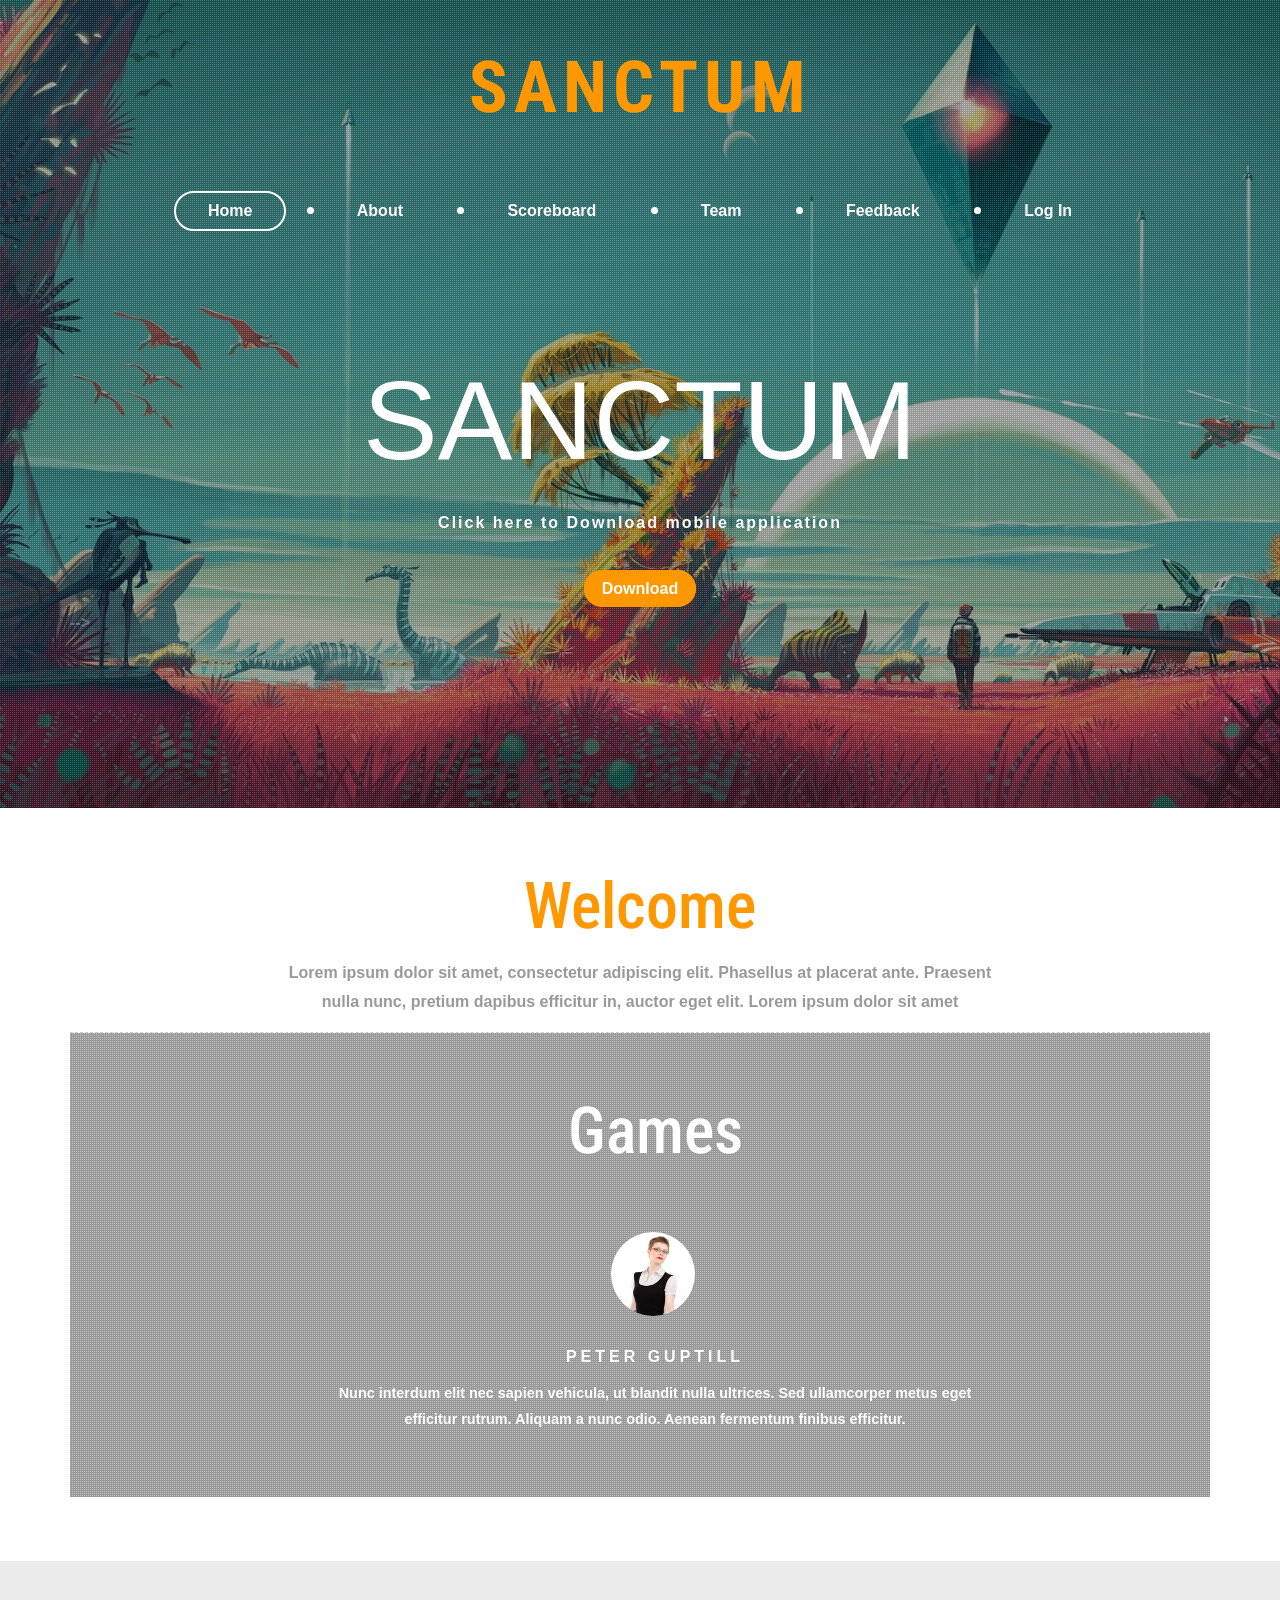
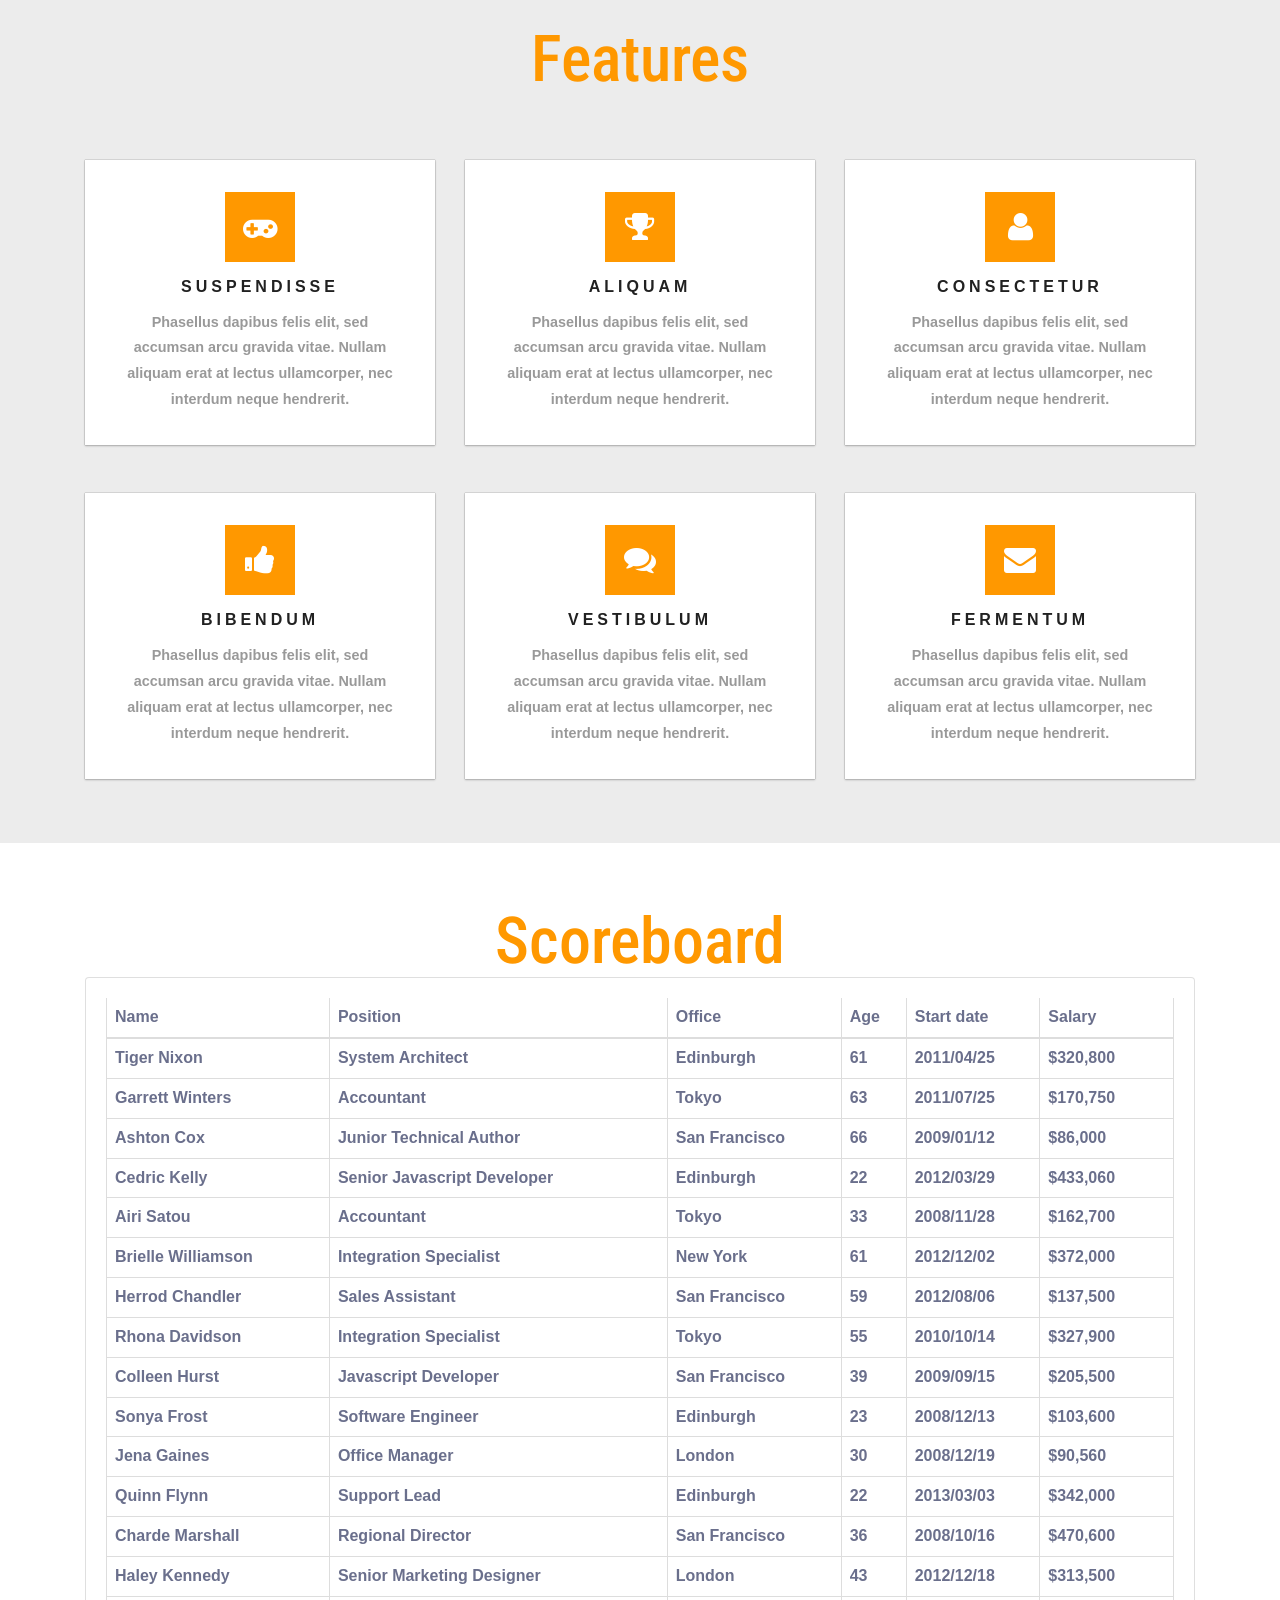
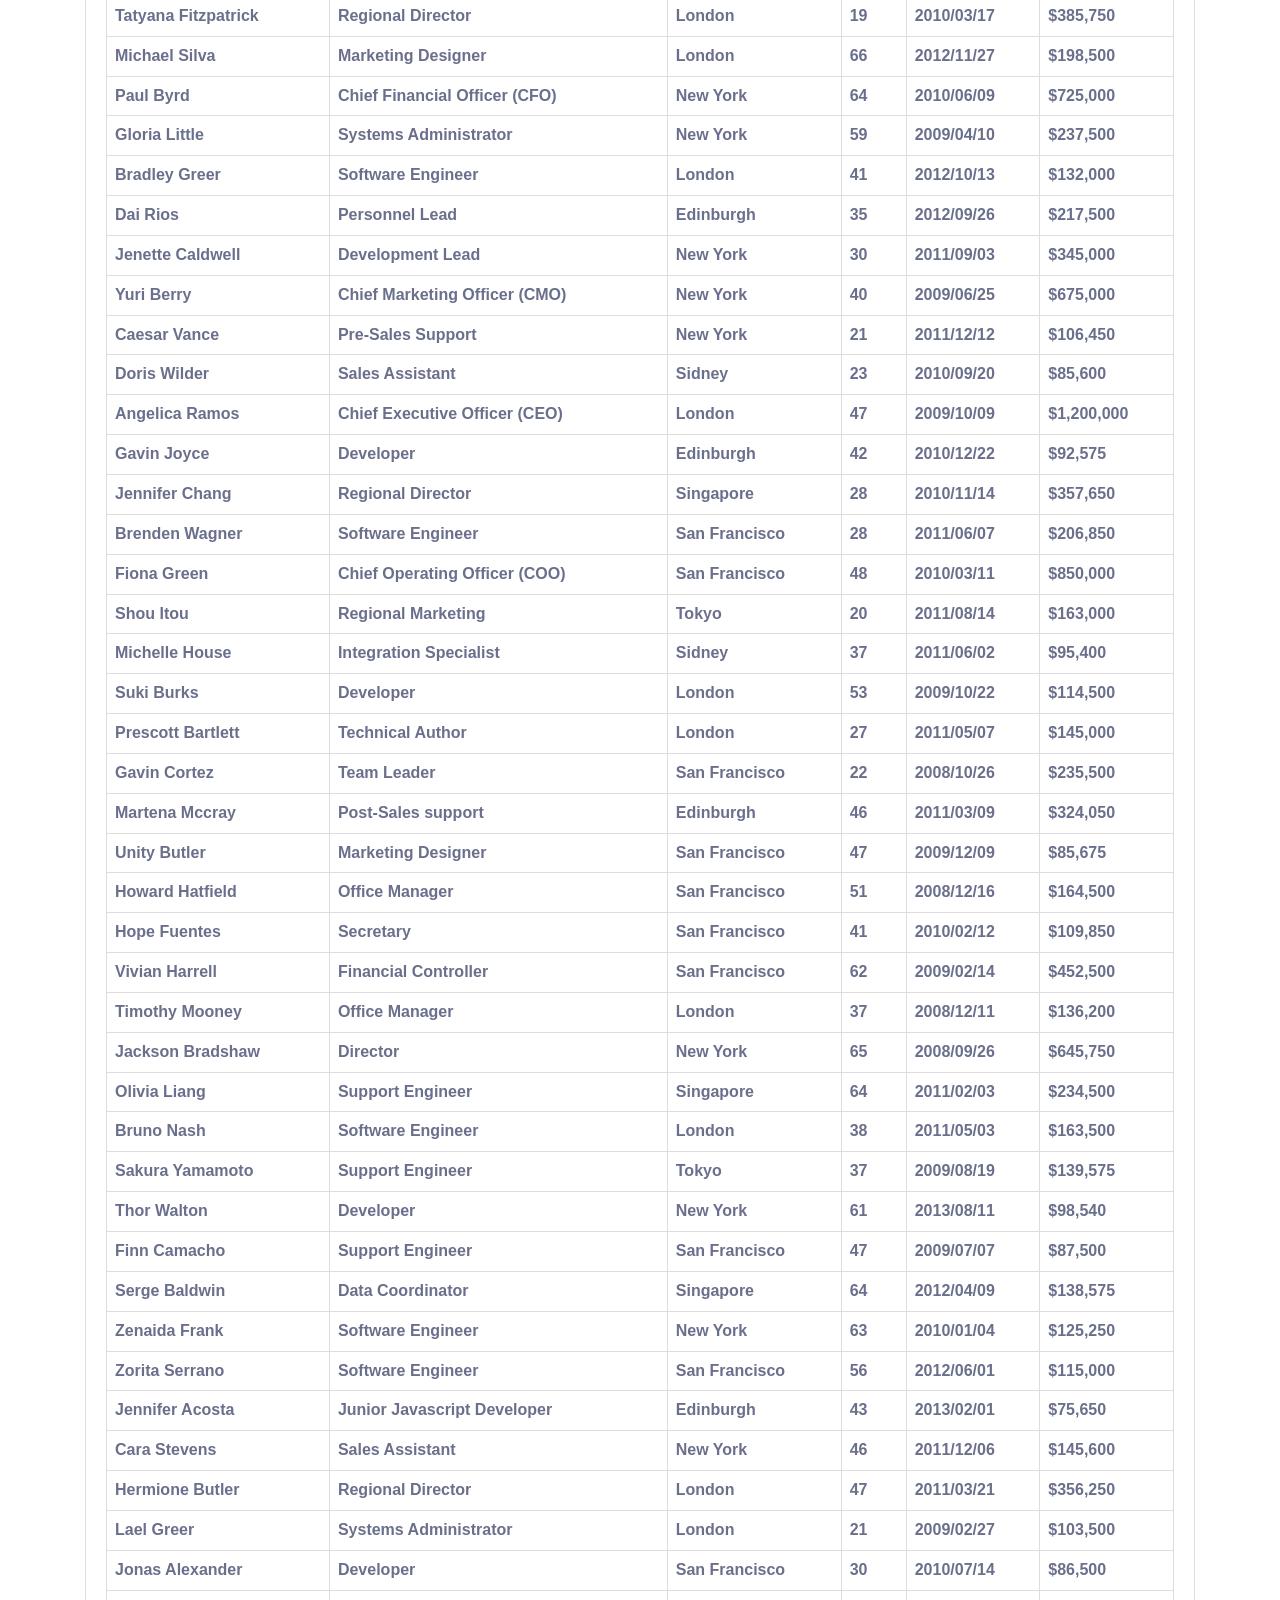
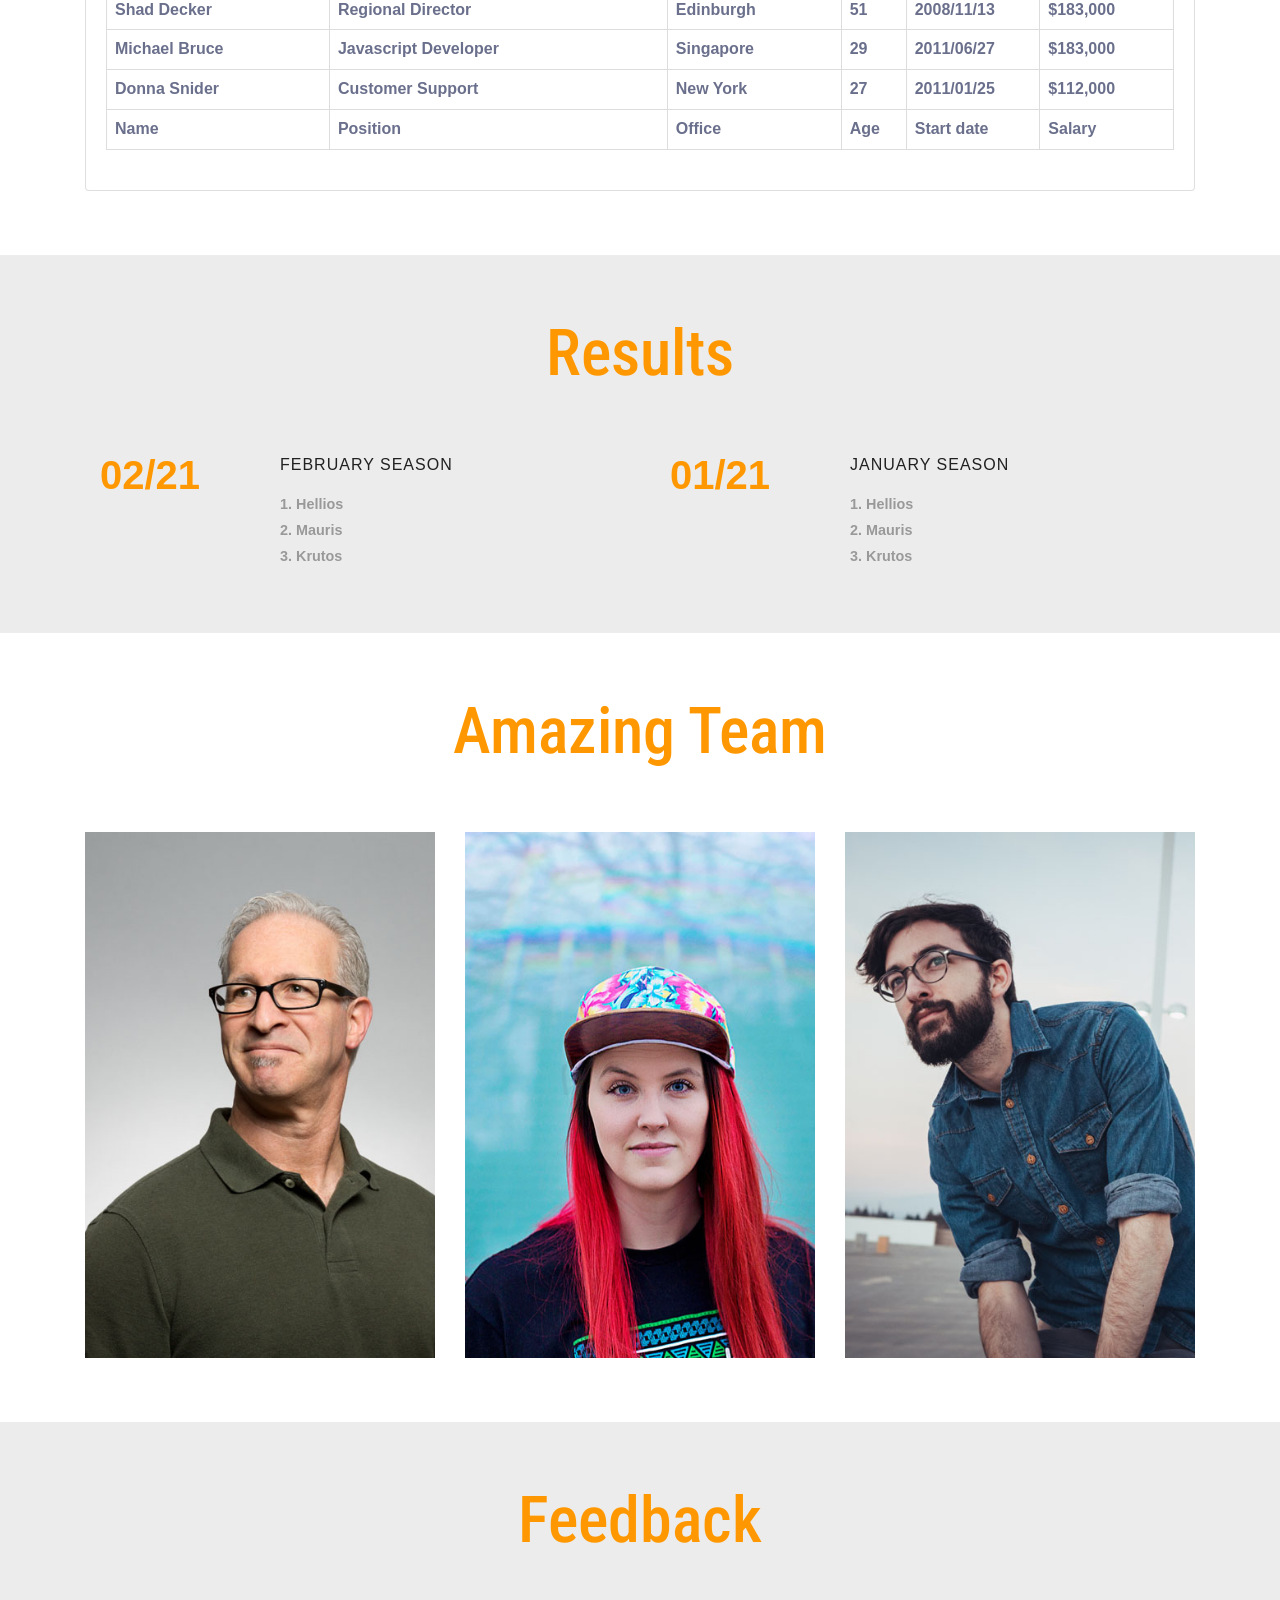
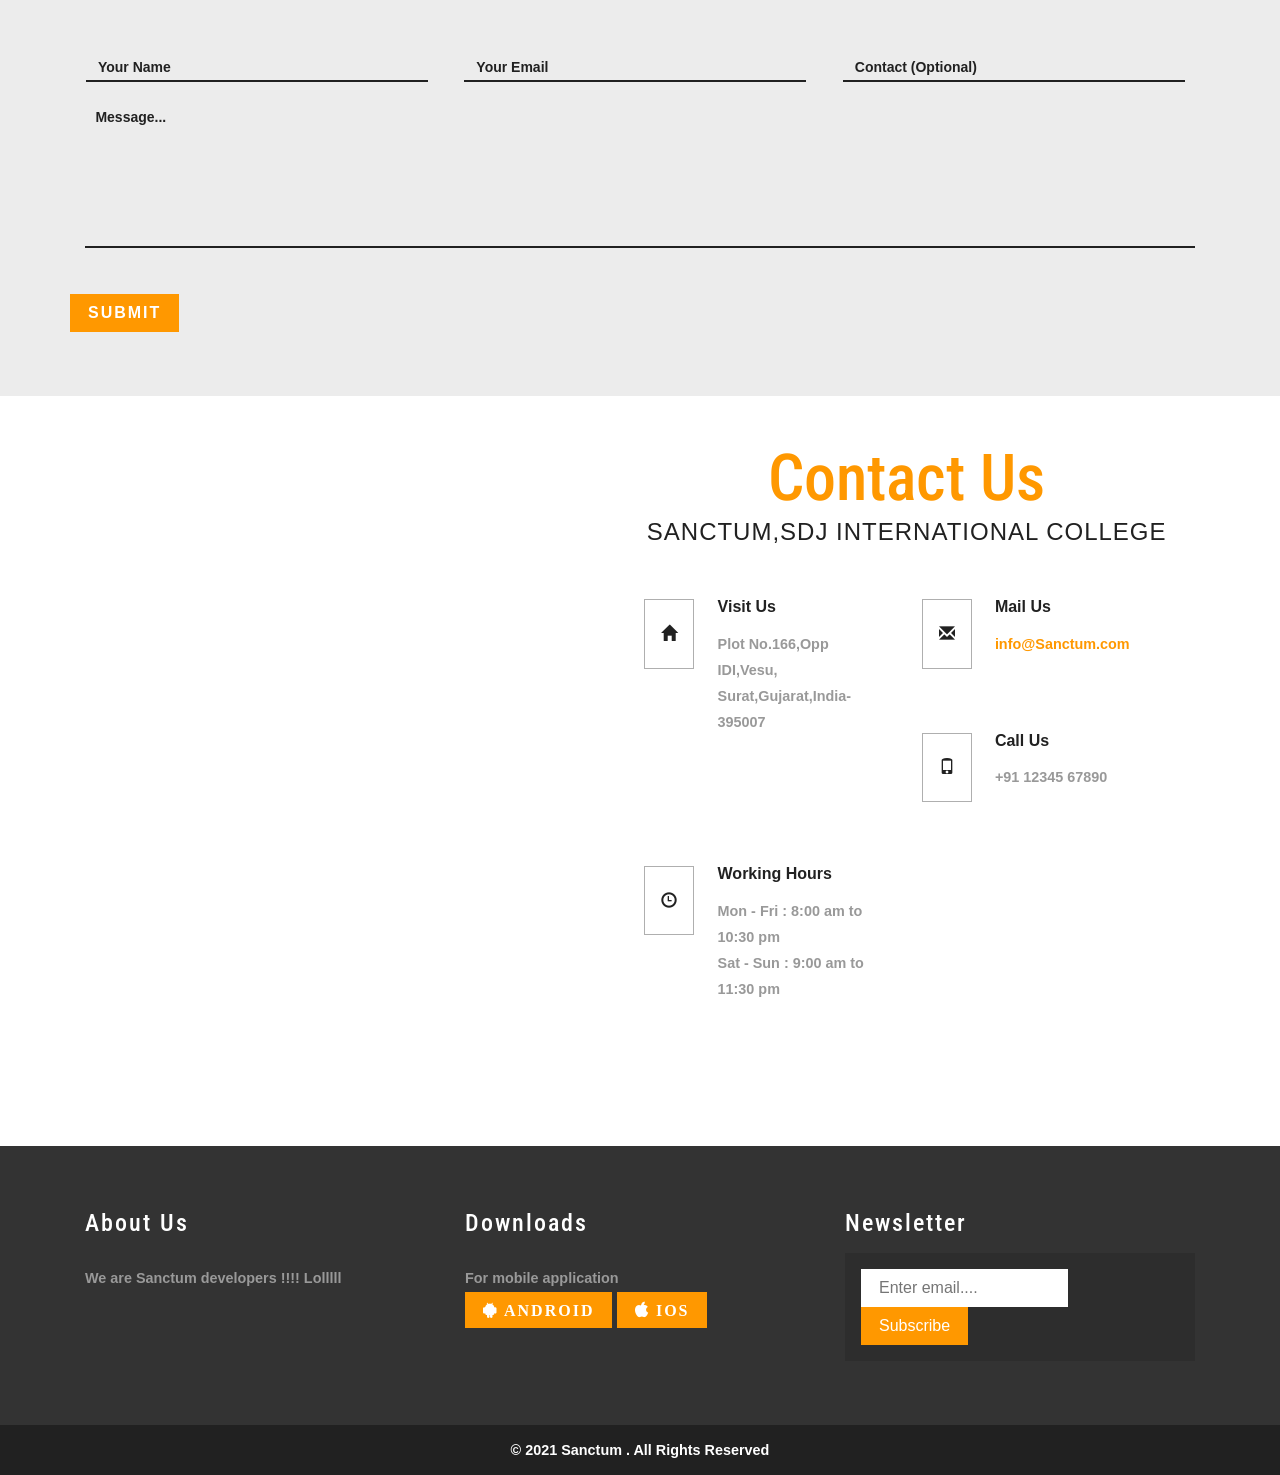
==== commit 9fd0eef2: "Update index.html" ====
--- a/website/landing/index.html
+++ b/website/landing/index.html
@@ -28,6 +28,7 @@
 
 <link rel="stylesheet" href="path/to/font-awesome/css/font-awesome.min.css">
 
+<script src="js/hmburgerclose.js"></script>
 <script src="js/jquery-1.11.1.min.js"></script>
 <script src="js/bootstrap.js"></script>
 <script type="text/javascript">
@@ -41,7 +42,7 @@
 
 
 </head>
-<body>
+<body class="whites">
 
 	<div class="banner">
 		<div class="agileinfo-dot">
@@ -67,13 +68,13 @@
 							<div class="collapse navbar-collapse nav-wil" id="bs-example-navbar-collapse-1">
 								<nav>
 									<ul class="nav navbar-nav">
-										<li class="active"><a href="index.html">Home</a></li>
-										<li><a href="#about" class="scroll">About</a></li>
-										<li><a href="#gallery" class="scroll">Scoreboard</a></li>
-										<li><a href="#team" class="scroll">Team</a></li>
+										<li class="active"><a href="index.html" >Home</a></li>
+										<li><a href="#about" class="scroll" onclick="$('.navbar-toggle').click();">About</a></li>
+										<li><a href="#gallery" class="scroll" onclick="$('.navbar-toggle').click();">Scoreboard</a></li>
+										<li><a href="#team" class="scroll" onclick="$('.navbar-toggle').click();">Team</a></li>
 										<!-- <li><a href="#blog" class="scroll">Tournament</a></li> -->
-										<li><a href="#mail" class="scroll">Feedback</a></li>
-										<li><a href="#" class="scroll" data-toggle="modal" data-target="#myModal">Log In</a></li>
+										<li><a href="#mail" class="scroll" onclick="$('.navbar-toggle').click();">Feedback</a></li>
+										<li><a href="#" class="scroll" data-toggle="modal" data-target="#myModal" onclick="$('.navbar-toggle').click();">Log In</a></li>
 									</ul>
 								</nav>
 							</div>
@@ -143,7 +144,7 @@
 	<!-- //banner -->
 	<!-- about -->
 	<div class="about" id="about"> 
-		<div class="container"> 
+		<div class="container "> 
 			<div class="welcome">
 				<div class="agileits-title"> 
 					<h2>Welcome</h2>
@@ -290,7 +291,7 @@
 	</div>
 	<!-- //about --> 
 	<!-- Features -->
-	<div class="markets" id="markets">
+	<div class="markets greys" id="markets">
 		<div class="container">
 			<div class="agileits-title"> 
 				<h3>Features</h3>
@@ -374,7 +375,7 @@
 	</div>
 	<!-- //Features -->
 	<!-- Scoreboard -->
-	<div class="portfolio" id="gallery">
+	<div class="portfolio whites" id="gallery">
 		<div class="container">
 			<div class="agileits-title"> 
 				<h3>Scoreboard</h3> 
@@ -892,8 +893,9 @@
 				<!-- <div class="modal-body"> -->
 					<!-- <div class="agileits-w3layouts-info"> -->
 						<div class="login-wrap modal-dialog">
+							
 							<div class="login-html">
-								<button type="button" class="close" data-dismiss="modal" style="color:white">&times;</button>
+								<button type="submit" class="close" data-dismiss="modal" style="font-size:2em;color:white;opacity:0.5;margin-top:0;padding-top:0;">&times;</button>
 								<input id="tab-1" type="radio" name="tab" class="sign-in" checked><label for="tab-1" class="tab">Sign In</label>
 								<input id="tab-2" type="radio" name="tab" class="sign-up"><label for="tab-2" class="tab">Sign Up</label>
 								<div class="login-form">
@@ -1116,7 +1118,7 @@
 		</script>
 	<!-- //feedback -->
 	<!-- contact -->
-	<div id="contact" class="contact ">
+	<div id="contact" class="contact whites">
 		<div class="contact-row agileits-w3layouts">  
 			<div class="col-md-5 contact-w3lsleft map">
 				<iframe src="https://www.google.com/maps/embed?pb=!1m14!1m8!1m3!1d29769.46355069038!2d72.7610618!3d21.1451166!3m2!1i1024!2i768!4f13.1!3m3!1m2!1s0x0%3A0x672dfe4f512e4d87!2sSDJ%20International%20College!5e0!3m2!1sen!2sin!4v1614593717099!5m2!1sen!2sin" width="600" height="450" style="border:0;" allowfullscreen="" loading="lazy"></iframe>
